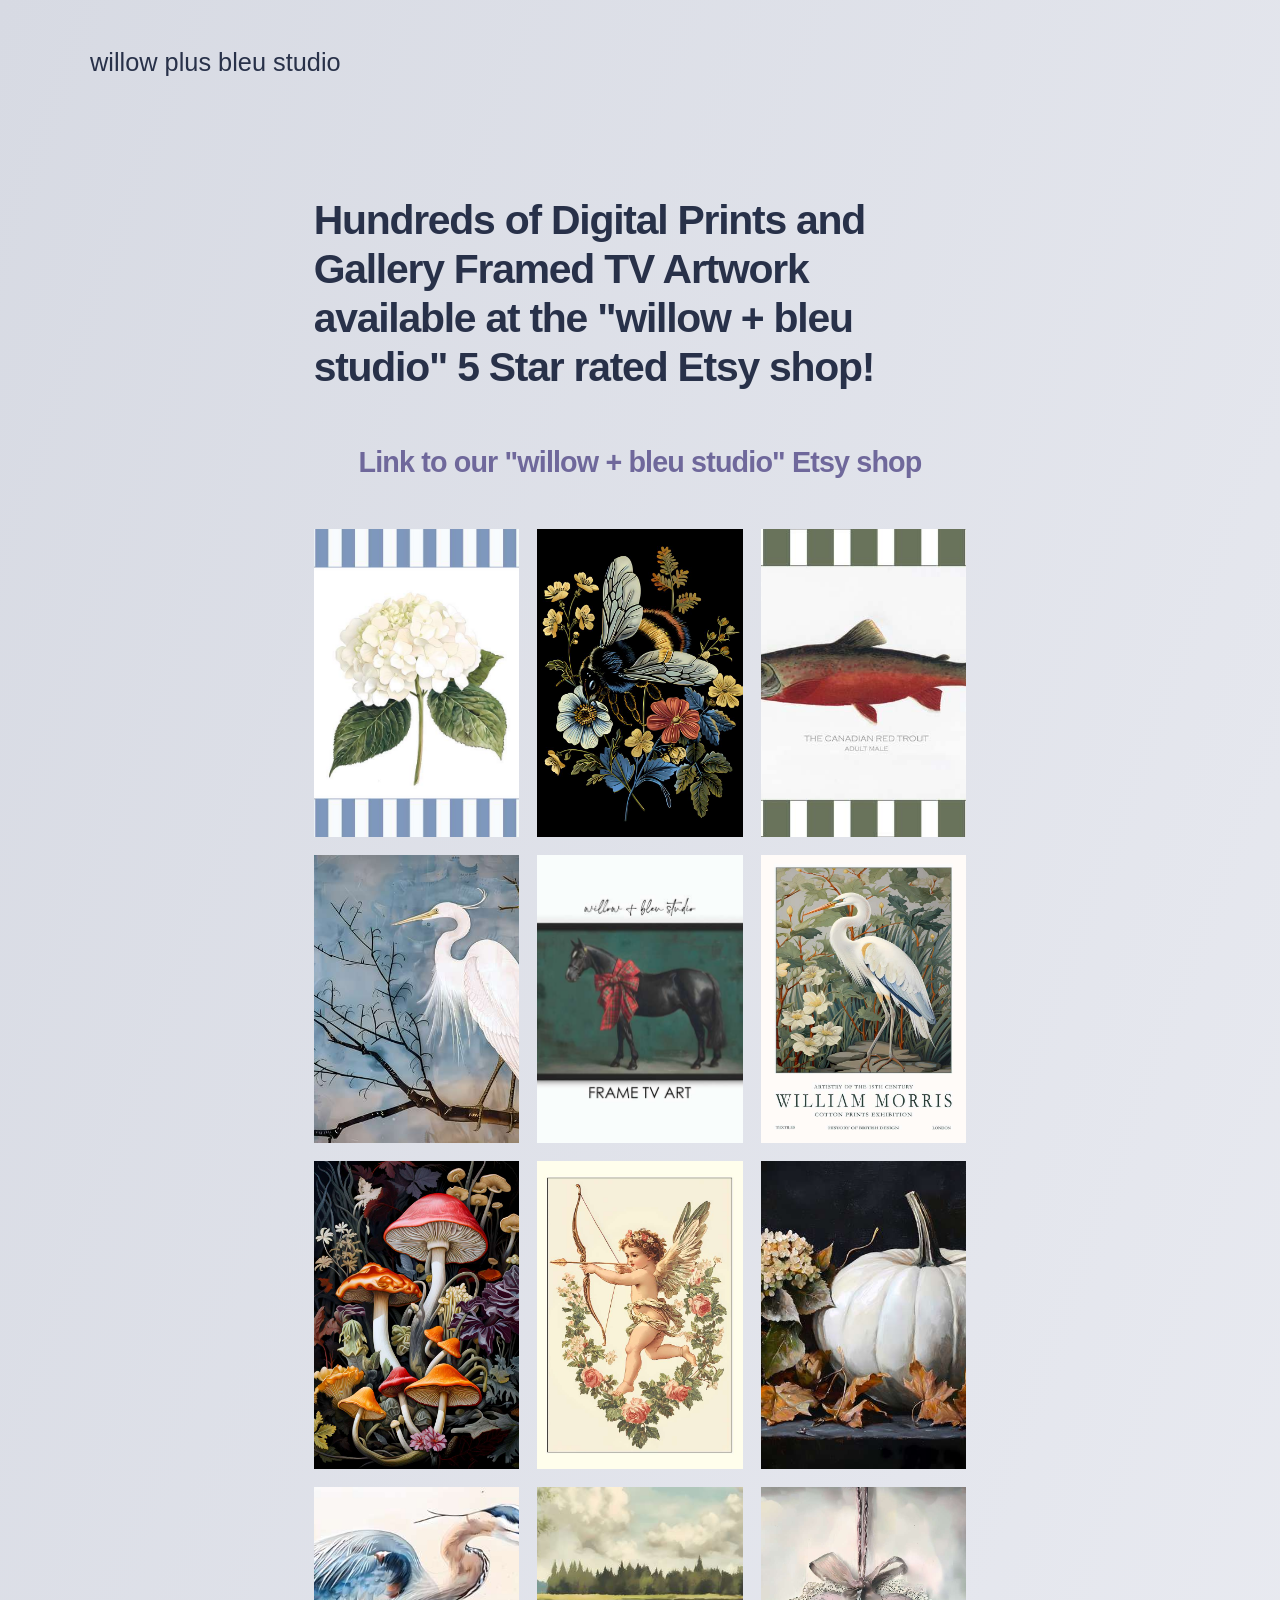
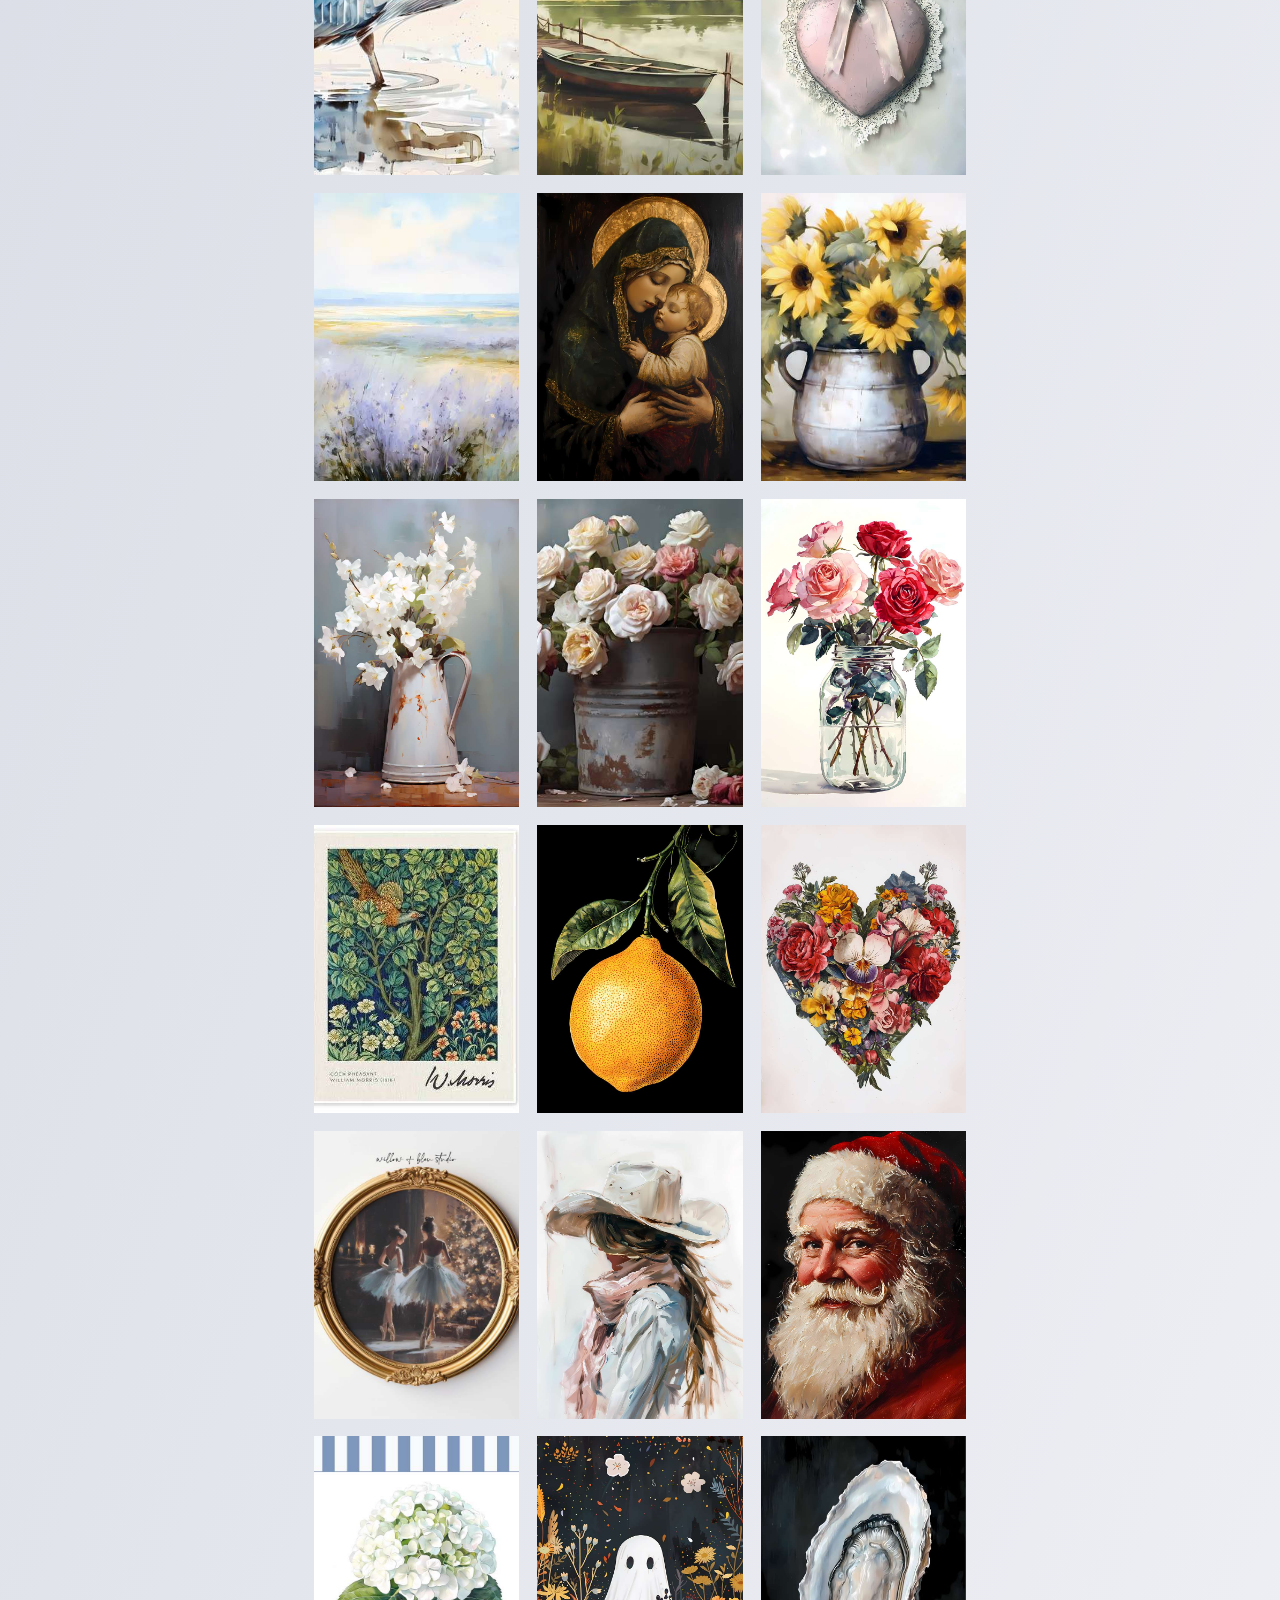
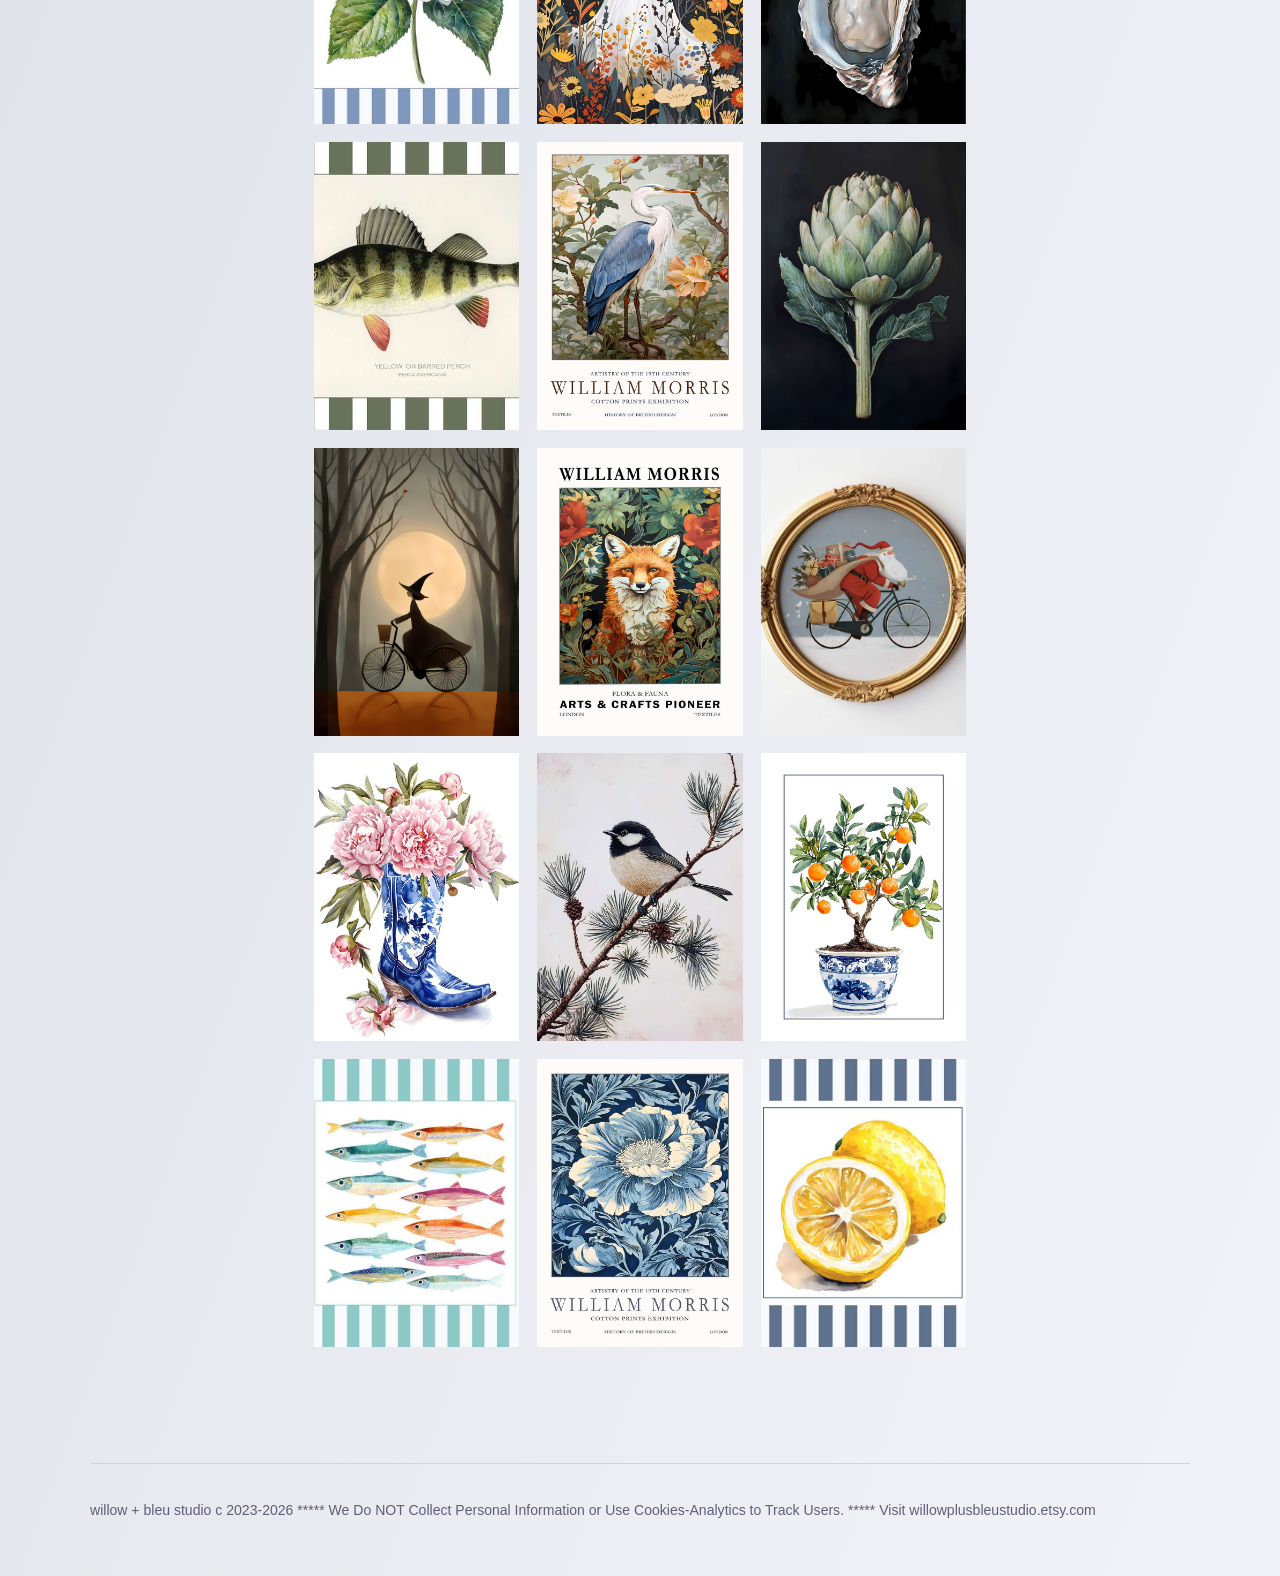
==== index.html @ 82f36c4c "Updated from Publii" ====
<!DOCTYPE html><html lang="en-us"><head><meta charset="utf-8"><meta http-equiv="X-UA-Compatible" content="IE=edge"><meta name="viewport" content="width=device-width,initial-scale=1"><title>Hundreds of Digital Prints and Gallery Framed TV Artwork available at the &quot;willow + bleu studio&quot; 5 Star rated Etsy shop!  - willow plus bleu studio</title><meta name="description" content="Willow Plus Bleu Studio creates unique digital print art inspired by vintage illustrations. Our artwork blends seasonal cozy nostalgia with modern elegance."><meta name="generator" content="Publii Open-Source CMS for Static Site"><link rel="canonical" href="https://tktllc.github.io/WillowPlusBleuStudio/"><link rel="alternate" type="application/atom+xml" href="https://tktllc.github.io/WillowPlusBleuStudio/feed.xml" title="willow plus bleu studio - RSS"><link rel="alternate" type="application/json" href="https://tktllc.github.io/WillowPlusBleuStudio/feed.json" title="willow plus bleu studio - JSON"><meta property="og:title" content="Hundreds of Digital Prints and Gallery Framed TV Artwork available at the 'willow + bleu studio' 5 Star rated Etsy shop! "><meta property="og:image" content="https://tktllc.github.io/WillowPlusBleuStudio/media/website/w-and-b-shop-icon-4-2.jpg"><meta property="og:image:width" content="1000"><meta property="og:image:height" content="1000"><meta property="og:site_name" content="willow plus bleu studio"><meta property="og:description" content="Willow Plus Bleu Studio creates unique digital print art inspired by vintage illustrations. Our artwork blends seasonal cozy nostalgia with modern elegance."><meta property="og:url" content="https://tktllc.github.io/WillowPlusBleuStudio/"><meta property="og:type" content="article"><link rel="stylesheet" href="https://tktllc.github.io/WillowPlusBleuStudio/assets/css/style.css?v=20ebf3dcac61ba83d7b054bd0a8e3e05"><script type="application/ld+json">{"@context":"http://schema.org","@type":"Article","mainEntityOfPage":{"@type":"WebPage","@id":"https://tktllc.github.io/WillowPlusBleuStudio/"},"headline":"Hundreds of Digital Prints and Gallery Framed TV Artwork available at the \"willow + bleu studio\" 5 Star rated Etsy shop! ","datePublished":"2025-07-02T09:41-06:00","dateModified":"2026-01-01T13:39-07:00","description":"Willow Plus Bleu Studio creates unique digital print art inspired by vintage illustrations. Our artwork blends seasonal cozy nostalgia with modern elegance.","author":{"@type":"Person","name":"Susan","url":"https://tktllc.github.io/WillowPlusBleuStudio/authors/susan/"},"publisher":{"@type":"Organization","name":"Susan"}}</script><noscript><style>img[loading] {
                    opacity: 1;
                }</style></noscript></head><body class="page-template"><div class="container"><header class="header"><a href="https://tktllc.github.io/WillowPlusBleuStudio/" class="logo">willow plus bleu studio</a></header><main class="main page"><article class="content"><header class="content__inner content__header"><h1 class="content__title">Hundreds of Digital Prints and Gallery Framed TV Artwork available at the &quot;willow + bleu studio&quot; 5 Star rated Etsy shop! </h1></header><div class="content__inner"><div class="content__entry"><h3 class="align-center"><a href="https://WillowPlusBleuStudio.etsy.com" target="_blank" rel="noopener noreferrer">Link to our "willow + bleu studio" Etsy shop</a></h3><div class="gallery-wrapper"><div class="gallery" data-is-empty="false" data-translation="Add images" data-columns="3"><figure class="gallery__item"><a href="https://tktllc.github.io/WillowPlusBleuStudio/media/posts/3/gallery/Botanical-Flower-Prints.jpg" data-size="12000x12000"><img loading="lazy" src="https://tktllc.github.io/WillowPlusBleuStudio/media/posts/3/gallery/Botanical-Flower-Prints-thumbnail.jpg" alt="Botanical-Flower-Prints" width="768" height="768"></a></figure><figure class="gallery__item"><a href="https://tktllc.github.io/WillowPlusBleuStudio/media/posts/3/gallery/William-Morris-Botanical-Prints.jpg" data-size="7200x10800"><img loading="lazy" src="https://tktllc.github.io/WillowPlusBleuStudio/media/posts/3/gallery/William-Morris-Botanical-Prints-thumbnail.jpg" alt="William Morris Botanical Prints" width="768" height="1152"></a></figure><figure class="gallery__item"><a href="https://tktllc.github.io/WillowPlusBleuStudio/media/posts/3/gallery/Vintage-Cabin-Trout-Prints.jpg" data-size="10800x7200"><img loading="lazy" src="https://tktllc.github.io/WillowPlusBleuStudio/media/posts/3/gallery/Vintage-Cabin-Trout-Prints-thumbnail.jpg" alt="Vintage Cabin Trout Prints" width="768" height="512"></a></figure><figure class="gallery__item"><a href="https://tktllc.github.io/WillowPlusBleuStudio/media/posts/3/gallery/Cabin-Style-Huron-Digital-Art.jpg" data-size="10800x7200"><img loading="lazy" src="https://tktllc.github.io/WillowPlusBleuStudio/media/posts/3/gallery/Cabin-Style-Huron-Digital-Art-thumbnail.jpg" alt="Cabin Style Huron Digital Art" width="768" height="512"></a></figure><figure class="gallery__item"><a href="https://tktllc.github.io/WillowPlusBleuStudio/media/posts/3/gallery/Ralph-Lauren-Equestrian-Horse-Prints-and-Gallery-Framed-TV-Artwork.jpg" data-size="5000x3766"><img loading="lazy" src="https://tktllc.github.io/WillowPlusBleuStudio/media/posts/3/gallery/Ralph-Lauren-Equestrian-Horse-Prints-and-Gallery-Framed-TV-Artwork-thumbnail.jpg" alt="Ralph Lauren Equestrian Horse Prints and Gallery Framed TV Artwork" width="768" height="578"></a></figure><figure class="gallery__item"><a href="https://tktllc.github.io/WillowPlusBleuStudio/media/posts/3/gallery/William-Morris-Huron-Bird-Prints.jpg" data-size="1500x2100"><img loading="lazy" src="https://tktllc.github.io/WillowPlusBleuStudio/media/posts/3/gallery/William-Morris-Huron-Bird-Prints-thumbnail.jpg" alt="William Morris Huron Bird Prints" width="768" height="1075"></a></figure><figure class="gallery__item"><a href="https://tktllc.github.io/WillowPlusBleuStudio/media/posts/3/gallery/Modern-Home-Mushroom-Prints.jpg" data-size="7200x10800"><img loading="lazy" src="https://tktllc.github.io/WillowPlusBleuStudio/media/posts/3/gallery/Modern-Home-Mushroom-Prints-thumbnail.jpg" alt="Modern Home Mushroom Prints" width="768" height="1152"></a></figure><figure class="gallery__item"><a href="https://tktllc.github.io/WillowPlusBleuStudio/media/posts/3/gallery/Vintage-Valentines-Day-Cupid-Print.jpg" data-size="1500x2100"><img loading="lazy" src="https://tktllc.github.io/WillowPlusBleuStudio/media/posts/3/gallery/Vintage-Valentines-Day-Cupid-Print-thumbnail.jpg" alt="Vintage Valentines Day Cupid Print" width="768" height="1075"></a></figure><figure class="gallery__item"><a href="https://tktllc.github.io/WillowPlusBleuStudio/media/posts/3/gallery/Seasonal-Fall-Nature-Prints.jpg" data-size="10800x7200"><img loading="lazy" src="https://tktllc.github.io/WillowPlusBleuStudio/media/posts/3/gallery/Seasonal-Fall-Nature-Prints-thumbnail.jpg" alt="Seasonal Fall Nature Prints" width="768" height="512"></a></figure><figure class="gallery__item"><a href="https://tktllc.github.io/WillowPlusBleuStudio/media/posts/3/gallery/Mountain-House-Style-Huron-Art-Prints.jpg" data-size="3840x2160"><img loading="lazy" src="https://tktllc.github.io/WillowPlusBleuStudio/media/posts/3/gallery/Mountain-House-Style-Huron-Art-Prints-thumbnail.jpg" alt="Mountain House Style Huron Art Prints" width="768" height="432"></a></figure><figure class="gallery__item"><a href="https://tktllc.github.io/WillowPlusBleuStudio/media/posts/3/gallery/Vintage-Landscape-Artwork.jpg" data-size="10800x7200"><img loading="lazy" src="https://tktllc.github.io/WillowPlusBleuStudio/media/posts/3/gallery/Vintage-Landscape-Artwork-thumbnail.jpg" alt="Vintage Landscape Artwork" width="768" height="512"></a></figure><figure class="gallery__item"><a href="https://tktllc.github.io/WillowPlusBleuStudio/media/posts/3/gallery/Valentines-Day-Heart-Pendent-Print.jpg" data-size="1500x2100"><img loading="lazy" src="https://tktllc.github.io/WillowPlusBleuStudio/media/posts/3/gallery/Valentines-Day-Heart-Pendent-Print-thumbnail.jpg" alt="Valentines-Day-Heart-Pendent-Print" width="768" height="1075"></a></figure><figure class="gallery__item"><a href="https://tktllc.github.io/WillowPlusBleuStudio/media/posts/3/gallery/Vintage-Landscape-Prints.jpg" data-size="10800x7200"><img loading="lazy" src="https://tktllc.github.io/WillowPlusBleuStudio/media/posts/3/gallery/Vintage-Landscape-Prints-thumbnail.jpg" alt="Vintage Landscape Prints" width="768" height="512"></a></figure><figure class="gallery__item"><a href="https://tktllc.github.io/WillowPlusBleuStudio/media/posts/3/gallery/Orthodox-Madonna-and-Child-Print.jpg" data-size="1500x2100"><img loading="lazy" src="https://tktllc.github.io/WillowPlusBleuStudio/media/posts/3/gallery/Orthodox-Madonna-and-Child-Print-thumbnail.jpg" alt="Orthodox Madonna and Child Print" width="768" height="1075"></a></figure><figure class="gallery__item"><a href="https://tktllc.github.io/WillowPlusBleuStudio/media/posts/3/gallery/Van-Gogh-Sunflower-and-Vase-Still-Life-Art.jpg" data-size="10800x7200"><img loading="lazy" src="https://tktllc.github.io/WillowPlusBleuStudio/media/posts/3/gallery/Van-Gogh-Sunflower-and-Vase-Still-Life-Art-thumbnail.jpg" alt="Van Gogh Sunflower and Vase Still Life Art" width="768" height="512"></a></figure><figure class="gallery__item"><a href="https://tktllc.github.io/WillowPlusBleuStudio/media/posts/3/gallery/Flower-and-Vase-Still-Life-Artwork.jpg" data-size="7200x10800"><img loading="lazy" src="https://tktllc.github.io/WillowPlusBleuStudio/media/posts/3/gallery/Flower-and-Vase-Still-Life-Artwork-thumbnail.jpg" alt="Flower and Vase Still Life Artwork" width="768" height="1152"></a></figure><figure class="gallery__item"><a href="https://tktllc.github.io/WillowPlusBleuStudio/media/posts/3/gallery/Scandi-Flower-Prints.jpg" data-size="10800x7200"><img loading="lazy" src="https://tktllc.github.io/WillowPlusBleuStudio/media/posts/3/gallery/Scandi-Flower-Prints-thumbnail.jpg" alt="Scandi Flower Prints" width="768" height="512"></a></figure><figure class="gallery__item"><a href="https://tktllc.github.io/WillowPlusBleuStudio/media/posts/3/gallery/Red-Rose-Valentine-Digital-Print.jpg" data-size="7200x10800"><img loading="lazy" src="https://tktllc.github.io/WillowPlusBleuStudio/media/posts/3/gallery/Red-Rose-Valentine-Digital-Print-thumbnail.jpg" alt="Red Rose Valentine Digital Print" width="768" height="1152"></a></figure><figure class="gallery__item"><a href="https://tktllc.github.io/WillowPlusBleuStudio/media/posts/3/gallery/William-Morris-Nature-Prints.JPG" data-size="366x483"><img loading="lazy" src="https://tktllc.github.io/WillowPlusBleuStudio/media/posts/3/gallery/William-Morris-Nature-Prints-thumbnail.JPG" alt="William Morris Nature Prints" width="366" height="483"></a></figure><figure class="gallery__item"><a href="https://tktllc.github.io/WillowPlusBleuStudio/media/posts/3/gallery/Modern-Lemon-Digital-Prints.jpg" data-size="1500x2100"><img loading="lazy" src="https://tktllc.github.io/WillowPlusBleuStudio/media/posts/3/gallery/Modern-Lemon-Digital-Prints-thumbnail.jpg" alt="Modern Lemon Digital Prints" width="768" height="1075"></a></figure><figure class="gallery__item"><a href="https://tktllc.github.io/WillowPlusBleuStudio/media/posts/3/gallery/Valentines-Day-Heart-Corsage-Print.jpg" data-size="1500x2100"><img loading="lazy" src="https://tktllc.github.io/WillowPlusBleuStudio/media/posts/3/gallery/Valentines-Day-Heart-Corsage-Print-thumbnail.jpg" alt="Valentines Day Heart Corsage Print" width="768" height="1075"></a></figure><figure class="gallery__item"><a href="https://tktllc.github.io/WillowPlusBleuStudio/media/posts/3/gallery/Festive-Ballet-Print-and-Gallery-Frame-TV-Artwork-Collection.jpg" data-size="4096x4096"><img loading="lazy" src="https://tktllc.github.io/WillowPlusBleuStudio/media/posts/3/gallery/Festive-Ballet-Print-and-Gallery-Frame-TV-Artwork-Collection-thumbnail.jpg" alt="Festive Ballet Print and Gallery Frame TV Artwork Collection" width="768" height="768"></a></figure><figure class="gallery__item"><a href="https://tktllc.github.io/WillowPlusBleuStudio/media/posts/3/gallery/Cowgirl-Print.jpg" data-size="1500x2100"><img loading="lazy" src="https://tktllc.github.io/WillowPlusBleuStudio/media/posts/3/gallery/Cowgirl-Print-thumbnail.jpg" alt="Cowgirl Print" width="768" height="1075"></a></figure><figure class="gallery__item"><a href="https://tktllc.github.io/WillowPlusBleuStudio/media/posts/3/gallery/Vintage-Santa-Claus-Print.jpg" data-size="1500x2100"><img loading="lazy" src="https://tktllc.github.io/WillowPlusBleuStudio/media/posts/3/gallery/Vintage-Santa-Claus-Print-thumbnail.jpg" alt="Vintage Santa Claus Print" width="768" height="1075"></a></figure><figure class="gallery__item"><a href="https://tktllc.github.io/WillowPlusBleuStudio/media/posts/3/gallery/Single-Flower-Prints.jpg" data-size="12000x12000"><img loading="lazy" src="https://tktllc.github.io/WillowPlusBleuStudio/media/posts/3/gallery/Single-Flower-Prints-thumbnail.jpg" alt="Single Flower Prints" width="768" height="768"></a></figure><figure class="gallery__item"><a href="https://tktllc.github.io/WillowPlusBleuStudio/media/posts/3/gallery/William-Morris-Style-Ghost-Print.jpg" data-size="1500x2100"><img loading="lazy" src="https://tktllc.github.io/WillowPlusBleuStudio/media/posts/3/gallery/William-Morris-Style-Ghost-Print-thumbnail.jpg" alt="William Morris Style Ghost Print" width="768" height="1075"></a></figure><figure class="gallery__item"><a href="https://tktllc.github.io/WillowPlusBleuStudio/media/posts/3/gallery/Scandi-Oyster-Print.jpg" data-size="1500x2100"><img loading="lazy" src="https://tktllc.github.io/WillowPlusBleuStudio/media/posts/3/gallery/Scandi-Oyster-Print-thumbnail.jpg" alt="Scandi Oyster Print" width="768" height="1075"></a></figure><figure class="gallery__item"><a href="https://tktllc.github.io/WillowPlusBleuStudio/media/posts/3/gallery/Cottage-Style-Digital-Fish-Prints.jpg" data-size="2100x1500"><img loading="lazy" src="https://tktllc.github.io/WillowPlusBleuStudio/media/posts/3/gallery/Cottage-Style-Digital-Fish-Prints-thumbnail.jpg" alt="Cottage-Style-Digital-Fish-Prints" width="768" height="549"></a></figure><figure class="gallery__item"><a href="https://tktllc.github.io/WillowPlusBleuStudio/media/posts/3/gallery/William-Morris-Bird-Prints.jpg" data-size="1500x2100"><img loading="lazy" src="https://tktllc.github.io/WillowPlusBleuStudio/media/posts/3/gallery/William-Morris-Bird-Prints-thumbnail.jpg" alt="William Morris Bird Prints" width="768" height="1075"></a></figure><figure class="gallery__item"><a href="https://tktllc.github.io/WillowPlusBleuStudio/media/posts/3/gallery/Minimalist-Artichoke-Print.jpg" data-size="1500x2100"><img loading="lazy" src="https://tktllc.github.io/WillowPlusBleuStudio/media/posts/3/gallery/Minimalist-Artichoke-Print-thumbnail.jpg" alt="Minimalist Artichoke Print" width="768" height="1075"></a></figure><figure class="gallery__item"><a href="https://tktllc.github.io/WillowPlusBleuStudio/media/posts/3/gallery/Modern-Halloween-Witch-on-Bike.png" data-size="9000x9000"><img loading="lazy" src="https://tktllc.github.io/WillowPlusBleuStudio/media/posts/3/gallery/Modern-Halloween-Witch-on-Bike-thumbnail.png" alt="Modern Halloween Witch on Bike" width="768" height="768"></a></figure><figure class="gallery__item"><a href="https://tktllc.github.io/WillowPlusBleuStudio/media/posts/3/gallery/William-Morris-Arts-and-Crafts-Prints.jpg" data-size="1500x2100"><img loading="lazy" src="https://tktllc.github.io/WillowPlusBleuStudio/media/posts/3/gallery/William-Morris-Arts-and-Crafts-Prints-thumbnail.jpg" alt="William Morris Arts and Crafts Prints" width="768" height="1075"></a></figure><figure class="gallery__item"><a href="https://tktllc.github.io/WillowPlusBleuStudio/media/posts/3/gallery/Cozy-Santa-and-Bike-Christmas-Print.jpg" data-size="4096x4096"><img loading="lazy" src="https://tktllc.github.io/WillowPlusBleuStudio/media/posts/3/gallery/Cozy-Santa-and-Bike-Christmas-Print-thumbnail.jpg" alt="Cozy Santa and Bike Christmas Print" width="768" height="768"></a></figure><figure class="gallery__item"><a href="https://tktllc.github.io/WillowPlusBleuStudio/media/posts/3/gallery/Cowgirl-Style-Boot-Vase-and-Flowers-Print.jpg" data-size="1500x2100"><img loading="lazy" src="https://tktllc.github.io/WillowPlusBleuStudio/media/posts/3/gallery/Cowgirl-Style-Boot-Vase-and-Flowers-Print-thumbnail.jpg" alt="Cowgirl Style Boot Vase and Flowers Print" width="768" height="1075"></a></figure><figure class="gallery__item"><a href="https://tktllc.github.io/WillowPlusBleuStudio/media/posts/3/gallery/Naturalist-Song-Bird-Prints.jpg" data-size="1500x2100"><img loading="lazy" src="https://tktllc.github.io/WillowPlusBleuStudio/media/posts/3/gallery/Naturalist-Song-Bird-Prints-thumbnail.jpg" alt="Naturalist Song Bird Prints" width="768" height="1075"></a></figure><figure class="gallery__item"><a href="https://tktllc.github.io/WillowPlusBleuStudio/media/posts/3/gallery/Citrus-Plant-Chinoiserie-Print.jpg" data-size="1500x2100"><img loading="lazy" src="https://tktllc.github.io/WillowPlusBleuStudio/media/posts/3/gallery/Citrus-Plant-Chinoiserie-Print-thumbnail.jpg" alt="Citrus Plant Chinoiserie Print" width="768" height="1075"></a></figure><figure class="gallery__item"><a href="https://tktllc.github.io/WillowPlusBleuStudio/media/posts/3/gallery/Framed-Fish-Cabin-Style-Art-Decor.jpg" data-size="12000x12000"><img loading="lazy" src="https://tktllc.github.io/WillowPlusBleuStudio/media/posts/3/gallery/Framed-Fish-Cabin-Style-Art-Decor-thumbnail.jpg" alt="Framed Fish Cabin Style Art Decor" width="768" height="768"></a></figure><figure class="gallery__item"><a href="https://tktllc.github.io/WillowPlusBleuStudio/media/posts/3/gallery/Minimalist-William-Morris-Digital-Artwork.jpg" data-size="1500x2100"><img loading="lazy" src="https://tktllc.github.io/WillowPlusBleuStudio/media/posts/3/gallery/Minimalist-William-Morris-Digital-Artwork-thumbnail.jpg" alt="Minimalist William Morris Digital Artwork" width="768" height="1075"></a></figure><figure class="gallery__item"><a href="https://tktllc.github.io/WillowPlusBleuStudio/media/posts/3/gallery/Cottage-Style-Framed-Yellow-Lemons-Print.jpg" data-size="12000x12000"><img loading="lazy" src="https://tktllc.github.io/WillowPlusBleuStudio/media/posts/3/gallery/Cottage-Style-Framed-Yellow-Lemons-Print-thumbnail.jpg" alt="Cottage Style Framed Yellow Lemons Print" width="768" height="768"></a></figure></div></div></div></div></article></main><footer class="footer"><div class="footer__left"><div class="footer__copy">willow + bleu studio c 2023-2026 ***** We Do NOT Collect Personal Information or Use Cookies-Analytics to Track Users. ***** Visit willowplusbleustudio.etsy.com</div></div><div class="footer__right"><div class="footer__social"><a href="https://www.instagram.com/willowplusbleustudio" aria-label="Instagram" class="instagram"><svg><use xlink:href="https://tktllc.github.io/WillowPlusBleuStudio/assets/svg/svg-map.svg#instagram"/></svg> </a><a href="https://www.pinterest.com/willowplusbleu" aria-label="Pinterest" class="pinterest"><svg><use xlink:href="https://tktllc.github.io/WillowPlusBleuStudio/assets/svg/svg-map.svg#pinterest"/></svg></a></div></div><button onclick="backToTopFunction()" id="backToTop" class="footer__bttop" aria-label="Back to top" title="Back to top"><svg><use xlink:href="https://tktllc.github.io/WillowPlusBleuStudio/assets/svg/svg-map.svg#toparrow"/></svg></button></footer></div><script>window.publiiThemeMenuConfig = { mobileMenuMode: 'sidebar', animationSpeed: 300, submenuWidth: 'auto', doubleClickTime: 500, mobileMenuExpandableSubmenus: true, relatedContainerForOverlayMenuSelector: '.navbar', };</script><script defer="defer" src="https://tktllc.github.io/WillowPlusBleuStudio/assets/js/scripts.min.js?v=9c5ab7a87221183f149a42b3cceb7956"></script><script>function publiiDetectLoadedImages () {
         var images = document.querySelectorAll('img[loading]:not(.is-loaded)');
         for (var i = 0; i < images.length; i++) {
            if (images[i].complete) {
               images[i].classList.add('is-loaded');
               images[i].parentNode.classList.remove('is-img-loading');
            } else {
               images[i].addEventListener('load', function () {
                  this.classList.add('is-loaded');
                  this.parentNode.classList.remove('is-img-loading');
               }, false);
            }
         }
      }
      publiiDetectLoadedImages();</script></body></html>
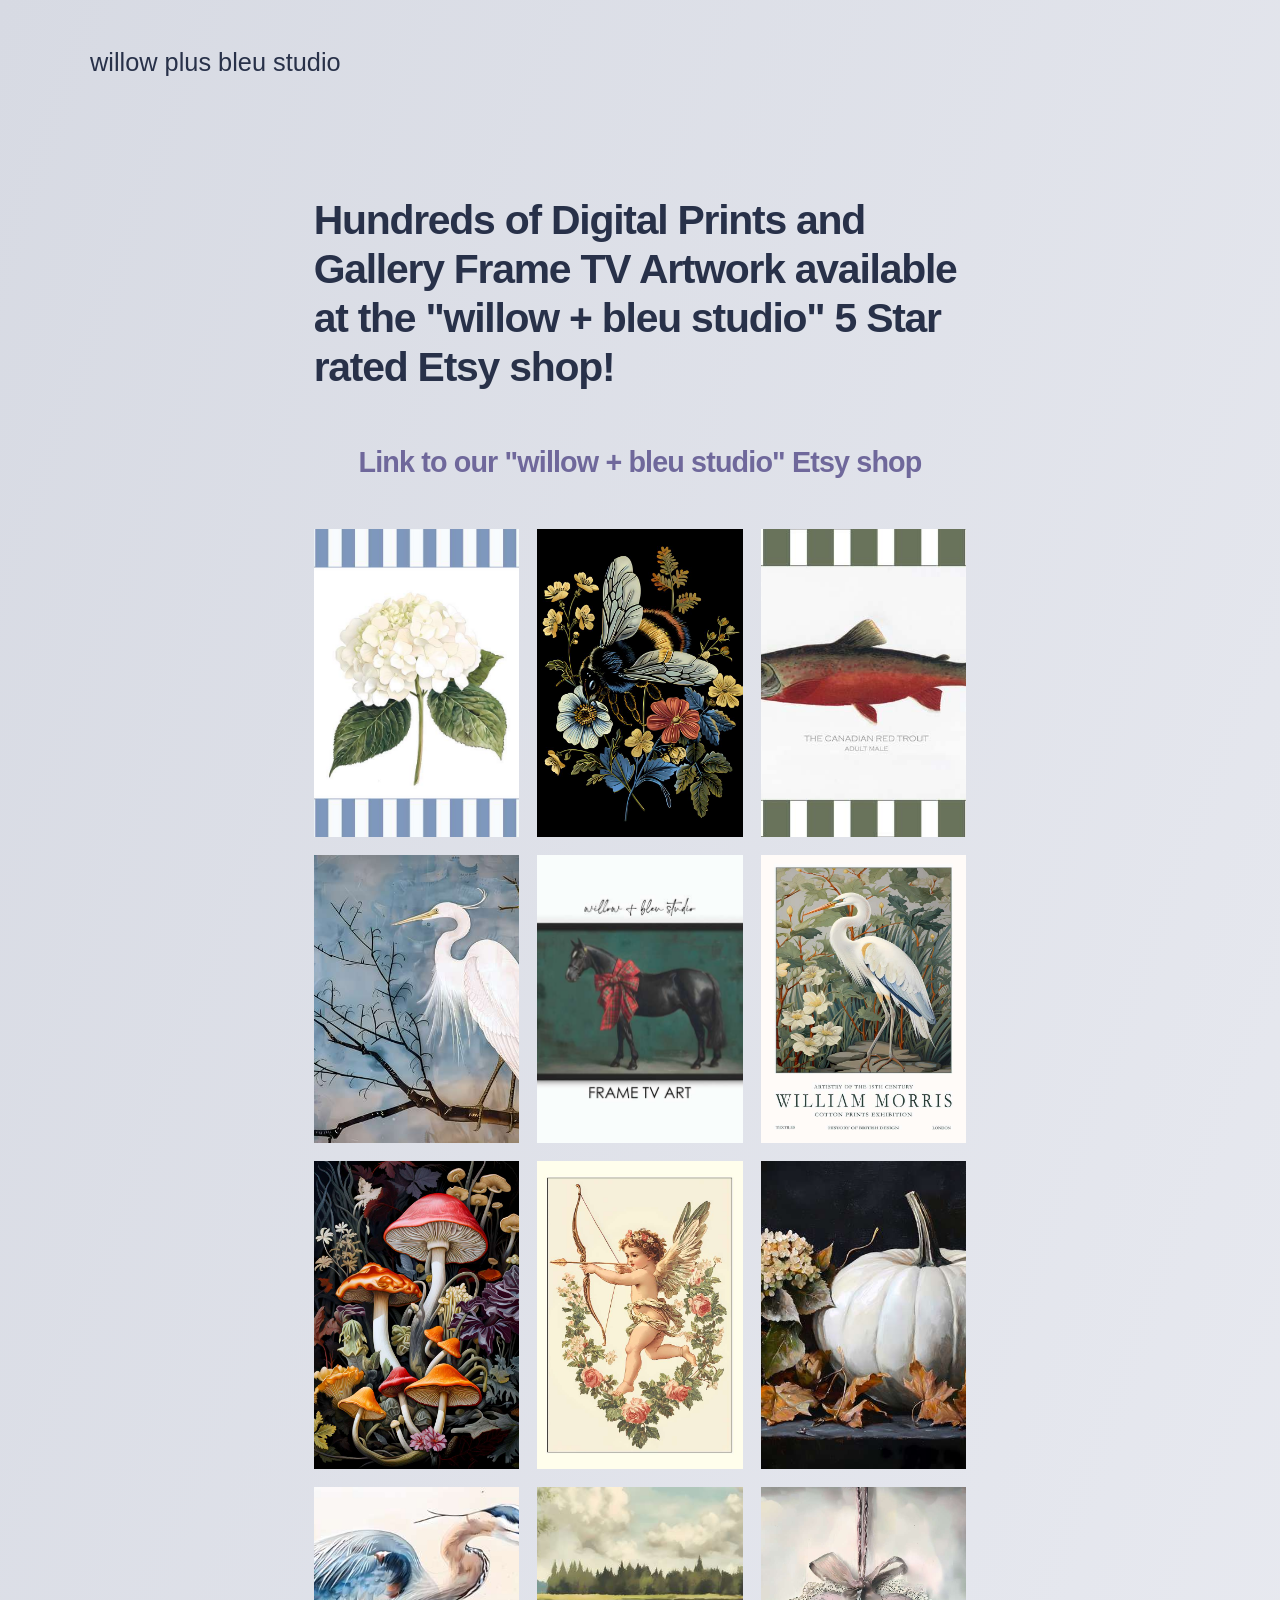
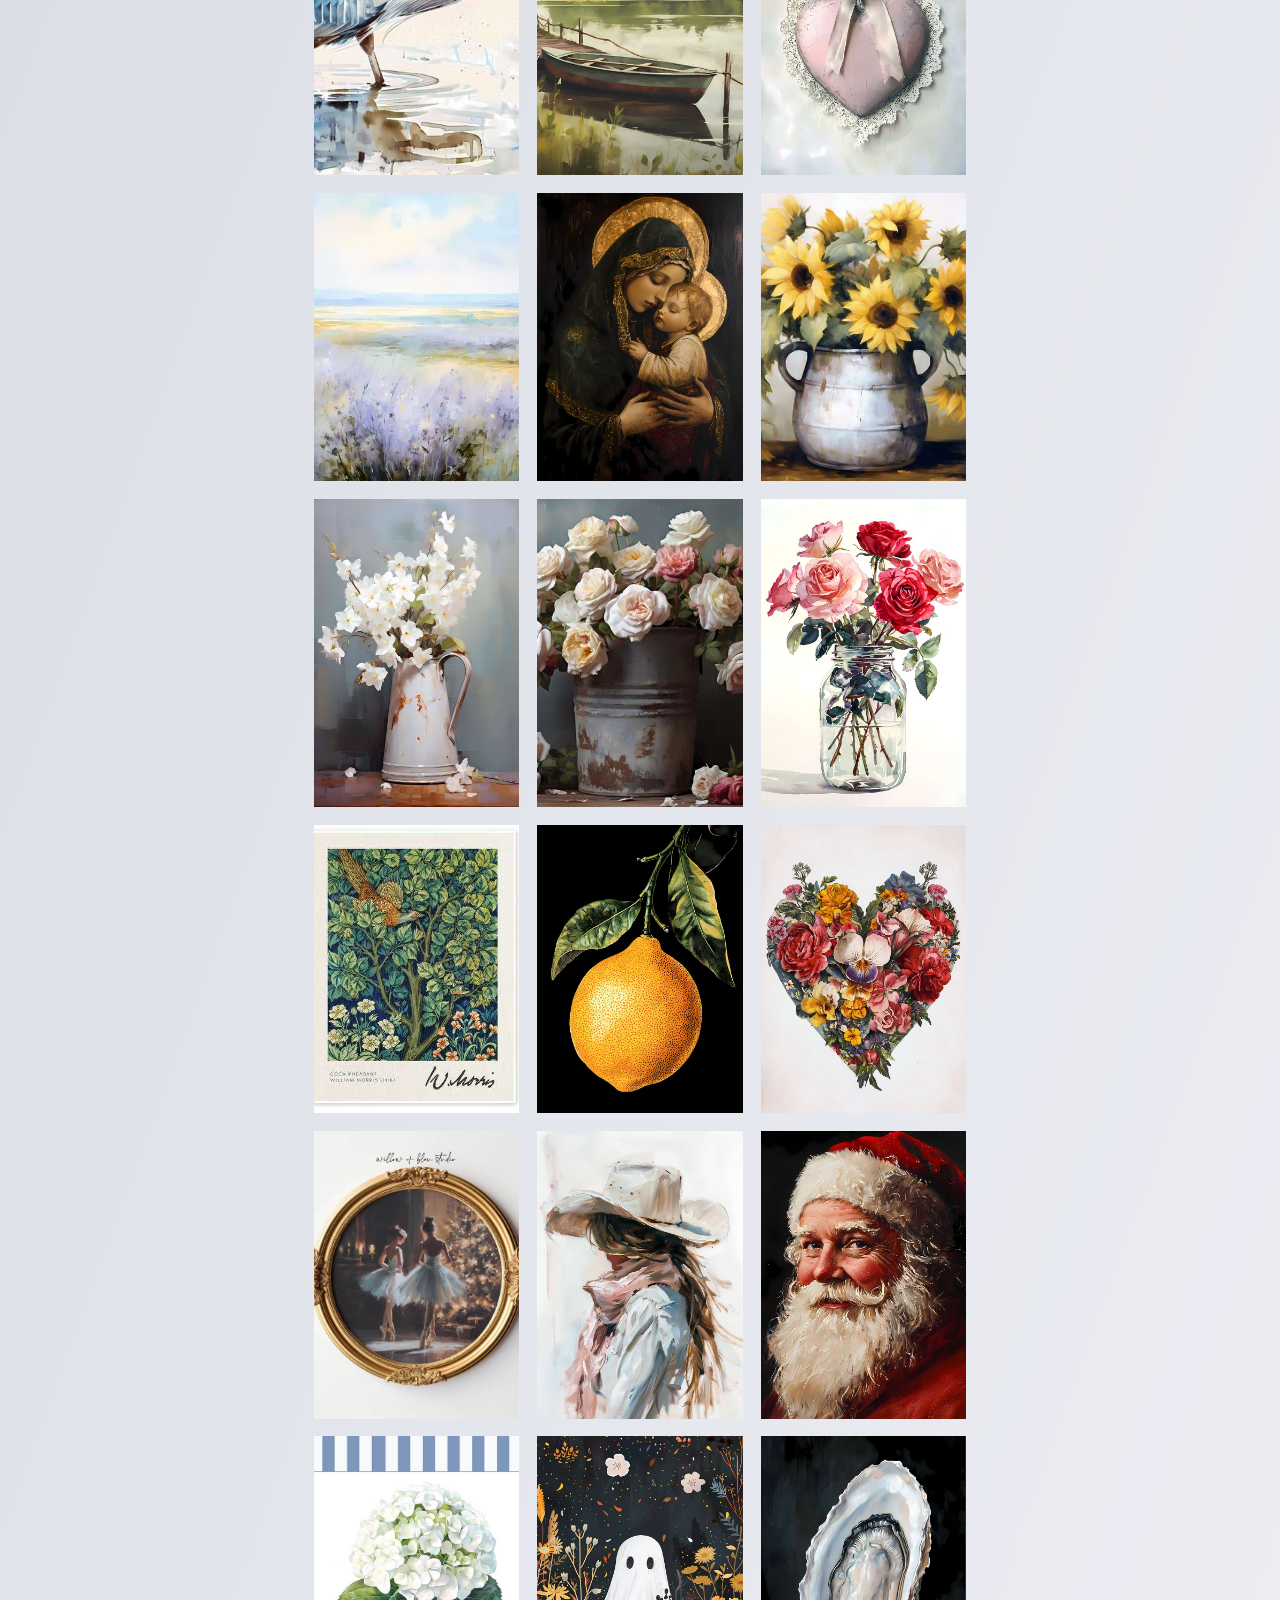
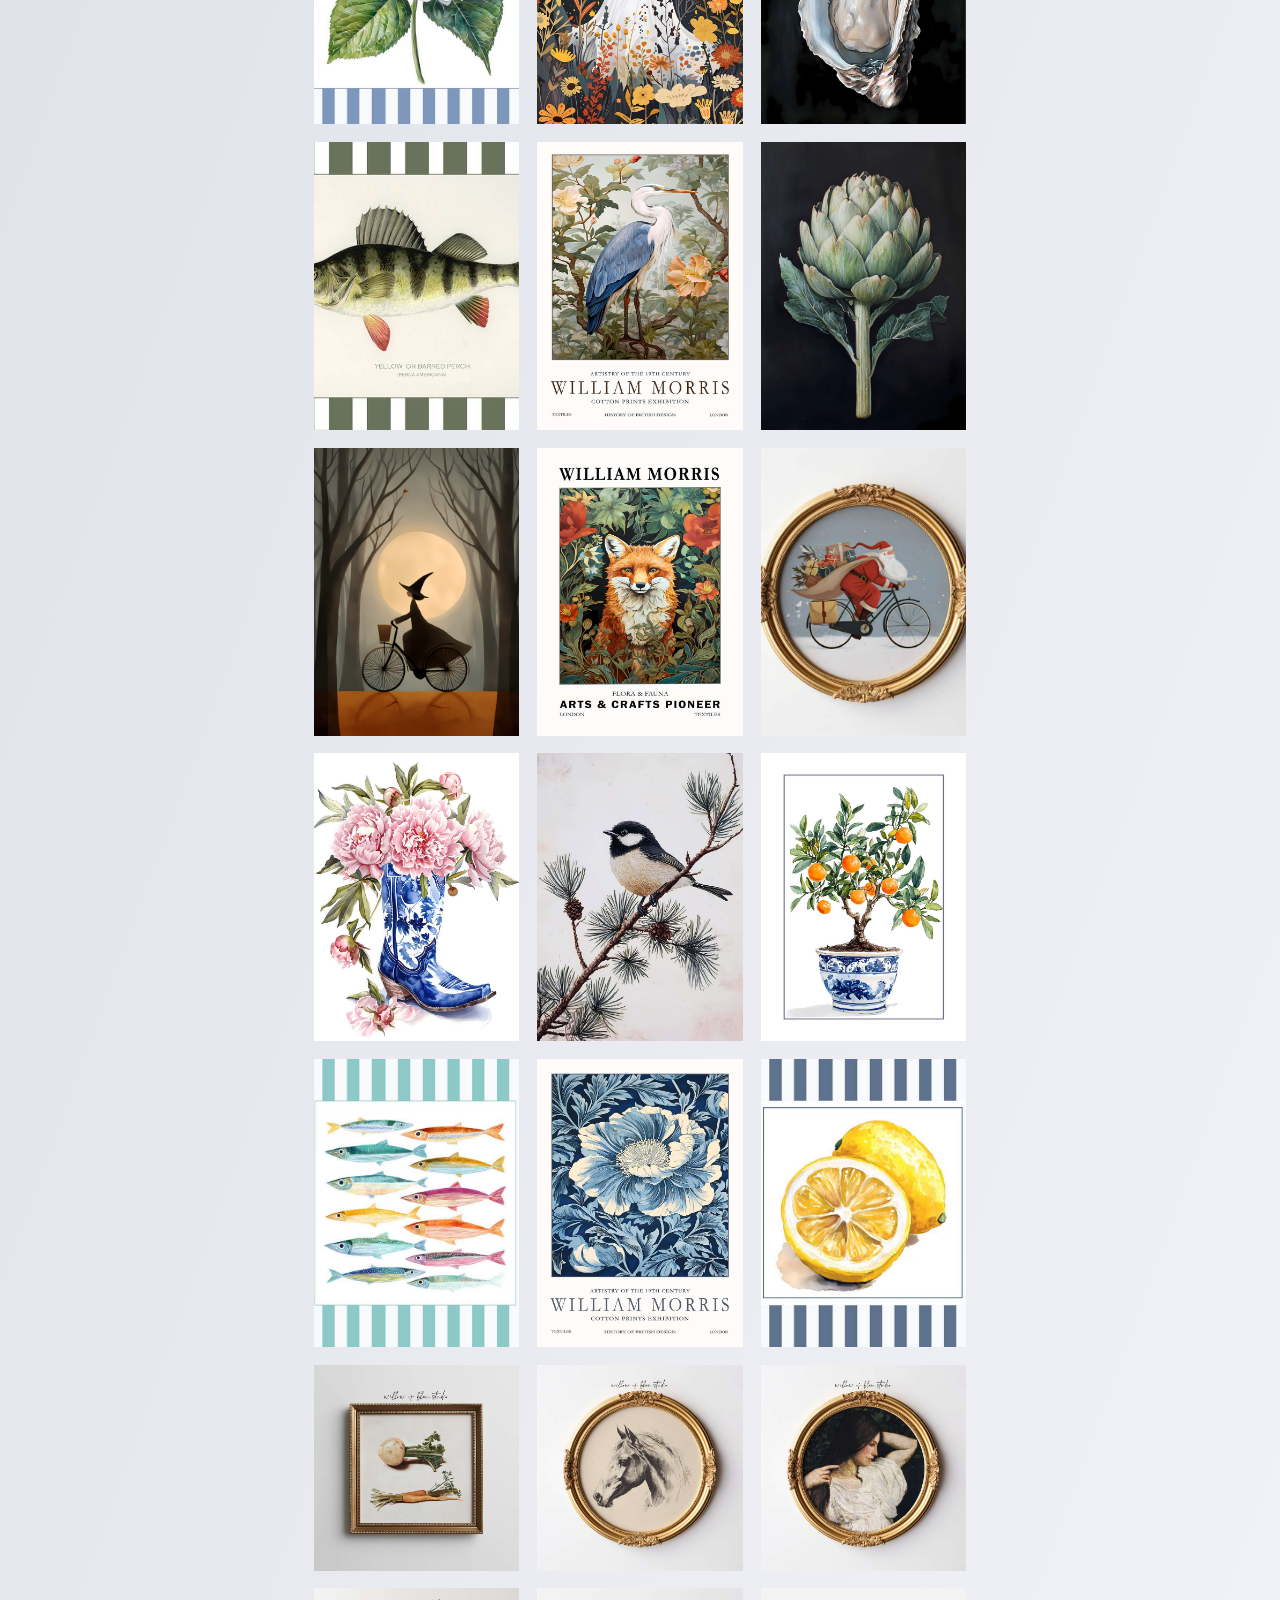
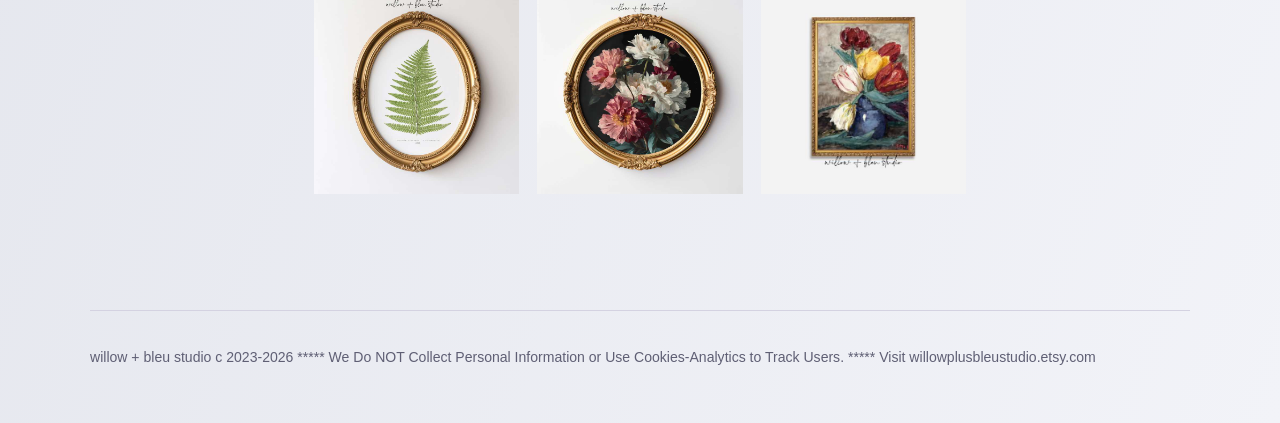
==== commit 9274c3bb: "Updated from Publii" ====
--- a/index.html
+++ b/index.html
@@ -1,6 +1,6 @@
-<!DOCTYPE html><html lang="en-us"><head><meta charset="utf-8"><meta http-equiv="X-UA-Compatible" content="IE=edge"><meta name="viewport" content="width=device-width,initial-scale=1"><title>Hundreds of Digital Prints and Gallery Framed TV Artwork available at the &quot;willow + bleu studio&quot; 5 Star rated Etsy shop!  - willow plus bleu studio</title><meta name="description" content="Willow Plus Bleu Studio creates unique digital print art inspired by vintage illustrations. Our artwork blends seasonal cozy nostalgia with modern elegance."><meta name="generator" content="Publii Open-Source CMS for Static Site"><link rel="canonical" href="https://tktllc.github.io/WillowPlusBleuStudio/"><link rel="alternate" type="application/atom+xml" href="https://tktllc.github.io/WillowPlusBleuStudio/feed.xml" title="willow plus bleu studio - RSS"><link rel="alternate" type="application/json" href="https://tktllc.github.io/WillowPlusBleuStudio/feed.json" title="willow plus bleu studio - JSON"><meta property="og:title" content="Hundreds of Digital Prints and Gallery Framed TV Artwork available at the 'willow + bleu studio' 5 Star rated Etsy shop! "><meta property="og:image" content="https://tktllc.github.io/WillowPlusBleuStudio/media/website/w-and-b-shop-icon-4-2.jpg"><meta property="og:image:width" content="1000"><meta property="og:image:height" content="1000"><meta property="og:site_name" content="willow plus bleu studio"><meta property="og:description" content="Willow Plus Bleu Studio creates unique digital print art inspired by vintage illustrations. Our artwork blends seasonal cozy nostalgia with modern elegance."><meta property="og:url" content="https://tktllc.github.io/WillowPlusBleuStudio/"><meta property="og:type" content="article"><link rel="stylesheet" href="https://tktllc.github.io/WillowPlusBleuStudio/assets/css/style.css?v=20ebf3dcac61ba83d7b054bd0a8e3e05"><script type="application/ld+json">{"@context":"http://schema.org","@type":"Article","mainEntityOfPage":{"@type":"WebPage","@id":"https://tktllc.github.io/WillowPlusBleuStudio/"},"headline":"Hundreds of Digital Prints and Gallery Framed TV Artwork available at the \"willow + bleu studio\" 5 Star rated Etsy shop! ","datePublished":"2025-07-02T09:41-06:00","dateModified":"2026-01-01T13:39-07:00","description":"Willow Plus Bleu Studio creates unique digital print art inspired by vintage illustrations. Our artwork blends seasonal cozy nostalgia with modern elegance.","author":{"@type":"Person","name":"Susan","url":"https://tktllc.github.io/WillowPlusBleuStudio/authors/susan/"},"publisher":{"@type":"Organization","name":"Susan"}}</script><noscript><style>img[loading] {
+<!DOCTYPE html><html lang="en-us"><head><meta charset="utf-8"><meta http-equiv="X-UA-Compatible" content="IE=edge"><meta name="viewport" content="width=device-width,initial-scale=1"><title>Hundreds of Digital Prints and Gallery Frame TV Artwork available at the &quot;willow + bleu studio&quot; 5 Star rated Etsy shop!  - willow plus bleu studio</title><meta name="description" content="Willow Plus Bleu Studio creates unique digital print art inspired by vintage illustrations. Our artwork blends seasonal cozy nostalgia with modern elegance."><meta name="generator" content="Publii Open-Source CMS for Static Site"><link rel="canonical" href="https://tktllc.github.io/WillowPlusBleuStudio/"><link rel="alternate" type="application/atom+xml" href="https://tktllc.github.io/WillowPlusBleuStudio/feed.xml" title="willow plus bleu studio - RSS"><link rel="alternate" type="application/json" href="https://tktllc.github.io/WillowPlusBleuStudio/feed.json" title="willow plus bleu studio - JSON"><meta property="og:title" content="Hundreds of Digital Prints and Gallery Frame TV Artwork available at the 'willow + bleu studio' 5 Star rated Etsy shop! "><meta property="og:image" content="https://tktllc.github.io/WillowPlusBleuStudio/media/website/w-and-b-shop-icon-4-2.jpg"><meta property="og:image:width" content="1000"><meta property="og:image:height" content="1000"><meta property="og:site_name" content="willow plus bleu studio"><meta property="og:description" content="Willow Plus Bleu Studio creates unique digital print art inspired by vintage illustrations. Our artwork blends seasonal cozy nostalgia with modern elegance."><meta property="og:url" content="https://tktllc.github.io/WillowPlusBleuStudio/"><meta property="og:type" content="article"><link rel="stylesheet" href="https://tktllc.github.io/WillowPlusBleuStudio/assets/css/style.css?v=20ebf3dcac61ba83d7b054bd0a8e3e05"><script type="application/ld+json">{"@context":"http://schema.org","@type":"Article","mainEntityOfPage":{"@type":"WebPage","@id":"https://tktllc.github.io/WillowPlusBleuStudio/"},"headline":"Hundreds of Digital Prints and Gallery Frame TV Artwork available at the \"willow + bleu studio\" 5 Star rated Etsy shop! ","datePublished":"2025-07-02T09:41-06:00","dateModified":"2026-03-29T10:39-06:00","description":"Willow Plus Bleu Studio creates unique digital print art inspired by vintage illustrations. Our artwork blends seasonal cozy nostalgia with modern elegance.","author":{"@type":"Person","name":"Susan","url":"https://tktllc.github.io/WillowPlusBleuStudio/authors/susan/"},"publisher":{"@type":"Organization","name":"Susan"}}</script><noscript><style>img[loading] {
                     opacity: 1;
-                }</style></noscript></head><body class="page-template"><div class="container"><header class="header"><a href="https://tktllc.github.io/WillowPlusBleuStudio/" class="logo">willow plus bleu studio</a></header><main class="main page"><article class="content"><header class="content__inner content__header"><h1 class="content__title">Hundreds of Digital Prints and Gallery Framed TV Artwork available at the &quot;willow + bleu studio&quot; 5 Star rated Etsy shop! </h1></header><div class="content__inner"><div class="content__entry"><h3 class="align-center"><a href="https://WillowPlusBleuStudio.etsy.com" target="_blank" rel="noopener noreferrer">Link to our "willow + bleu studio" Etsy shop</a></h3><div class="gallery-wrapper"><div class="gallery" data-is-empty="false" data-translation="Add images" data-columns="3"><figure class="gallery__item"><a href="https://tktllc.github.io/WillowPlusBleuStudio/media/posts/3/gallery/Botanical-Flower-Prints.jpg" data-size="12000x12000"><img loading="lazy" src="https://tktllc.github.io/WillowPlusBleuStudio/media/posts/3/gallery/Botanical-Flower-Prints-thumbnail.jpg" alt="Botanical-Flower-Prints" width="768" height="768"></a></figure><figure class="gallery__item"><a href="https://tktllc.github.io/WillowPlusBleuStudio/media/posts/3/gallery/William-Morris-Botanical-Prints.jpg" data-size="7200x10800"><img loading="lazy" src="https://tktllc.github.io/WillowPlusBleuStudio/media/posts/3/gallery/William-Morris-Botanical-Prints-thumbnail.jpg" alt="William Morris Botanical Prints" width="768" height="1152"></a></figure><figure class="gallery__item"><a href="https://tktllc.github.io/WillowPlusBleuStudio/media/posts/3/gallery/Vintage-Cabin-Trout-Prints.jpg" data-size="10800x7200"><img loading="lazy" src="https://tktllc.github.io/WillowPlusBleuStudio/media/posts/3/gallery/Vintage-Cabin-Trout-Prints-thumbnail.jpg" alt="Vintage Cabin Trout Prints" width="768" height="512"></a></figure><figure class="gallery__item"><a href="https://tktllc.github.io/WillowPlusBleuStudio/media/posts/3/gallery/Cabin-Style-Huron-Digital-Art.jpg" data-size="10800x7200"><img loading="lazy" src="https://tktllc.github.io/WillowPlusBleuStudio/media/posts/3/gallery/Cabin-Style-Huron-Digital-Art-thumbnail.jpg" alt="Cabin Style Huron Digital Art" width="768" height="512"></a></figure><figure class="gallery__item"><a href="https://tktllc.github.io/WillowPlusBleuStudio/media/posts/3/gallery/Ralph-Lauren-Equestrian-Horse-Prints-and-Gallery-Framed-TV-Artwork.jpg" data-size="5000x3766"><img loading="lazy" src="https://tktllc.github.io/WillowPlusBleuStudio/media/posts/3/gallery/Ralph-Lauren-Equestrian-Horse-Prints-and-Gallery-Framed-TV-Artwork-thumbnail.jpg" alt="Ralph Lauren Equestrian Horse Prints and Gallery Framed TV Artwork" width="768" height="578"></a></figure><figure class="gallery__item"><a href="https://tktllc.github.io/WillowPlusBleuStudio/media/posts/3/gallery/William-Morris-Huron-Bird-Prints.jpg" data-size="1500x2100"><img loading="lazy" src="https://tktllc.github.io/WillowPlusBleuStudio/media/posts/3/gallery/William-Morris-Huron-Bird-Prints-thumbnail.jpg" alt="William Morris Huron Bird Prints" width="768" height="1075"></a></figure><figure class="gallery__item"><a href="https://tktllc.github.io/WillowPlusBleuStudio/media/posts/3/gallery/Modern-Home-Mushroom-Prints.jpg" data-size="7200x10800"><img loading="lazy" src="https://tktllc.github.io/WillowPlusBleuStudio/media/posts/3/gallery/Modern-Home-Mushroom-Prints-thumbnail.jpg" alt="Modern Home Mushroom Prints" width="768" height="1152"></a></figure><figure class="gallery__item"><a href="https://tktllc.github.io/WillowPlusBleuStudio/media/posts/3/gallery/Vintage-Valentines-Day-Cupid-Print.jpg" data-size="1500x2100"><img loading="lazy" src="https://tktllc.github.io/WillowPlusBleuStudio/media/posts/3/gallery/Vintage-Valentines-Day-Cupid-Print-thumbnail.jpg" alt="Vintage Valentines Day Cupid Print" width="768" height="1075"></a></figure><figure class="gallery__item"><a href="https://tktllc.github.io/WillowPlusBleuStudio/media/posts/3/gallery/Seasonal-Fall-Nature-Prints.jpg" data-size="10800x7200"><img loading="lazy" src="https://tktllc.github.io/WillowPlusBleuStudio/media/posts/3/gallery/Seasonal-Fall-Nature-Prints-thumbnail.jpg" alt="Seasonal Fall Nature Prints" width="768" height="512"></a></figure><figure class="gallery__item"><a href="https://tktllc.github.io/WillowPlusBleuStudio/media/posts/3/gallery/Mountain-House-Style-Huron-Art-Prints.jpg" data-size="3840x2160"><img loading="lazy" src="https://tktllc.github.io/WillowPlusBleuStudio/media/posts/3/gallery/Mountain-House-Style-Huron-Art-Prints-thumbnail.jpg" alt="Mountain House Style Huron Art Prints" width="768" height="432"></a></figure><figure class="gallery__item"><a href="https://tktllc.github.io/WillowPlusBleuStudio/media/posts/3/gallery/Vintage-Landscape-Artwork.jpg" data-size="10800x7200"><img loading="lazy" src="https://tktllc.github.io/WillowPlusBleuStudio/media/posts/3/gallery/Vintage-Landscape-Artwork-thumbnail.jpg" alt="Vintage Landscape Artwork" width="768" height="512"></a></figure><figure class="gallery__item"><a href="https://tktllc.github.io/WillowPlusBleuStudio/media/posts/3/gallery/Valentines-Day-Heart-Pendent-Print.jpg" data-size="1500x2100"><img loading="lazy" src="https://tktllc.github.io/WillowPlusBleuStudio/media/posts/3/gallery/Valentines-Day-Heart-Pendent-Print-thumbnail.jpg" alt="Valentines-Day-Heart-Pendent-Print" width="768" height="1075"></a></figure><figure class="gallery__item"><a href="https://tktllc.github.io/WillowPlusBleuStudio/media/posts/3/gallery/Vintage-Landscape-Prints.jpg" data-size="10800x7200"><img loading="lazy" src="https://tktllc.github.io/WillowPlusBleuStudio/media/posts/3/gallery/Vintage-Landscape-Prints-thumbnail.jpg" alt="Vintage Landscape Prints" width="768" height="512"></a></figure><figure class="gallery__item"><a href="https://tktllc.github.io/WillowPlusBleuStudio/media/posts/3/gallery/Orthodox-Madonna-and-Child-Print.jpg" data-size="1500x2100"><img loading="lazy" src="https://tktllc.github.io/WillowPlusBleuStudio/media/posts/3/gallery/Orthodox-Madonna-and-Child-Print-thumbnail.jpg" alt="Orthodox Madonna and Child Print" width="768" height="1075"></a></figure><figure class="gallery__item"><a href="https://tktllc.github.io/WillowPlusBleuStudio/media/posts/3/gallery/Van-Gogh-Sunflower-and-Vase-Still-Life-Art.jpg" data-size="10800x7200"><img loading="lazy" src="https://tktllc.github.io/WillowPlusBleuStudio/media/posts/3/gallery/Van-Gogh-Sunflower-and-Vase-Still-Life-Art-thumbnail.jpg" alt="Van Gogh Sunflower and Vase Still Life Art" width="768" height="512"></a></figure><figure class="gallery__item"><a href="https://tktllc.github.io/WillowPlusBleuStudio/media/posts/3/gallery/Flower-and-Vase-Still-Life-Artwork.jpg" data-size="7200x10800"><img loading="lazy" src="https://tktllc.github.io/WillowPlusBleuStudio/media/posts/3/gallery/Flower-and-Vase-Still-Life-Artwork-thumbnail.jpg" alt="Flower and Vase Still Life Artwork" width="768" height="1152"></a></figure><figure class="gallery__item"><a href="https://tktllc.github.io/WillowPlusBleuStudio/media/posts/3/gallery/Scandi-Flower-Prints.jpg" data-size="10800x7200"><img loading="lazy" src="https://tktllc.github.io/WillowPlusBleuStudio/media/posts/3/gallery/Scandi-Flower-Prints-thumbnail.jpg" alt="Scandi Flower Prints" width="768" height="512"></a></figure><figure class="gallery__item"><a href="https://tktllc.github.io/WillowPlusBleuStudio/media/posts/3/gallery/Red-Rose-Valentine-Digital-Print.jpg" data-size="7200x10800"><img loading="lazy" src="https://tktllc.github.io/WillowPlusBleuStudio/media/posts/3/gallery/Red-Rose-Valentine-Digital-Print-thumbnail.jpg" alt="Red Rose Valentine Digital Print" width="768" height="1152"></a></figure><figure class="gallery__item"><a href="https://tktllc.github.io/WillowPlusBleuStudio/media/posts/3/gallery/William-Morris-Nature-Prints.JPG" data-size="366x483"><img loading="lazy" src="https://tktllc.github.io/WillowPlusBleuStudio/media/posts/3/gallery/William-Morris-Nature-Prints-thumbnail.JPG" alt="William Morris Nature Prints" width="366" height="483"></a></figure><figure class="gallery__item"><a href="https://tktllc.github.io/WillowPlusBleuStudio/media/posts/3/gallery/Modern-Lemon-Digital-Prints.jpg" data-size="1500x2100"><img loading="lazy" src="https://tktllc.github.io/WillowPlusBleuStudio/media/posts/3/gallery/Modern-Lemon-Digital-Prints-thumbnail.jpg" alt="Modern Lemon Digital Prints" width="768" height="1075"></a></figure><figure class="gallery__item"><a href="https://tktllc.github.io/WillowPlusBleuStudio/media/posts/3/gallery/Valentines-Day-Heart-Corsage-Print.jpg" data-size="1500x2100"><img loading="lazy" src="https://tktllc.github.io/WillowPlusBleuStudio/media/posts/3/gallery/Valentines-Day-Heart-Corsage-Print-thumbnail.jpg" alt="Valentines Day Heart Corsage Print" width="768" height="1075"></a></figure><figure class="gallery__item"><a href="https://tktllc.github.io/WillowPlusBleuStudio/media/posts/3/gallery/Festive-Ballet-Print-and-Gallery-Frame-TV-Artwork-Collection.jpg" data-size="4096x4096"><img loading="lazy" src="https://tktllc.github.io/WillowPlusBleuStudio/media/posts/3/gallery/Festive-Ballet-Print-and-Gallery-Frame-TV-Artwork-Collection-thumbnail.jpg" alt="Festive Ballet Print and Gallery Frame TV Artwork Collection" width="768" height="768"></a></figure><figure class="gallery__item"><a href="https://tktllc.github.io/WillowPlusBleuStudio/media/posts/3/gallery/Cowgirl-Print.jpg" data-size="1500x2100"><img loading="lazy" src="https://tktllc.github.io/WillowPlusBleuStudio/media/posts/3/gallery/Cowgirl-Print-thumbnail.jpg" alt="Cowgirl Print" width="768" height="1075"></a></figure><figure class="gallery__item"><a href="https://tktllc.github.io/WillowPlusBleuStudio/media/posts/3/gallery/Vintage-Santa-Claus-Print.jpg" data-size="1500x2100"><img loading="lazy" src="https://tktllc.github.io/WillowPlusBleuStudio/media/posts/3/gallery/Vintage-Santa-Claus-Print-thumbnail.jpg" alt="Vintage Santa Claus Print" width="768" height="1075"></a></figure><figure class="gallery__item"><a href="https://tktllc.github.io/WillowPlusBleuStudio/media/posts/3/gallery/Single-Flower-Prints.jpg" data-size="12000x12000"><img loading="lazy" src="https://tktllc.github.io/WillowPlusBleuStudio/media/posts/3/gallery/Single-Flower-Prints-thumbnail.jpg" alt="Single Flower Prints" width="768" height="768"></a></figure><figure class="gallery__item"><a href="https://tktllc.github.io/WillowPlusBleuStudio/media/posts/3/gallery/William-Morris-Style-Ghost-Print.jpg" data-size="1500x2100"><img loading="lazy" src="https://tktllc.github.io/WillowPlusBleuStudio/media/posts/3/gallery/William-Morris-Style-Ghost-Print-thumbnail.jpg" alt="William Morris Style Ghost Print" width="768" height="1075"></a></figure><figure class="gallery__item"><a href="https://tktllc.github.io/WillowPlusBleuStudio/media/posts/3/gallery/Scandi-Oyster-Print.jpg" data-size="1500x2100"><img loading="lazy" src="https://tktllc.github.io/WillowPlusBleuStudio/media/posts/3/gallery/Scandi-Oyster-Print-thumbnail.jpg" alt="Scandi Oyster Print" width="768" height="1075"></a></figure><figure class="gallery__item"><a href="https://tktllc.github.io/WillowPlusBleuStudio/media/posts/3/gallery/Cottage-Style-Digital-Fish-Prints.jpg" data-size="2100x1500"><img loading="lazy" src="https://tktllc.github.io/WillowPlusBleuStudio/media/posts/3/gallery/Cottage-Style-Digital-Fish-Prints-thumbnail.jpg" alt="Cottage-Style-Digital-Fish-Prints" width="768" height="549"></a></figure><figure class="gallery__item"><a href="https://tktllc.github.io/WillowPlusBleuStudio/media/posts/3/gallery/William-Morris-Bird-Prints.jpg" data-size="1500x2100"><img loading="lazy" src="https://tktllc.github.io/WillowPlusBleuStudio/media/posts/3/gallery/William-Morris-Bird-Prints-thumbnail.jpg" alt="William Morris Bird Prints" width="768" height="1075"></a></figure><figure class="gallery__item"><a href="https://tktllc.github.io/WillowPlusBleuStudio/media/posts/3/gallery/Minimalist-Artichoke-Print.jpg" data-size="1500x2100"><img loading="lazy" src="https://tktllc.github.io/WillowPlusBleuStudio/media/posts/3/gallery/Minimalist-Artichoke-Print-thumbnail.jpg" alt="Minimalist Artichoke Print" width="768" height="1075"></a></figure><figure class="gallery__item"><a href="https://tktllc.github.io/WillowPlusBleuStudio/media/posts/3/gallery/Modern-Halloween-Witch-on-Bike.png" data-size="9000x9000"><img loading="lazy" src="https://tktllc.github.io/WillowPlusBleuStudio/media/posts/3/gallery/Modern-Halloween-Witch-on-Bike-thumbnail.png" alt="Modern Halloween Witch on Bike" width="768" height="768"></a></figure><figure class="gallery__item"><a href="https://tktllc.github.io/WillowPlusBleuStudio/media/posts/3/gallery/William-Morris-Arts-and-Crafts-Prints.jpg" data-size="1500x2100"><img loading="lazy" src="https://tktllc.github.io/WillowPlusBleuStudio/media/posts/3/gallery/William-Morris-Arts-and-Crafts-Prints-thumbnail.jpg" alt="William Morris Arts and Crafts Prints" width="768" height="1075"></a></figure><figure class="gallery__item"><a href="https://tktllc.github.io/WillowPlusBleuStudio/media/posts/3/gallery/Cozy-Santa-and-Bike-Christmas-Print.jpg" data-size="4096x4096"><img loading="lazy" src="https://tktllc.github.io/WillowPlusBleuStudio/media/posts/3/gallery/Cozy-Santa-and-Bike-Christmas-Print-thumbnail.jpg" alt="Cozy Santa and Bike Christmas Print" width="768" height="768"></a></figure><figure class="gallery__item"><a href="https://tktllc.github.io/WillowPlusBleuStudio/media/posts/3/gallery/Cowgirl-Style-Boot-Vase-and-Flowers-Print.jpg" data-size="1500x2100"><img loading="lazy" src="https://tktllc.github.io/WillowPlusBleuStudio/media/posts/3/gallery/Cowgirl-Style-Boot-Vase-and-Flowers-Print-thumbnail.jpg" alt="Cowgirl Style Boot Vase and Flowers Print" width="768" height="1075"></a></figure><figure class="gallery__item"><a href="https://tktllc.github.io/WillowPlusBleuStudio/media/posts/3/gallery/Naturalist-Song-Bird-Prints.jpg" data-size="1500x2100"><img loading="lazy" src="https://tktllc.github.io/WillowPlusBleuStudio/media/posts/3/gallery/Naturalist-Song-Bird-Prints-thumbnail.jpg" alt="Naturalist Song Bird Prints" width="768" height="1075"></a></figure><figure class="gallery__item"><a href="https://tktllc.github.io/WillowPlusBleuStudio/media/posts/3/gallery/Citrus-Plant-Chinoiserie-Print.jpg" data-size="1500x2100"><img loading="lazy" src="https://tktllc.github.io/WillowPlusBleuStudio/media/posts/3/gallery/Citrus-Plant-Chinoiserie-Print-thumbnail.jpg" alt="Citrus Plant Chinoiserie Print" width="768" height="1075"></a></figure><figure class="gallery__item"><a href="https://tktllc.github.io/WillowPlusBleuStudio/media/posts/3/gallery/Framed-Fish-Cabin-Style-Art-Decor.jpg" data-size="12000x12000"><img loading="lazy" src="https://tktllc.github.io/WillowPlusBleuStudio/media/posts/3/gallery/Framed-Fish-Cabin-Style-Art-Decor-thumbnail.jpg" alt="Framed Fish Cabin Style Art Decor" width="768" height="768"></a></figure><figure class="gallery__item"><a href="https://tktllc.github.io/WillowPlusBleuStudio/media/posts/3/gallery/Minimalist-William-Morris-Digital-Artwork.jpg" data-size="1500x2100"><img loading="lazy" src="https://tktllc.github.io/WillowPlusBleuStudio/media/posts/3/gallery/Minimalist-William-Morris-Digital-Artwork-thumbnail.jpg" alt="Minimalist William Morris Digital Artwork" width="768" height="1075"></a></figure><figure class="gallery__item"><a href="https://tktllc.github.io/WillowPlusBleuStudio/media/posts/3/gallery/Cottage-Style-Framed-Yellow-Lemons-Print.jpg" data-size="12000x12000"><img loading="lazy" src="https://tktllc.github.io/WillowPlusBleuStudio/media/posts/3/gallery/Cottage-Style-Framed-Yellow-Lemons-Print-thumbnail.jpg" alt="Cottage Style Framed Yellow Lemons Print" width="768" height="768"></a></figure></div></div></div></div></article></main><footer class="footer"><div class="footer__left"><div class="footer__copy">willow + bleu studio c 2023-2026 ***** We Do NOT Collect Personal Information or Use Cookies-Analytics to Track Users. ***** Visit willowplusbleustudio.etsy.com</div></div><div class="footer__right"><div class="footer__social"><a href="https://www.instagram.com/willowplusbleustudio" aria-label="Instagram" class="instagram"><svg><use xlink:href="https://tktllc.github.io/WillowPlusBleuStudio/assets/svg/svg-map.svg#instagram"/></svg> </a><a href="https://www.pinterest.com/willowplusbleu" aria-label="Pinterest" class="pinterest"><svg><use xlink:href="https://tktllc.github.io/WillowPlusBleuStudio/assets/svg/svg-map.svg#pinterest"/></svg></a></div></div><button onclick="backToTopFunction()" id="backToTop" class="footer__bttop" aria-label="Back to top" title="Back to top"><svg><use xlink:href="https://tktllc.github.io/WillowPlusBleuStudio/assets/svg/svg-map.svg#toparrow"/></svg></button></footer></div><script>window.publiiThemeMenuConfig = { mobileMenuMode: 'sidebar', animationSpeed: 300, submenuWidth: 'auto', doubleClickTime: 500, mobileMenuExpandableSubmenus: true, relatedContainerForOverlayMenuSelector: '.navbar', };</script><script defer="defer" src="https://tktllc.github.io/WillowPlusBleuStudio/assets/js/scripts.min.js?v=9c5ab7a87221183f149a42b3cceb7956"></script><script>function publiiDetectLoadedImages () {
+                }</style></noscript></head><body class="page-template"><div class="container"><header class="header"><a href="https://tktllc.github.io/WillowPlusBleuStudio/" class="logo">willow plus bleu studio</a></header><main class="main page"><article class="content"><header class="content__inner content__header"><h1 class="content__title">Hundreds of Digital Prints and Gallery Frame TV Artwork available at the &quot;willow + bleu studio&quot; 5 Star rated Etsy shop! </h1></header><div class="content__inner"><div class="content__entry"><h3 class="align-center"><a href="https://WillowPlusBleuStudio.etsy.com" target="_blank" rel="noopener noreferrer">Link to our "willow + bleu studio" Etsy shop</a></h3><div class="gallery-wrapper"><div class="gallery" data-is-empty="false" data-translation="Add images" data-columns="3"><figure class="gallery__item"><a href="https://tktllc.github.io/WillowPlusBleuStudio/media/posts/3/gallery/Botanical-Flower-Prints.jpg" data-size="12000x12000"><img loading="lazy" src="https://tktllc.github.io/WillowPlusBleuStudio/media/posts/3/gallery/Botanical-Flower-Prints-thumbnail.jpg" alt="Botanical-Flower-Prints" width="768" height="768"></a></figure><figure class="gallery__item"><a href="https://tktllc.github.io/WillowPlusBleuStudio/media/posts/3/gallery/William-Morris-Botanical-Prints.jpg" data-size="7200x10800"><img loading="lazy" src="https://tktllc.github.io/WillowPlusBleuStudio/media/posts/3/gallery/William-Morris-Botanical-Prints-thumbnail.jpg" alt="William Morris Botanical Prints" width="768" height="1152"></a></figure><figure class="gallery__item"><a href="https://tktllc.github.io/WillowPlusBleuStudio/media/posts/3/gallery/Vintage-Cabin-Trout-Prints.jpg" data-size="10800x7200"><img loading="lazy" src="https://tktllc.github.io/WillowPlusBleuStudio/media/posts/3/gallery/Vintage-Cabin-Trout-Prints-thumbnail.jpg" alt="Vintage Cabin Trout Prints" width="768" height="512"></a></figure><figure class="gallery__item"><a href="https://tktllc.github.io/WillowPlusBleuStudio/media/posts/3/gallery/Cabin-Style-Huron-Digital-Art.jpg" data-size="10800x7200"><img loading="lazy" src="https://tktllc.github.io/WillowPlusBleuStudio/media/posts/3/gallery/Cabin-Style-Huron-Digital-Art-thumbnail.jpg" alt="Cabin Style Huron Digital Art" width="768" height="512"></a></figure><figure class="gallery__item"><a href="https://tktllc.github.io/WillowPlusBleuStudio/media/posts/3/gallery/Ralph-Lauren-Equestrian-Horse-Prints-and-Gallery-Framed-TV-Artwork.jpg" data-size="5000x3766"><img loading="lazy" src="https://tktllc.github.io/WillowPlusBleuStudio/media/posts/3/gallery/Ralph-Lauren-Equestrian-Horse-Prints-and-Gallery-Framed-TV-Artwork-thumbnail.jpg" alt="Ralph Lauren Equestrian Horse Prints and Gallery Framed TV Artwork" width="768" height="578"></a></figure><figure class="gallery__item"><a href="https://tktllc.github.io/WillowPlusBleuStudio/media/posts/3/gallery/William-Morris-Huron-Bird-Prints.jpg" data-size="1500x2100"><img loading="lazy" src="https://tktllc.github.io/WillowPlusBleuStudio/media/posts/3/gallery/William-Morris-Huron-Bird-Prints-thumbnail.jpg" alt="William Morris Huron Bird Prints" width="768" height="1075"></a></figure><figure class="gallery__item"><a href="https://tktllc.github.io/WillowPlusBleuStudio/media/posts/3/gallery/Modern-Home-Mushroom-Prints.jpg" data-size="7200x10800"><img loading="lazy" src="https://tktllc.github.io/WillowPlusBleuStudio/media/posts/3/gallery/Modern-Home-Mushroom-Prints-thumbnail.jpg" alt="Modern Home Mushroom Prints" width="768" height="1152"></a></figure><figure class="gallery__item"><a href="https://tktllc.github.io/WillowPlusBleuStudio/media/posts/3/gallery/Vintage-Valentines-Day-Cupid-Print.jpg" data-size="1500x2100"><img loading="lazy" src="https://tktllc.github.io/WillowPlusBleuStudio/media/posts/3/gallery/Vintage-Valentines-Day-Cupid-Print-thumbnail.jpg" alt="Vintage Valentines Day Cupid Print" width="768" height="1075"></a></figure><figure class="gallery__item"><a href="https://tktllc.github.io/WillowPlusBleuStudio/media/posts/3/gallery/Seasonal-Fall-Nature-Prints.jpg" data-size="10800x7200"><img loading="lazy" src="https://tktllc.github.io/WillowPlusBleuStudio/media/posts/3/gallery/Seasonal-Fall-Nature-Prints-thumbnail.jpg" alt="Seasonal Fall Nature Prints" width="768" height="512"></a></figure><figure class="gallery__item"><a href="https://tktllc.github.io/WillowPlusBleuStudio/media/posts/3/gallery/Mountain-House-Style-Huron-Art-Prints.jpg" data-size="3840x2160"><img loading="lazy" src="https://tktllc.github.io/WillowPlusBleuStudio/media/posts/3/gallery/Mountain-House-Style-Huron-Art-Prints-thumbnail.jpg" alt="Mountain House Style Huron Art Prints" width="768" height="432"></a></figure><figure class="gallery__item"><a href="https://tktllc.github.io/WillowPlusBleuStudio/media/posts/3/gallery/Vintage-Landscape-Artwork.jpg" data-size="10800x7200"><img loading="lazy" src="https://tktllc.github.io/WillowPlusBleuStudio/media/posts/3/gallery/Vintage-Landscape-Artwork-thumbnail.jpg" alt="Vintage Landscape Artwork" width="768" height="512"></a></figure><figure class="gallery__item"><a href="https://tktllc.github.io/WillowPlusBleuStudio/media/posts/3/gallery/Valentines-Day-Heart-Pendent-Print.jpg" data-size="1500x2100"><img loading="lazy" src="https://tktllc.github.io/WillowPlusBleuStudio/media/posts/3/gallery/Valentines-Day-Heart-Pendent-Print-thumbnail.jpg" alt="Valentines-Day-Heart-Pendent-Print" width="768" height="1075"></a></figure><figure class="gallery__item"><a href="https://tktllc.github.io/WillowPlusBleuStudio/media/posts/3/gallery/Vintage-Landscape-Prints.jpg" data-size="10800x7200"><img loading="lazy" src="https://tktllc.github.io/WillowPlusBleuStudio/media/posts/3/gallery/Vintage-Landscape-Prints-thumbnail.jpg" alt="Vintage Landscape Prints" width="768" height="512"></a></figure><figure class="gallery__item"><a href="https://tktllc.github.io/WillowPlusBleuStudio/media/posts/3/gallery/Orthodox-Madonna-and-Child-Print.jpg" data-size="1500x2100"><img loading="lazy" src="https://tktllc.github.io/WillowPlusBleuStudio/media/posts/3/gallery/Orthodox-Madonna-and-Child-Print-thumbnail.jpg" alt="Orthodox Madonna and Child Print" width="768" height="1075"></a></figure><figure class="gallery__item"><a href="https://tktllc.github.io/WillowPlusBleuStudio/media/posts/3/gallery/Van-Gogh-Sunflower-and-Vase-Still-Life-Art.jpg" data-size="10800x7200"><img loading="lazy" src="https://tktllc.github.io/WillowPlusBleuStudio/media/posts/3/gallery/Van-Gogh-Sunflower-and-Vase-Still-Life-Art-thumbnail.jpg" alt="Van Gogh Sunflower and Vase Still Life Art" width="768" height="512"></a></figure><figure class="gallery__item"><a href="https://tktllc.github.io/WillowPlusBleuStudio/media/posts/3/gallery/Flower-and-Vase-Still-Life-Artwork.jpg" data-size="7200x10800"><img loading="lazy" src="https://tktllc.github.io/WillowPlusBleuStudio/media/posts/3/gallery/Flower-and-Vase-Still-Life-Artwork-thumbnail.jpg" alt="Flower and Vase Still Life Artwork" width="768" height="1152"></a></figure><figure class="gallery__item"><a href="https://tktllc.github.io/WillowPlusBleuStudio/media/posts/3/gallery/Scandi-Flower-Prints.jpg" data-size="10800x7200"><img loading="lazy" src="https://tktllc.github.io/WillowPlusBleuStudio/media/posts/3/gallery/Scandi-Flower-Prints-thumbnail.jpg" alt="Scandi Flower Prints" width="768" height="512"></a></figure><figure class="gallery__item"><a href="https://tktllc.github.io/WillowPlusBleuStudio/media/posts/3/gallery/Red-Rose-Valentine-Digital-Print.jpg" data-size="7200x10800"><img loading="lazy" src="https://tktllc.github.io/WillowPlusBleuStudio/media/posts/3/gallery/Red-Rose-Valentine-Digital-Print-thumbnail.jpg" alt="Red Rose Valentine Digital Print" width="768" height="1152"></a></figure><figure class="gallery__item"><a href="https://tktllc.github.io/WillowPlusBleuStudio/media/posts/3/gallery/William-Morris-Nature-Prints.JPG" data-size="366x483"><img loading="lazy" src="https://tktllc.github.io/WillowPlusBleuStudio/media/posts/3/gallery/William-Morris-Nature-Prints-thumbnail.JPG" alt="William Morris Nature Prints" width="366" height="483"></a></figure><figure class="gallery__item"><a href="https://tktllc.github.io/WillowPlusBleuStudio/media/posts/3/gallery/Modern-Lemon-Digital-Prints.jpg" data-size="1500x2100"><img loading="lazy" src="https://tktllc.github.io/WillowPlusBleuStudio/media/posts/3/gallery/Modern-Lemon-Digital-Prints-thumbnail.jpg" alt="Modern Lemon Digital Prints" width="768" height="1075"></a></figure><figure class="gallery__item"><a href="https://tktllc.github.io/WillowPlusBleuStudio/media/posts/3/gallery/Valentines-Day-Heart-Corsage-Print.jpg" data-size="1500x2100"><img loading="lazy" src="https://tktllc.github.io/WillowPlusBleuStudio/media/posts/3/gallery/Valentines-Day-Heart-Corsage-Print-thumbnail.jpg" alt="Valentines Day Heart Corsage Print" width="768" height="1075"></a></figure><figure class="gallery__item"><a href="https://tktllc.github.io/WillowPlusBleuStudio/media/posts/3/gallery/Festive-Ballet-Print-and-Gallery-Frame-TV-Artwork-Collection.jpg" data-size="4096x4096"><img loading="lazy" src="https://tktllc.github.io/WillowPlusBleuStudio/media/posts/3/gallery/Festive-Ballet-Print-and-Gallery-Frame-TV-Artwork-Collection-thumbnail.jpg" alt="Festive Ballet Print and Gallery Frame TV Artwork Collection" width="768" height="768"></a></figure><figure class="gallery__item"><a href="https://tktllc.github.io/WillowPlusBleuStudio/media/posts/3/gallery/Cowgirl-Print.jpg" data-size="1500x2100"><img loading="lazy" src="https://tktllc.github.io/WillowPlusBleuStudio/media/posts/3/gallery/Cowgirl-Print-thumbnail.jpg" alt="Cowgirl Print" width="768" height="1075"></a></figure><figure class="gallery__item"><a href="https://tktllc.github.io/WillowPlusBleuStudio/media/posts/3/gallery/Vintage-Santa-Claus-Print.jpg" data-size="1500x2100"><img loading="lazy" src="https://tktllc.github.io/WillowPlusBleuStudio/media/posts/3/gallery/Vintage-Santa-Claus-Print-thumbnail.jpg" alt="Vintage Santa Claus Print" width="768" height="1075"></a></figure><figure class="gallery__item"><a href="https://tktllc.github.io/WillowPlusBleuStudio/media/posts/3/gallery/Single-Flower-Prints.jpg" data-size="12000x12000"><img loading="lazy" src="https://tktllc.github.io/WillowPlusBleuStudio/media/posts/3/gallery/Single-Flower-Prints-thumbnail.jpg" alt="Single Flower Prints" width="768" height="768"></a></figure><figure class="gallery__item"><a href="https://tktllc.github.io/WillowPlusBleuStudio/media/posts/3/gallery/William-Morris-Style-Ghost-Print.jpg" data-size="1500x2100"><img loading="lazy" src="https://tktllc.github.io/WillowPlusBleuStudio/media/posts/3/gallery/William-Morris-Style-Ghost-Print-thumbnail.jpg" alt="William Morris Style Ghost Print" width="768" height="1075"></a></figure><figure class="gallery__item"><a href="https://tktllc.github.io/WillowPlusBleuStudio/media/posts/3/gallery/Scandi-Oyster-Print.jpg" data-size="1500x2100"><img loading="lazy" src="https://tktllc.github.io/WillowPlusBleuStudio/media/posts/3/gallery/Scandi-Oyster-Print-thumbnail.jpg" alt="Scandi Oyster Print" width="768" height="1075"></a></figure><figure class="gallery__item"><a href="https://tktllc.github.io/WillowPlusBleuStudio/media/posts/3/gallery/Cottage-Style-Digital-Fish-Prints.jpg" data-size="2100x1500"><img loading="lazy" src="https://tktllc.github.io/WillowPlusBleuStudio/media/posts/3/gallery/Cottage-Style-Digital-Fish-Prints-thumbnail.jpg" alt="Cottage-Style-Digital-Fish-Prints" width="768" height="549"></a></figure><figure class="gallery__item"><a href="https://tktllc.github.io/WillowPlusBleuStudio/media/posts/3/gallery/William-Morris-Bird-Prints.jpg" data-size="1500x2100"><img loading="lazy" src="https://tktllc.github.io/WillowPlusBleuStudio/media/posts/3/gallery/William-Morris-Bird-Prints-thumbnail.jpg" alt="William Morris Bird Prints" width="768" height="1075"></a></figure><figure class="gallery__item"><a href="https://tktllc.github.io/WillowPlusBleuStudio/media/posts/3/gallery/Minimalist-Artichoke-Print.jpg" data-size="1500x2100"><img loading="lazy" src="https://tktllc.github.io/WillowPlusBleuStudio/media/posts/3/gallery/Minimalist-Artichoke-Print-thumbnail.jpg" alt="Minimalist Artichoke Print" width="768" height="1075"></a></figure><figure class="gallery__item"><a href="https://tktllc.github.io/WillowPlusBleuStudio/media/posts/3/gallery/Modern-Halloween-Witch-on-Bike.png" data-size="9000x9000"><img loading="lazy" src="https://tktllc.github.io/WillowPlusBleuStudio/media/posts/3/gallery/Modern-Halloween-Witch-on-Bike-thumbnail.png" alt="Modern Halloween Witch on Bike" width="768" height="768"></a></figure><figure class="gallery__item"><a href="https://tktllc.github.io/WillowPlusBleuStudio/media/posts/3/gallery/William-Morris-Arts-and-Crafts-Prints.jpg" data-size="1500x2100"><img loading="lazy" src="https://tktllc.github.io/WillowPlusBleuStudio/media/posts/3/gallery/William-Morris-Arts-and-Crafts-Prints-thumbnail.jpg" alt="William Morris Arts and Crafts Prints" width="768" height="1075"></a></figure><figure class="gallery__item"><a href="https://tktllc.github.io/WillowPlusBleuStudio/media/posts/3/gallery/Cozy-Santa-and-Bike-Christmas-Print.jpg" data-size="4096x4096"><img loading="lazy" src="https://tktllc.github.io/WillowPlusBleuStudio/media/posts/3/gallery/Cozy-Santa-and-Bike-Christmas-Print-thumbnail.jpg" alt="Cozy Santa and Bike Christmas Print" width="768" height="768"></a></figure><figure class="gallery__item"><a href="https://tktllc.github.io/WillowPlusBleuStudio/media/posts/3/gallery/Cowgirl-Style-Boot-Vase-and-Flowers-Print.jpg" data-size="1500x2100"><img loading="lazy" src="https://tktllc.github.io/WillowPlusBleuStudio/media/posts/3/gallery/Cowgirl-Style-Boot-Vase-and-Flowers-Print-thumbnail.jpg" alt="Cowgirl Style Boot Vase and Flowers Print" width="768" height="1075"></a></figure><figure class="gallery__item"><a href="https://tktllc.github.io/WillowPlusBleuStudio/media/posts/3/gallery/Naturalist-Song-Bird-Prints.jpg" data-size="1500x2100"><img loading="lazy" src="https://tktllc.github.io/WillowPlusBleuStudio/media/posts/3/gallery/Naturalist-Song-Bird-Prints-thumbnail.jpg" alt="Naturalist Song Bird Prints" width="768" height="1075"></a></figure><figure class="gallery__item"><a href="https://tktllc.github.io/WillowPlusBleuStudio/media/posts/3/gallery/Citrus-Plant-Chinoiserie-Print.jpg" data-size="1500x2100"><img loading="lazy" src="https://tktllc.github.io/WillowPlusBleuStudio/media/posts/3/gallery/Citrus-Plant-Chinoiserie-Print-thumbnail.jpg" alt="Citrus Plant Chinoiserie Print" width="768" height="1075"></a></figure><figure class="gallery__item"><a href="https://tktllc.github.io/WillowPlusBleuStudio/media/posts/3/gallery/Framed-Fish-Cabin-Style-Art-Decor.jpg" data-size="12000x12000"><img loading="lazy" src="https://tktllc.github.io/WillowPlusBleuStudio/media/posts/3/gallery/Framed-Fish-Cabin-Style-Art-Decor-thumbnail.jpg" alt="Framed Fish Cabin Style Art Decor" width="768" height="768"></a></figure><figure class="gallery__item"><a href="https://tktllc.github.io/WillowPlusBleuStudio/media/posts/3/gallery/Minimalist-William-Morris-Digital-Artwork.jpg" data-size="1500x2100"><img loading="lazy" src="https://tktllc.github.io/WillowPlusBleuStudio/media/posts/3/gallery/Minimalist-William-Morris-Digital-Artwork-thumbnail.jpg" alt="Minimalist William Morris Digital Artwork" width="768" height="1075"></a></figure><figure class="gallery__item"><a href="https://tktllc.github.io/WillowPlusBleuStudio/media/posts/3/gallery/Cottage-Style-Framed-Yellow-Lemons-Print.jpg" data-size="12000x12000"><img loading="lazy" src="https://tktllc.github.io/WillowPlusBleuStudio/media/posts/3/gallery/Cottage-Style-Framed-Yellow-Lemons-Print-thumbnail.jpg" alt="Cottage Style Framed Yellow Lemons Print" width="768" height="768"></a></figure><figure class="gallery__item"><a href="https://tktllc.github.io/WillowPlusBleuStudio/media/posts/3/gallery/Historic_Vegetable_Illustration.jpg" data-size="4096x4096"><img loading="lazy" src="https://tktllc.github.io/WillowPlusBleuStudio/media/posts/3/gallery/Historic_Vegetable_Illustration-thumbnail.jpg" alt="Vintage Kitchen Vegetable Wall Art" width="768" height="768"></a></figure><figure class="gallery__item"><a href="https://tktllc.github.io/WillowPlusBleuStudio/media/posts/3/gallery/Rustic_Equestrian_Wall_Art.jpg" data-size="4096x4096"><img loading="lazy" src="https://tktllc.github.io/WillowPlusBleuStudio/media/posts/3/gallery/Rustic_Equestrian_Wall_Art-thumbnail.jpg" alt="Rustic Equestrian Wall Art" width="768" height="768"></a></figure><figure class="gallery__item"><a href="https://tktllc.github.io/WillowPlusBleuStudio/media/posts/3/gallery/Romantic_Vintage_Girl_Printable.jpg" data-size="4096x4096"><img loading="lazy" src="https://tktllc.github.io/WillowPlusBleuStudio/media/posts/3/gallery/Romantic_Vintage_Girl_Printable-thumbnail.jpg" alt="Romantic Vintage Girl Printable" width="768" height="768"></a></figure><figure class="gallery__item"><a href="https://tktllc.github.io/WillowPlusBleuStudio/media/posts/3/gallery/Antique_Fern_Printable_Download.jpg" data-size="4096x4096"><img loading="lazy" src="https://tktllc.github.io/WillowPlusBleuStudio/media/posts/3/gallery/Antique_Fern_Printable_Download-thumbnail.jpg" alt="Antique Fern Printable Download" width="768" height="768"></a></figure><figure class="gallery__item"><a href="https://tktllc.github.io/WillowPlusBleuStudio/media/posts/3/gallery/English_Country_Floral_Print.jpg" data-size="4096x4096"><img loading="lazy" src="https://tktllc.github.io/WillowPlusBleuStudio/media/posts/3/gallery/English_Country_Floral_Print-thumbnail.jpg" alt="English Country Floral Print" width="768" height="768"></a></figure><figure class="gallery__item"><a href="https://tktllc.github.io/WillowPlusBleuStudio/media/posts/3/gallery/Klimt_Style_Printable_Floral_Wall_Art.jpg" data-size="4000x2667"><img loading="lazy" src="https://tktllc.github.io/WillowPlusBleuStudio/media/posts/3/gallery/Klimt_Style_Printable_Floral_Wall_Art-thumbnail.jpg" alt="Klimt Style Printable Floral Wall Art" width="768" height="512"></a></figure></div></div></div></div></article></main><footer class="footer"><div class="footer__left"><div class="footer__copy">willow + bleu studio c 2023-2026 ***** We Do NOT Collect Personal Information or Use Cookies-Analytics to Track Users. ***** Visit willowplusbleustudio.etsy.com</div></div><div class="footer__right"><div class="footer__social"><a href="https://www.instagram.com/willowplusbleustudio" aria-label="Instagram" class="instagram"><svg><use xlink:href="https://tktllc.github.io/WillowPlusBleuStudio/assets/svg/svg-map.svg#instagram"/></svg> </a><a href="https://www.pinterest.com/willowplusbleu" aria-label="Pinterest" class="pinterest"><svg><use xlink:href="https://tktllc.github.io/WillowPlusBleuStudio/assets/svg/svg-map.svg#pinterest"/></svg></a></div></div><button onclick="backToTopFunction()" id="backToTop" class="footer__bttop" aria-label="Back to top" title="Back to top"><svg><use xlink:href="https://tktllc.github.io/WillowPlusBleuStudio/assets/svg/svg-map.svg#toparrow"/></svg></button></footer></div><script>window.publiiThemeMenuConfig = { mobileMenuMode: 'sidebar', animationSpeed: 300, submenuWidth: 'auto', doubleClickTime: 500, mobileMenuExpandableSubmenus: true, relatedContainerForOverlayMenuSelector: '.navbar', };</script><script defer="defer" src="https://tktllc.github.io/WillowPlusBleuStudio/assets/js/scripts.min.js?v=9c5ab7a87221183f149a42b3cceb7956"></script><script>function publiiDetectLoadedImages () {
          var images = document.querySelectorAll('img[loading]:not(.is-loaded)');
          for (var i = 0; i < images.length; i++) {
             if (images[i].complete) {
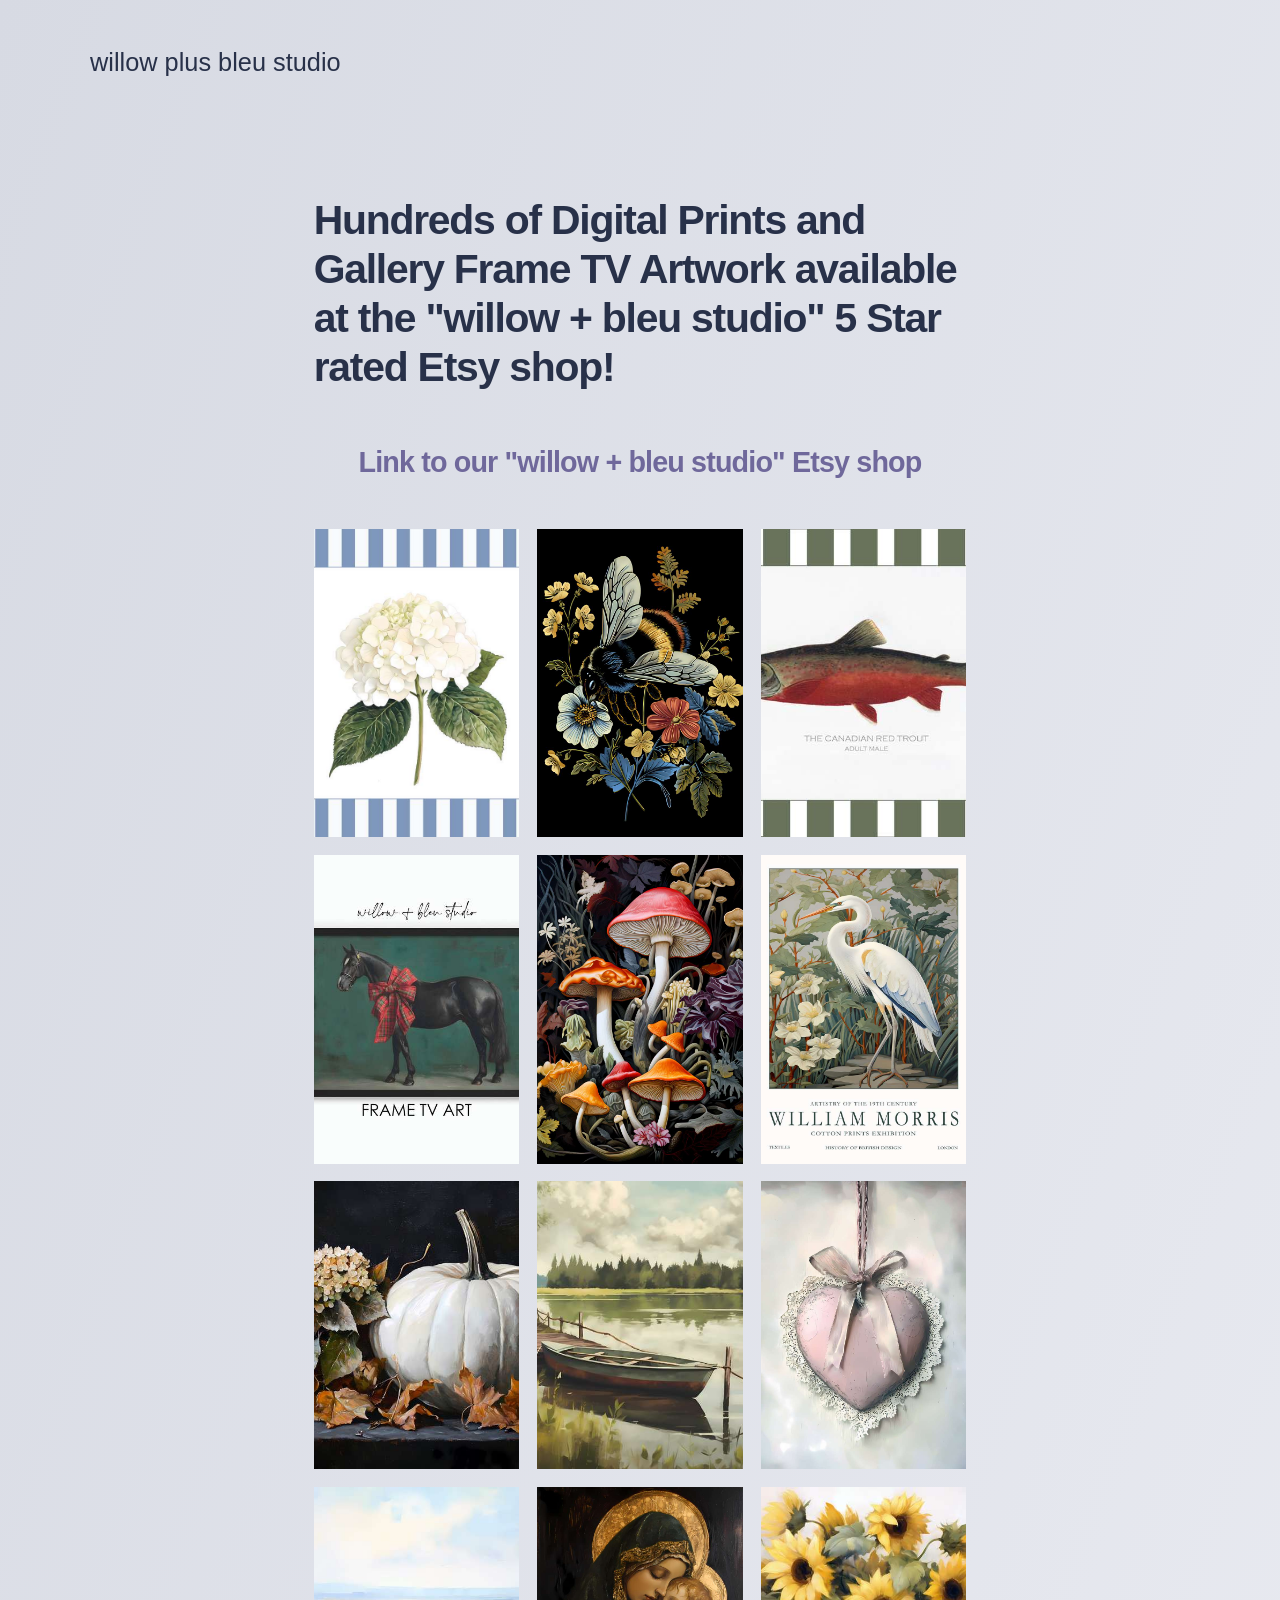
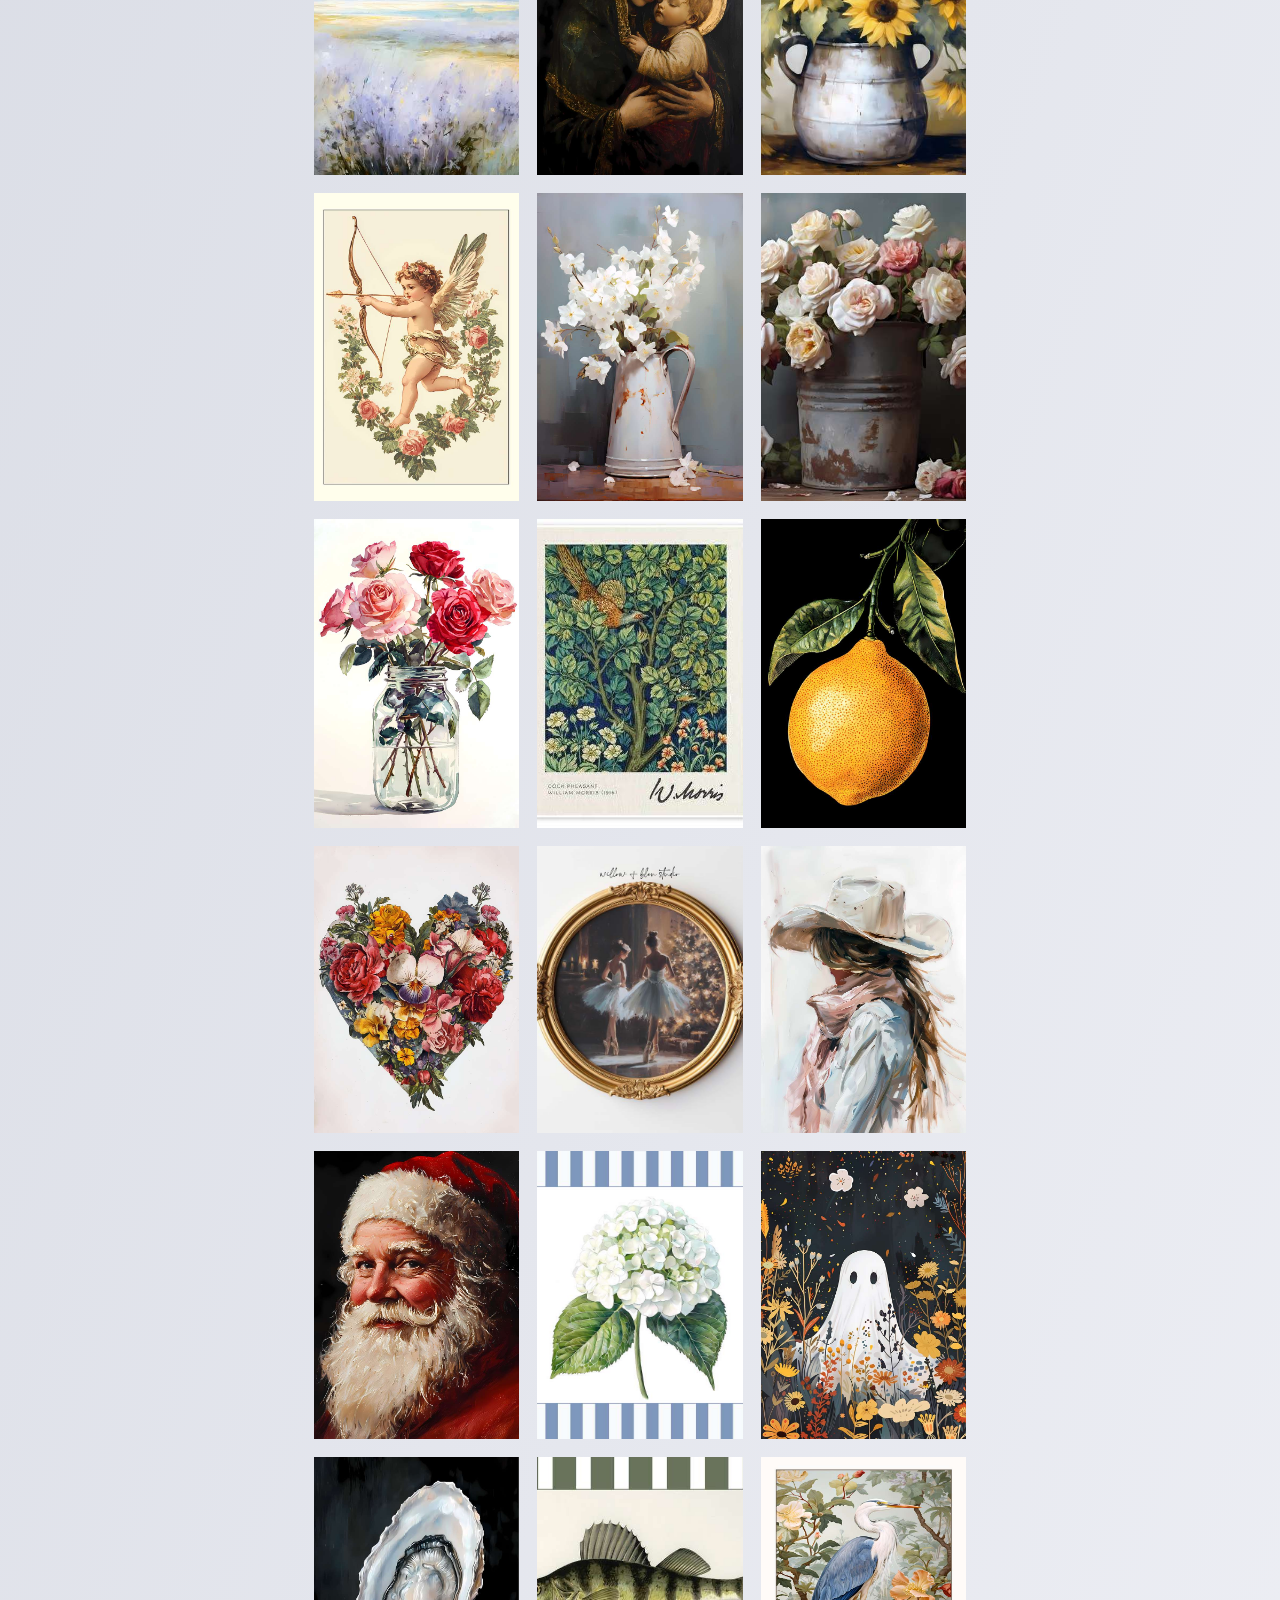
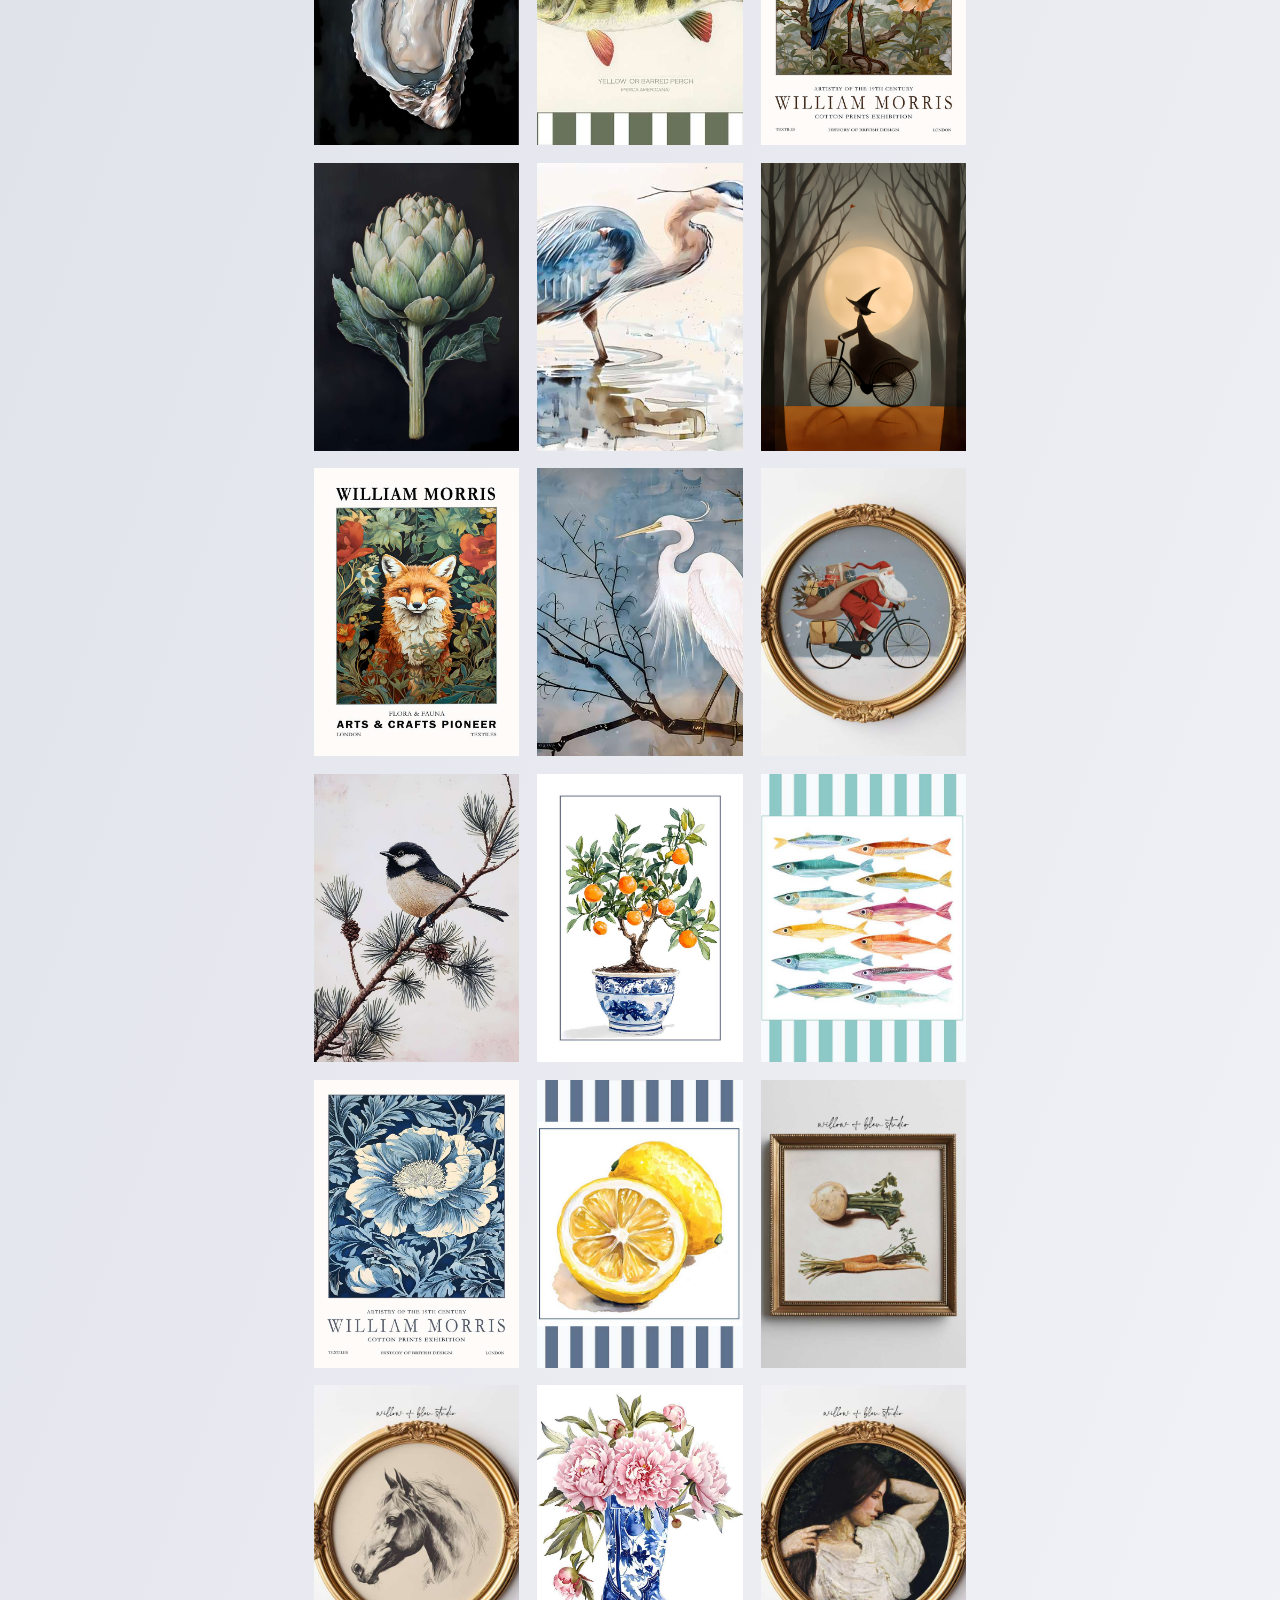
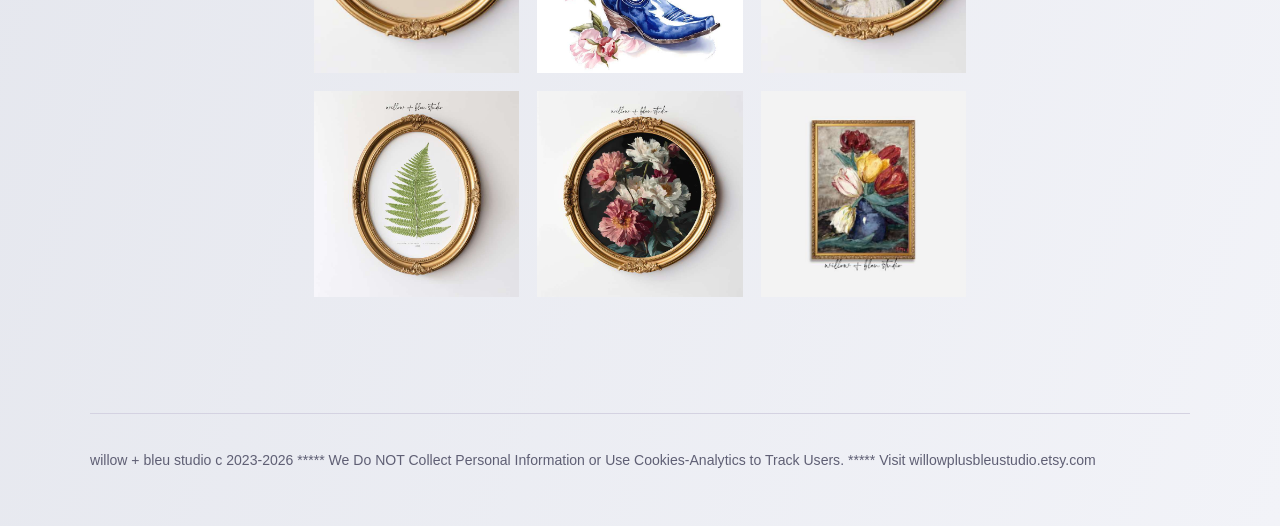
==== commit 1e6ebb7e: "Updated from Publii" ====
--- a/index.html
+++ b/index.html
@@ -1,6 +1,6 @@
-<!DOCTYPE html><html lang="en-us"><head><meta charset="utf-8"><meta http-equiv="X-UA-Compatible" content="IE=edge"><meta name="viewport" content="width=device-width,initial-scale=1"><title>Hundreds of Digital Prints and Gallery Frame TV Artwork available at the &quot;willow + bleu studio&quot; 5 Star rated Etsy shop!  - willow plus bleu studio</title><meta name="description" content="Willow Plus Bleu Studio creates unique digital print art inspired by vintage illustrations. Our artwork blends seasonal cozy nostalgia with modern elegance."><meta name="generator" content="Publii Open-Source CMS for Static Site"><link rel="canonical" href="https://tktllc.github.io/WillowPlusBleuStudio/"><link rel="alternate" type="application/atom+xml" href="https://tktllc.github.io/WillowPlusBleuStudio/feed.xml" title="willow plus bleu studio - RSS"><link rel="alternate" type="application/json" href="https://tktllc.github.io/WillowPlusBleuStudio/feed.json" title="willow plus bleu studio - JSON"><meta property="og:title" content="Hundreds of Digital Prints and Gallery Frame TV Artwork available at the 'willow + bleu studio' 5 Star rated Etsy shop! "><meta property="og:image" content="https://tktllc.github.io/WillowPlusBleuStudio/media/website/w-and-b-shop-icon-4-2.jpg"><meta property="og:image:width" content="1000"><meta property="og:image:height" content="1000"><meta property="og:site_name" content="willow plus bleu studio"><meta property="og:description" content="Willow Plus Bleu Studio creates unique digital print art inspired by vintage illustrations. Our artwork blends seasonal cozy nostalgia with modern elegance."><meta property="og:url" content="https://tktllc.github.io/WillowPlusBleuStudio/"><meta property="og:type" content="article"><link rel="stylesheet" href="https://tktllc.github.io/WillowPlusBleuStudio/assets/css/style.css?v=20ebf3dcac61ba83d7b054bd0a8e3e05"><script type="application/ld+json">{"@context":"http://schema.org","@type":"Article","mainEntityOfPage":{"@type":"WebPage","@id":"https://tktllc.github.io/WillowPlusBleuStudio/"},"headline":"Hundreds of Digital Prints and Gallery Frame TV Artwork available at the \"willow + bleu studio\" 5 Star rated Etsy shop! ","datePublished":"2025-07-02T09:41-06:00","dateModified":"2026-03-29T10:39-06:00","description":"Willow Plus Bleu Studio creates unique digital print art inspired by vintage illustrations. Our artwork blends seasonal cozy nostalgia with modern elegance.","author":{"@type":"Person","name":"Susan","url":"https://tktllc.github.io/WillowPlusBleuStudio/authors/susan/"},"publisher":{"@type":"Organization","name":"Susan"}}</script><noscript><style>img[loading] {
+<!DOCTYPE html><html lang="en-us"><head><meta charset="utf-8"><meta http-equiv="X-UA-Compatible" content="IE=edge"><meta name="viewport" content="width=device-width,initial-scale=1"><title>Hundreds of Digital Prints and Gallery Frame TV Artwork available at the &quot;willow + bleu studio&quot; 5 Star rated Etsy shop!  - willow plus bleu studio</title><meta name="description" content="Willow Plus Bleu Studio creates unique digital print art inspired by vintage illustrations. Our artwork blends seasonal cozy nostalgia with modern elegance."><meta name="generator" content="Publii Open-Source CMS for Static Site"><link rel="canonical" href="https://tktllc.github.io/WillowPlusBleuStudio/"><link rel="alternate" type="application/atom+xml" href="https://tktllc.github.io/WillowPlusBleuStudio/feed.xml" title="willow plus bleu studio - RSS"><link rel="alternate" type="application/json" href="https://tktllc.github.io/WillowPlusBleuStudio/feed.json" title="willow plus bleu studio - JSON"><meta property="og:title" content="Hundreds of Digital Prints and Gallery Frame TV Artwork available at the 'willow + bleu studio' 5 Star rated Etsy shop! "><meta property="og:image" content="https://tktllc.github.io/WillowPlusBleuStudio/media/website/w-and-b-shop-icon-4-2.jpg"><meta property="og:image:width" content="1000"><meta property="og:image:height" content="1000"><meta property="og:site_name" content="willow plus bleu studio"><meta property="og:description" content="Willow Plus Bleu Studio creates unique digital print art inspired by vintage illustrations. Our artwork blends seasonal cozy nostalgia with modern elegance."><meta property="og:url" content="https://tktllc.github.io/WillowPlusBleuStudio/"><meta property="og:type" content="article"><link rel="stylesheet" href="https://tktllc.github.io/WillowPlusBleuStudio/assets/css/style.css?v=20ebf3dcac61ba83d7b054bd0a8e3e05"><script type="application/ld+json">{"@context":"http://schema.org","@type":"Article","mainEntityOfPage":{"@type":"WebPage","@id":"https://tktllc.github.io/WillowPlusBleuStudio/"},"headline":"Hundreds of Digital Prints and Gallery Frame TV Artwork available at the \"willow + bleu studio\" 5 Star rated Etsy shop! ","datePublished":"2025-07-02T09:41-06:00","dateModified":"2026-05-27T09:37-06:00","description":"Willow Plus Bleu Studio creates unique digital print art inspired by vintage illustrations. Our artwork blends seasonal cozy nostalgia with modern elegance.","author":{"@type":"Person","name":"Susan","url":"https://tktllc.github.io/WillowPlusBleuStudio/authors/susan/"},"publisher":{"@type":"Organization","name":"Susan"}}</script><noscript><style>img[loading] {
                     opacity: 1;
-                }</style></noscript></head><body class="page-template"><div class="container"><header class="header"><a href="https://tktllc.github.io/WillowPlusBleuStudio/" class="logo">willow plus bleu studio</a></header><main class="main page"><article class="content"><header class="content__inner content__header"><h1 class="content__title">Hundreds of Digital Prints and Gallery Frame TV Artwork available at the &quot;willow + bleu studio&quot; 5 Star rated Etsy shop! </h1></header><div class="content__inner"><div class="content__entry"><h3 class="align-center"><a href="https://WillowPlusBleuStudio.etsy.com" target="_blank" rel="noopener noreferrer">Link to our "willow + bleu studio" Etsy shop</a></h3><div class="gallery-wrapper"><div class="gallery" data-is-empty="false" data-translation="Add images" data-columns="3"><figure class="gallery__item"><a href="https://tktllc.github.io/WillowPlusBleuStudio/media/posts/3/gallery/Botanical-Flower-Prints.jpg" data-size="12000x12000"><img loading="lazy" src="https://tktllc.github.io/WillowPlusBleuStudio/media/posts/3/gallery/Botanical-Flower-Prints-thumbnail.jpg" alt="Botanical-Flower-Prints" width="768" height="768"></a></figure><figure class="gallery__item"><a href="https://tktllc.github.io/WillowPlusBleuStudio/media/posts/3/gallery/William-Morris-Botanical-Prints.jpg" data-size="7200x10800"><img loading="lazy" src="https://tktllc.github.io/WillowPlusBleuStudio/media/posts/3/gallery/William-Morris-Botanical-Prints-thumbnail.jpg" alt="William Morris Botanical Prints" width="768" height="1152"></a></figure><figure class="gallery__item"><a href="https://tktllc.github.io/WillowPlusBleuStudio/media/posts/3/gallery/Vintage-Cabin-Trout-Prints.jpg" data-size="10800x7200"><img loading="lazy" src="https://tktllc.github.io/WillowPlusBleuStudio/media/posts/3/gallery/Vintage-Cabin-Trout-Prints-thumbnail.jpg" alt="Vintage Cabin Trout Prints" width="768" height="512"></a></figure><figure class="gallery__item"><a href="https://tktllc.github.io/WillowPlusBleuStudio/media/posts/3/gallery/Cabin-Style-Huron-Digital-Art.jpg" data-size="10800x7200"><img loading="lazy" src="https://tktllc.github.io/WillowPlusBleuStudio/media/posts/3/gallery/Cabin-Style-Huron-Digital-Art-thumbnail.jpg" alt="Cabin Style Huron Digital Art" width="768" height="512"></a></figure><figure class="gallery__item"><a href="https://tktllc.github.io/WillowPlusBleuStudio/media/posts/3/gallery/Ralph-Lauren-Equestrian-Horse-Prints-and-Gallery-Framed-TV-Artwork.jpg" data-size="5000x3766"><img loading="lazy" src="https://tktllc.github.io/WillowPlusBleuStudio/media/posts/3/gallery/Ralph-Lauren-Equestrian-Horse-Prints-and-Gallery-Framed-TV-Artwork-thumbnail.jpg" alt="Ralph Lauren Equestrian Horse Prints and Gallery Framed TV Artwork" width="768" height="578"></a></figure><figure class="gallery__item"><a href="https://tktllc.github.io/WillowPlusBleuStudio/media/posts/3/gallery/William-Morris-Huron-Bird-Prints.jpg" data-size="1500x2100"><img loading="lazy" src="https://tktllc.github.io/WillowPlusBleuStudio/media/posts/3/gallery/William-Morris-Huron-Bird-Prints-thumbnail.jpg" alt="William Morris Huron Bird Prints" width="768" height="1075"></a></figure><figure class="gallery__item"><a href="https://tktllc.github.io/WillowPlusBleuStudio/media/posts/3/gallery/Modern-Home-Mushroom-Prints.jpg" data-size="7200x10800"><img loading="lazy" src="https://tktllc.github.io/WillowPlusBleuStudio/media/posts/3/gallery/Modern-Home-Mushroom-Prints-thumbnail.jpg" alt="Modern Home Mushroom Prints" width="768" height="1152"></a></figure><figure class="gallery__item"><a href="https://tktllc.github.io/WillowPlusBleuStudio/media/posts/3/gallery/Vintage-Valentines-Day-Cupid-Print.jpg" data-size="1500x2100"><img loading="lazy" src="https://tktllc.github.io/WillowPlusBleuStudio/media/posts/3/gallery/Vintage-Valentines-Day-Cupid-Print-thumbnail.jpg" alt="Vintage Valentines Day Cupid Print" width="768" height="1075"></a></figure><figure class="gallery__item"><a href="https://tktllc.github.io/WillowPlusBleuStudio/media/posts/3/gallery/Seasonal-Fall-Nature-Prints.jpg" data-size="10800x7200"><img loading="lazy" src="https://tktllc.github.io/WillowPlusBleuStudio/media/posts/3/gallery/Seasonal-Fall-Nature-Prints-thumbnail.jpg" alt="Seasonal Fall Nature Prints" width="768" height="512"></a></figure><figure class="gallery__item"><a href="https://tktllc.github.io/WillowPlusBleuStudio/media/posts/3/gallery/Mountain-House-Style-Huron-Art-Prints.jpg" data-size="3840x2160"><img loading="lazy" src="https://tktllc.github.io/WillowPlusBleuStudio/media/posts/3/gallery/Mountain-House-Style-Huron-Art-Prints-thumbnail.jpg" alt="Mountain House Style Huron Art Prints" width="768" height="432"></a></figure><figure class="gallery__item"><a href="https://tktllc.github.io/WillowPlusBleuStudio/media/posts/3/gallery/Vintage-Landscape-Artwork.jpg" data-size="10800x7200"><img loading="lazy" src="https://tktllc.github.io/WillowPlusBleuStudio/media/posts/3/gallery/Vintage-Landscape-Artwork-thumbnail.jpg" alt="Vintage Landscape Artwork" width="768" height="512"></a></figure><figure class="gallery__item"><a href="https://tktllc.github.io/WillowPlusBleuStudio/media/posts/3/gallery/Valentines-Day-Heart-Pendent-Print.jpg" data-size="1500x2100"><img loading="lazy" src="https://tktllc.github.io/WillowPlusBleuStudio/media/posts/3/gallery/Valentines-Day-Heart-Pendent-Print-thumbnail.jpg" alt="Valentines-Day-Heart-Pendent-Print" width="768" height="1075"></a></figure><figure class="gallery__item"><a href="https://tktllc.github.io/WillowPlusBleuStudio/media/posts/3/gallery/Vintage-Landscape-Prints.jpg" data-size="10800x7200"><img loading="lazy" src="https://tktllc.github.io/WillowPlusBleuStudio/media/posts/3/gallery/Vintage-Landscape-Prints-thumbnail.jpg" alt="Vintage Landscape Prints" width="768" height="512"></a></figure><figure class="gallery__item"><a href="https://tktllc.github.io/WillowPlusBleuStudio/media/posts/3/gallery/Orthodox-Madonna-and-Child-Print.jpg" data-size="1500x2100"><img loading="lazy" src="https://tktllc.github.io/WillowPlusBleuStudio/media/posts/3/gallery/Orthodox-Madonna-and-Child-Print-thumbnail.jpg" alt="Orthodox Madonna and Child Print" width="768" height="1075"></a></figure><figure class="gallery__item"><a href="https://tktllc.github.io/WillowPlusBleuStudio/media/posts/3/gallery/Van-Gogh-Sunflower-and-Vase-Still-Life-Art.jpg" data-size="10800x7200"><img loading="lazy" src="https://tktllc.github.io/WillowPlusBleuStudio/media/posts/3/gallery/Van-Gogh-Sunflower-and-Vase-Still-Life-Art-thumbnail.jpg" alt="Van Gogh Sunflower and Vase Still Life Art" width="768" height="512"></a></figure><figure class="gallery__item"><a href="https://tktllc.github.io/WillowPlusBleuStudio/media/posts/3/gallery/Flower-and-Vase-Still-Life-Artwork.jpg" data-size="7200x10800"><img loading="lazy" src="https://tktllc.github.io/WillowPlusBleuStudio/media/posts/3/gallery/Flower-and-Vase-Still-Life-Artwork-thumbnail.jpg" alt="Flower and Vase Still Life Artwork" width="768" height="1152"></a></figure><figure class="gallery__item"><a href="https://tktllc.github.io/WillowPlusBleuStudio/media/posts/3/gallery/Scandi-Flower-Prints.jpg" data-size="10800x7200"><img loading="lazy" src="https://tktllc.github.io/WillowPlusBleuStudio/media/posts/3/gallery/Scandi-Flower-Prints-thumbnail.jpg" alt="Scandi Flower Prints" width="768" height="512"></a></figure><figure class="gallery__item"><a href="https://tktllc.github.io/WillowPlusBleuStudio/media/posts/3/gallery/Red-Rose-Valentine-Digital-Print.jpg" data-size="7200x10800"><img loading="lazy" src="https://tktllc.github.io/WillowPlusBleuStudio/media/posts/3/gallery/Red-Rose-Valentine-Digital-Print-thumbnail.jpg" alt="Red Rose Valentine Digital Print" width="768" height="1152"></a></figure><figure class="gallery__item"><a href="https://tktllc.github.io/WillowPlusBleuStudio/media/posts/3/gallery/William-Morris-Nature-Prints.JPG" data-size="366x483"><img loading="lazy" src="https://tktllc.github.io/WillowPlusBleuStudio/media/posts/3/gallery/William-Morris-Nature-Prints-thumbnail.JPG" alt="William Morris Nature Prints" width="366" height="483"></a></figure><figure class="gallery__item"><a href="https://tktllc.github.io/WillowPlusBleuStudio/media/posts/3/gallery/Modern-Lemon-Digital-Prints.jpg" data-size="1500x2100"><img loading="lazy" src="https://tktllc.github.io/WillowPlusBleuStudio/media/posts/3/gallery/Modern-Lemon-Digital-Prints-thumbnail.jpg" alt="Modern Lemon Digital Prints" width="768" height="1075"></a></figure><figure class="gallery__item"><a href="https://tktllc.github.io/WillowPlusBleuStudio/media/posts/3/gallery/Valentines-Day-Heart-Corsage-Print.jpg" data-size="1500x2100"><img loading="lazy" src="https://tktllc.github.io/WillowPlusBleuStudio/media/posts/3/gallery/Valentines-Day-Heart-Corsage-Print-thumbnail.jpg" alt="Valentines Day Heart Corsage Print" width="768" height="1075"></a></figure><figure class="gallery__item"><a href="https://tktllc.github.io/WillowPlusBleuStudio/media/posts/3/gallery/Festive-Ballet-Print-and-Gallery-Frame-TV-Artwork-Collection.jpg" data-size="4096x4096"><img loading="lazy" src="https://tktllc.github.io/WillowPlusBleuStudio/media/posts/3/gallery/Festive-Ballet-Print-and-Gallery-Frame-TV-Artwork-Collection-thumbnail.jpg" alt="Festive Ballet Print and Gallery Frame TV Artwork Collection" width="768" height="768"></a></figure><figure class="gallery__item"><a href="https://tktllc.github.io/WillowPlusBleuStudio/media/posts/3/gallery/Cowgirl-Print.jpg" data-size="1500x2100"><img loading="lazy" src="https://tktllc.github.io/WillowPlusBleuStudio/media/posts/3/gallery/Cowgirl-Print-thumbnail.jpg" alt="Cowgirl Print" width="768" height="1075"></a></figure><figure class="gallery__item"><a href="https://tktllc.github.io/WillowPlusBleuStudio/media/posts/3/gallery/Vintage-Santa-Claus-Print.jpg" data-size="1500x2100"><img loading="lazy" src="https://tktllc.github.io/WillowPlusBleuStudio/media/posts/3/gallery/Vintage-Santa-Claus-Print-thumbnail.jpg" alt="Vintage Santa Claus Print" width="768" height="1075"></a></figure><figure class="gallery__item"><a href="https://tktllc.github.io/WillowPlusBleuStudio/media/posts/3/gallery/Single-Flower-Prints.jpg" data-size="12000x12000"><img loading="lazy" src="https://tktllc.github.io/WillowPlusBleuStudio/media/posts/3/gallery/Single-Flower-Prints-thumbnail.jpg" alt="Single Flower Prints" width="768" height="768"></a></figure><figure class="gallery__item"><a href="https://tktllc.github.io/WillowPlusBleuStudio/media/posts/3/gallery/William-Morris-Style-Ghost-Print.jpg" data-size="1500x2100"><img loading="lazy" src="https://tktllc.github.io/WillowPlusBleuStudio/media/posts/3/gallery/William-Morris-Style-Ghost-Print-thumbnail.jpg" alt="William Morris Style Ghost Print" width="768" height="1075"></a></figure><figure class="gallery__item"><a href="https://tktllc.github.io/WillowPlusBleuStudio/media/posts/3/gallery/Scandi-Oyster-Print.jpg" data-size="1500x2100"><img loading="lazy" src="https://tktllc.github.io/WillowPlusBleuStudio/media/posts/3/gallery/Scandi-Oyster-Print-thumbnail.jpg" alt="Scandi Oyster Print" width="768" height="1075"></a></figure><figure class="gallery__item"><a href="https://tktllc.github.io/WillowPlusBleuStudio/media/posts/3/gallery/Cottage-Style-Digital-Fish-Prints.jpg" data-size="2100x1500"><img loading="lazy" src="https://tktllc.github.io/WillowPlusBleuStudio/media/posts/3/gallery/Cottage-Style-Digital-Fish-Prints-thumbnail.jpg" alt="Cottage-Style-Digital-Fish-Prints" width="768" height="549"></a></figure><figure class="gallery__item"><a href="https://tktllc.github.io/WillowPlusBleuStudio/media/posts/3/gallery/William-Morris-Bird-Prints.jpg" data-size="1500x2100"><img loading="lazy" src="https://tktllc.github.io/WillowPlusBleuStudio/media/posts/3/gallery/William-Morris-Bird-Prints-thumbnail.jpg" alt="William Morris Bird Prints" width="768" height="1075"></a></figure><figure class="gallery__item"><a href="https://tktllc.github.io/WillowPlusBleuStudio/media/posts/3/gallery/Minimalist-Artichoke-Print.jpg" data-size="1500x2100"><img loading="lazy" src="https://tktllc.github.io/WillowPlusBleuStudio/media/posts/3/gallery/Minimalist-Artichoke-Print-thumbnail.jpg" alt="Minimalist Artichoke Print" width="768" height="1075"></a></figure><figure class="gallery__item"><a href="https://tktllc.github.io/WillowPlusBleuStudio/media/posts/3/gallery/Modern-Halloween-Witch-on-Bike.png" data-size="9000x9000"><img loading="lazy" src="https://tktllc.github.io/WillowPlusBleuStudio/media/posts/3/gallery/Modern-Halloween-Witch-on-Bike-thumbnail.png" alt="Modern Halloween Witch on Bike" width="768" height="768"></a></figure><figure class="gallery__item"><a href="https://tktllc.github.io/WillowPlusBleuStudio/media/posts/3/gallery/William-Morris-Arts-and-Crafts-Prints.jpg" data-size="1500x2100"><img loading="lazy" src="https://tktllc.github.io/WillowPlusBleuStudio/media/posts/3/gallery/William-Morris-Arts-and-Crafts-Prints-thumbnail.jpg" alt="William Morris Arts and Crafts Prints" width="768" height="1075"></a></figure><figure class="gallery__item"><a href="https://tktllc.github.io/WillowPlusBleuStudio/media/posts/3/gallery/Cozy-Santa-and-Bike-Christmas-Print.jpg" data-size="4096x4096"><img loading="lazy" src="https://tktllc.github.io/WillowPlusBleuStudio/media/posts/3/gallery/Cozy-Santa-and-Bike-Christmas-Print-thumbnail.jpg" alt="Cozy Santa and Bike Christmas Print" width="768" height="768"></a></figure><figure class="gallery__item"><a href="https://tktllc.github.io/WillowPlusBleuStudio/media/posts/3/gallery/Cowgirl-Style-Boot-Vase-and-Flowers-Print.jpg" data-size="1500x2100"><img loading="lazy" src="https://tktllc.github.io/WillowPlusBleuStudio/media/posts/3/gallery/Cowgirl-Style-Boot-Vase-and-Flowers-Print-thumbnail.jpg" alt="Cowgirl Style Boot Vase and Flowers Print" width="768" height="1075"></a></figure><figure class="gallery__item"><a href="https://tktllc.github.io/WillowPlusBleuStudio/media/posts/3/gallery/Naturalist-Song-Bird-Prints.jpg" data-size="1500x2100"><img loading="lazy" src="https://tktllc.github.io/WillowPlusBleuStudio/media/posts/3/gallery/Naturalist-Song-Bird-Prints-thumbnail.jpg" alt="Naturalist Song Bird Prints" width="768" height="1075"></a></figure><figure class="gallery__item"><a href="https://tktllc.github.io/WillowPlusBleuStudio/media/posts/3/gallery/Citrus-Plant-Chinoiserie-Print.jpg" data-size="1500x2100"><img loading="lazy" src="https://tktllc.github.io/WillowPlusBleuStudio/media/posts/3/gallery/Citrus-Plant-Chinoiserie-Print-thumbnail.jpg" alt="Citrus Plant Chinoiserie Print" width="768" height="1075"></a></figure><figure class="gallery__item"><a href="https://tktllc.github.io/WillowPlusBleuStudio/media/posts/3/gallery/Framed-Fish-Cabin-Style-Art-Decor.jpg" data-size="12000x12000"><img loading="lazy" src="https://tktllc.github.io/WillowPlusBleuStudio/media/posts/3/gallery/Framed-Fish-Cabin-Style-Art-Decor-thumbnail.jpg" alt="Framed Fish Cabin Style Art Decor" width="768" height="768"></a></figure><figure class="gallery__item"><a href="https://tktllc.github.io/WillowPlusBleuStudio/media/posts/3/gallery/Minimalist-William-Morris-Digital-Artwork.jpg" data-size="1500x2100"><img loading="lazy" src="https://tktllc.github.io/WillowPlusBleuStudio/media/posts/3/gallery/Minimalist-William-Morris-Digital-Artwork-thumbnail.jpg" alt="Minimalist William Morris Digital Artwork" width="768" height="1075"></a></figure><figure class="gallery__item"><a href="https://tktllc.github.io/WillowPlusBleuStudio/media/posts/3/gallery/Cottage-Style-Framed-Yellow-Lemons-Print.jpg" data-size="12000x12000"><img loading="lazy" src="https://tktllc.github.io/WillowPlusBleuStudio/media/posts/3/gallery/Cottage-Style-Framed-Yellow-Lemons-Print-thumbnail.jpg" alt="Cottage Style Framed Yellow Lemons Print" width="768" height="768"></a></figure><figure class="gallery__item"><a href="https://tktllc.github.io/WillowPlusBleuStudio/media/posts/3/gallery/Historic_Vegetable_Illustration.jpg" data-size="4096x4096"><img loading="lazy" src="https://tktllc.github.io/WillowPlusBleuStudio/media/posts/3/gallery/Historic_Vegetable_Illustration-thumbnail.jpg" alt="Vintage Kitchen Vegetable Wall Art" width="768" height="768"></a></figure><figure class="gallery__item"><a href="https://tktllc.github.io/WillowPlusBleuStudio/media/posts/3/gallery/Rustic_Equestrian_Wall_Art.jpg" data-size="4096x4096"><img loading="lazy" src="https://tktllc.github.io/WillowPlusBleuStudio/media/posts/3/gallery/Rustic_Equestrian_Wall_Art-thumbnail.jpg" alt="Rustic Equestrian Wall Art" width="768" height="768"></a></figure><figure class="gallery__item"><a href="https://tktllc.github.io/WillowPlusBleuStudio/media/posts/3/gallery/Romantic_Vintage_Girl_Printable.jpg" data-size="4096x4096"><img loading="lazy" src="https://tktllc.github.io/WillowPlusBleuStudio/media/posts/3/gallery/Romantic_Vintage_Girl_Printable-thumbnail.jpg" alt="Romantic Vintage Girl Printable" width="768" height="768"></a></figure><figure class="gallery__item"><a href="https://tktllc.github.io/WillowPlusBleuStudio/media/posts/3/gallery/Antique_Fern_Printable_Download.jpg" data-size="4096x4096"><img loading="lazy" src="https://tktllc.github.io/WillowPlusBleuStudio/media/posts/3/gallery/Antique_Fern_Printable_Download-thumbnail.jpg" alt="Antique Fern Printable Download" width="768" height="768"></a></figure><figure class="gallery__item"><a href="https://tktllc.github.io/WillowPlusBleuStudio/media/posts/3/gallery/English_Country_Floral_Print.jpg" data-size="4096x4096"><img loading="lazy" src="https://tktllc.github.io/WillowPlusBleuStudio/media/posts/3/gallery/English_Country_Floral_Print-thumbnail.jpg" alt="English Country Floral Print" width="768" height="768"></a></figure><figure class="gallery__item"><a href="https://tktllc.github.io/WillowPlusBleuStudio/media/posts/3/gallery/Klimt_Style_Printable_Floral_Wall_Art.jpg" data-size="4000x2667"><img loading="lazy" src="https://tktllc.github.io/WillowPlusBleuStudio/media/posts/3/gallery/Klimt_Style_Printable_Floral_Wall_Art-thumbnail.jpg" alt="Klimt Style Printable Floral Wall Art" width="768" height="512"></a></figure></div></div></div></div></article></main><footer class="footer"><div class="footer__left"><div class="footer__copy">willow + bleu studio c 2023-2026 ***** We Do NOT Collect Personal Information or Use Cookies-Analytics to Track Users. ***** Visit willowplusbleustudio.etsy.com</div></div><div class="footer__right"><div class="footer__social"><a href="https://www.instagram.com/willowplusbleustudio" aria-label="Instagram" class="instagram"><svg><use xlink:href="https://tktllc.github.io/WillowPlusBleuStudio/assets/svg/svg-map.svg#instagram"/></svg> </a><a href="https://www.pinterest.com/willowplusbleu" aria-label="Pinterest" class="pinterest"><svg><use xlink:href="https://tktllc.github.io/WillowPlusBleuStudio/assets/svg/svg-map.svg#pinterest"/></svg></a></div></div><button onclick="backToTopFunction()" id="backToTop" class="footer__bttop" aria-label="Back to top" title="Back to top"><svg><use xlink:href="https://tktllc.github.io/WillowPlusBleuStudio/assets/svg/svg-map.svg#toparrow"/></svg></button></footer></div><script>window.publiiThemeMenuConfig = { mobileMenuMode: 'sidebar', animationSpeed: 300, submenuWidth: 'auto', doubleClickTime: 500, mobileMenuExpandableSubmenus: true, relatedContainerForOverlayMenuSelector: '.navbar', };</script><script defer="defer" src="https://tktllc.github.io/WillowPlusBleuStudio/assets/js/scripts.min.js?v=9c5ab7a87221183f149a42b3cceb7956"></script><script>function publiiDetectLoadedImages () {
+                }</style></noscript></head><body class="page-template"><div class="container"><header class="header"><a href="https://tktllc.github.io/WillowPlusBleuStudio/" class="logo">willow plus bleu studio</a></header><main class="main page"><article class="content"><header class="content__inner content__header"><h1 class="content__title">Hundreds of Digital Prints and Gallery Frame TV Artwork available at the &quot;willow + bleu studio&quot; 5 Star rated Etsy shop! </h1></header><div class="content__inner"><div class="content__entry"><h3 class="align-center"><a href="https://WillowPlusBleuStudio.etsy.com" target="_blank" rel="noopener noreferrer">Link to our "willow + bleu studio" Etsy shop</a></h3><div class="gallery-wrapper"><div class="gallery" data-is-empty="false" data-translation="Add images" data-columns="3"><figure class="gallery__item"><a href="https://tktllc.github.io/WillowPlusBleuStudio/media/posts/3/gallery/Botanical-Flower-Prints.jpg" data-size="12000x12000"><img loading="lazy" src="https://tktllc.github.io/WillowPlusBleuStudio/media/posts/3/gallery/Botanical-Flower-Prints-thumbnail.jpg" alt="Botanical Flower Prints" width="768" height="768"></a></figure><figure class="gallery__item"><a href="https://tktllc.github.io/WillowPlusBleuStudio/media/posts/3/gallery/William-Morris-Botanical-Prints.jpg" data-size="7200x10800"><img loading="lazy" src="https://tktllc.github.io/WillowPlusBleuStudio/media/posts/3/gallery/William-Morris-Botanical-Prints-thumbnail.jpg" alt="William Morris Botanical Prints" width="768" height="1152"></a></figure><figure class="gallery__item"><a href="https://tktllc.github.io/WillowPlusBleuStudio/media/posts/3/gallery/Vintage-Cabin-Trout-Prints.jpg" data-size="10800x7200"><img loading="lazy" src="https://tktllc.github.io/WillowPlusBleuStudio/media/posts/3/gallery/Vintage-Cabin-Trout-Prints-thumbnail.jpg" alt="Vintage Cabin Trout Prints" width="768" height="512"></a></figure><figure class="gallery__item"><a href="https://tktllc.github.io/WillowPlusBleuStudio/media/posts/3/gallery/Ralph-Lauren-Equestrian-Horse-Prints-and-Gallery-Framed-TV-Artwork.jpg" data-size="5000x3766"><img loading="lazy" src="https://tktllc.github.io/WillowPlusBleuStudio/media/posts/3/gallery/Ralph-Lauren-Equestrian-Horse-Prints-and-Gallery-Framed-TV-Artwork-thumbnail.jpg" alt="Ralph Lauren Equestrian Horse Prints and Gallery Framed TV Artwork" width="768" height="578"></a></figure><figure class="gallery__item"><a href="https://tktllc.github.io/WillowPlusBleuStudio/media/posts/3/gallery/Modern-Home-Mushroom-Prints.jpg" data-size="7200x10800"><img loading="lazy" src="https://tktllc.github.io/WillowPlusBleuStudio/media/posts/3/gallery/Modern-Home-Mushroom-Prints-thumbnail.jpg" alt="Modern Home Mushroom Prints" width="768" height="1152"></a></figure><figure class="gallery__item"><a href="https://tktllc.github.io/WillowPlusBleuStudio/media/posts/3/gallery/William-Morris-Heron-Bird-Prints.jpg" data-size="1500x2100"><img loading="lazy" src="https://tktllc.github.io/WillowPlusBleuStudio/media/posts/3/gallery/William-Morris-Heron-Bird-Prints-thumbnail.jpg" alt="William Morris Heron Bird Print" width="768" height="1075"></a></figure><figure class="gallery__item"><a href="https://tktllc.github.io/WillowPlusBleuStudio/media/posts/3/gallery/Seasonal-Fall-Nature-Prints.jpg" data-size="10800x7200"><img loading="lazy" src="https://tktllc.github.io/WillowPlusBleuStudio/media/posts/3/gallery/Seasonal-Fall-Nature-Prints-thumbnail.jpg" alt="Seasonal Fall Nature Prints" width="768" height="512"></a></figure><figure class="gallery__item"><a href="https://tktllc.github.io/WillowPlusBleuStudio/media/posts/3/gallery/Vintage-Landscape-Artwork.jpg" data-size="10800x7200"><img loading="lazy" src="https://tktllc.github.io/WillowPlusBleuStudio/media/posts/3/gallery/Vintage-Landscape-Artwork-thumbnail.jpg" alt="Vintage Landscape Artwork" width="768" height="512"></a></figure><figure class="gallery__item"><a href="https://tktllc.github.io/WillowPlusBleuStudio/media/posts/3/gallery/Valentines-Day-Heart-Pendent-Print.jpg" data-size="1500x2100"><img loading="lazy" src="https://tktllc.github.io/WillowPlusBleuStudio/media/posts/3/gallery/Valentines-Day-Heart-Pendent-Print-thumbnail.jpg" alt="Valentines Day Heart Pendent Print" width="768" height="1075"></a></figure><figure class="gallery__item"><a href="https://tktllc.github.io/WillowPlusBleuStudio/media/posts/3/gallery/Vintage-Landscape-Prints.jpg" data-size="10800x7200"><img loading="lazy" src="https://tktllc.github.io/WillowPlusBleuStudio/media/posts/3/gallery/Vintage-Landscape-Prints-thumbnail.jpg" alt="Vintage Landscape Prints" width="768" height="512"></a></figure><figure class="gallery__item"><a href="https://tktllc.github.io/WillowPlusBleuStudio/media/posts/3/gallery/Orthodox-Madonna-and-Child-Print.jpg" data-size="1500x2100"><img loading="lazy" src="https://tktllc.github.io/WillowPlusBleuStudio/media/posts/3/gallery/Orthodox-Madonna-and-Child-Print-thumbnail.jpg" alt="Orthodox Madonna and Child Print" width="768" height="1075"></a></figure><figure class="gallery__item"><a href="https://tktllc.github.io/WillowPlusBleuStudio/media/posts/3/gallery/Van-Gogh-Sunflower-and-Vase-Still-Life-Art.jpg" data-size="10800x7200"><img loading="lazy" src="https://tktllc.github.io/WillowPlusBleuStudio/media/posts/3/gallery/Van-Gogh-Sunflower-and-Vase-Still-Life-Art-thumbnail.jpg" alt="Van Gogh Sunflower and Vase Still Life Art" width="768" height="512"></a></figure><figure class="gallery__item"><a href="https://tktllc.github.io/WillowPlusBleuStudio/media/posts/3/gallery/Vintage-Valentines-Day-Cupid-Print.jpg" data-size="1500x2100"><img loading="lazy" src="https://tktllc.github.io/WillowPlusBleuStudio/media/posts/3/gallery/Vintage-Valentines-Day-Cupid-Print-thumbnail.jpg" alt="Vintage Valentines Day Cupid Print" width="768" height="1075"></a></figure><figure class="gallery__item"><a href="https://tktllc.github.io/WillowPlusBleuStudio/media/posts/3/gallery/Flower-and-Vase-Still-Life-Artwork.jpg" data-size="7200x10800"><img loading="lazy" src="https://tktllc.github.io/WillowPlusBleuStudio/media/posts/3/gallery/Flower-and-Vase-Still-Life-Artwork-thumbnail.jpg" alt="Flower and Vase Still Life Artwork" width="768" height="1152"></a></figure><figure class="gallery__item"><a href="https://tktllc.github.io/WillowPlusBleuStudio/media/posts/3/gallery/Scandi-Flower-Prints.jpg" data-size="10800x7200"><img loading="lazy" src="https://tktllc.github.io/WillowPlusBleuStudio/media/posts/3/gallery/Scandi-Flower-Prints-thumbnail.jpg" alt="Scandi Flower Prints" width="768" height="512"></a></figure><figure class="gallery__item"><a href="https://tktllc.github.io/WillowPlusBleuStudio/media/posts/3/gallery/Red-Rose-Valentine-Digital-Print.jpg" data-size="7200x10800"><img loading="lazy" src="https://tktllc.github.io/WillowPlusBleuStudio/media/posts/3/gallery/Red-Rose-Valentine-Digital-Print-thumbnail.jpg" alt="Red Rose Valentine Digital Print" width="768" height="1152"></a></figure><figure class="gallery__item"><a href="https://tktllc.github.io/WillowPlusBleuStudio/media/posts/3/gallery/William-Morris-Nature-Prints.JPG" data-size="366x483"><img loading="lazy" src="https://tktllc.github.io/WillowPlusBleuStudio/media/posts/3/gallery/William-Morris-Nature-Prints-thumbnail.JPG" alt="William Morris Nature Prints" width="366" height="483"></a></figure><figure class="gallery__item"><a href="https://tktllc.github.io/WillowPlusBleuStudio/media/posts/3/gallery/Modern-Lemon-Digital-Prints.jpg" data-size="1500x2100"><img loading="lazy" src="https://tktllc.github.io/WillowPlusBleuStudio/media/posts/3/gallery/Modern-Lemon-Digital-Prints-thumbnail.jpg" alt="Modern Lemon Digital Prints" width="768" height="1075"></a></figure><figure class="gallery__item"><a href="https://tktllc.github.io/WillowPlusBleuStudio/media/posts/3/gallery/Valentines-Day-Heart-Corsage-Print.jpg" data-size="1500x2100"><img loading="lazy" src="https://tktllc.github.io/WillowPlusBleuStudio/media/posts/3/gallery/Valentines-Day-Heart-Corsage-Print-thumbnail.jpg" alt="Valentines Day Heart Corsage Print" width="768" height="1075"></a></figure><figure class="gallery__item"><a href="https://tktllc.github.io/WillowPlusBleuStudio/media/posts/3/gallery/Festive-Ballet-Print-and-Gallery-Frame-TV-Artwork-Collection.jpg" data-size="4096x4096"><img loading="lazy" src="https://tktllc.github.io/WillowPlusBleuStudio/media/posts/3/gallery/Festive-Ballet-Print-and-Gallery-Frame-TV-Artwork-Collection-thumbnail.jpg" alt="Festive Ballet Print and Gallery Frame TV Artwork Collection" width="768" height="768"></a></figure><figure class="gallery__item"><a href="https://tktllc.github.io/WillowPlusBleuStudio/media/posts/3/gallery/Cowgirl-Print.jpg" data-size="1500x2100"><img loading="lazy" src="https://tktllc.github.io/WillowPlusBleuStudio/media/posts/3/gallery/Cowgirl-Print-thumbnail.jpg" alt="Arts and Crafts Cowgirl Print" width="768" height="1075"></a></figure><figure class="gallery__item"><a href="https://tktllc.github.io/WillowPlusBleuStudio/media/posts/3/gallery/Vintage-Santa-Claus-Print.jpg" data-size="1500x2100"><img loading="lazy" src="https://tktllc.github.io/WillowPlusBleuStudio/media/posts/3/gallery/Vintage-Santa-Claus-Print-thumbnail.jpg" alt="Vintage Santa Claus Print" width="768" height="1075"></a></figure><figure class="gallery__item"><a href="https://tktllc.github.io/WillowPlusBleuStudio/media/posts/3/gallery/Single-Flower-Prints.jpg" data-size="12000x12000"><img loading="lazy" src="https://tktllc.github.io/WillowPlusBleuStudio/media/posts/3/gallery/Single-Flower-Prints-thumbnail.jpg" alt="Single Flower Prints" width="768" height="768"></a></figure><figure class="gallery__item"><a href="https://tktllc.github.io/WillowPlusBleuStudio/media/posts/3/gallery/William-Morris-Style-Ghost-Print.jpg" data-size="1500x2100"><img loading="lazy" src="https://tktllc.github.io/WillowPlusBleuStudio/media/posts/3/gallery/William-Morris-Style-Ghost-Print-thumbnail.jpg" alt="William Morris Style Ghost Print" width="768" height="1075"></a></figure><figure class="gallery__item"><a href="https://tktllc.github.io/WillowPlusBleuStudio/media/posts/3/gallery/Scandi-Oyster-Print.jpg" data-size="1500x2100"><img loading="lazy" src="https://tktllc.github.io/WillowPlusBleuStudio/media/posts/3/gallery/Scandi-Oyster-Print-thumbnail.jpg" alt="Scandi Oyster Print" width="768" height="1075"></a></figure><figure class="gallery__item"><a href="https://tktllc.github.io/WillowPlusBleuStudio/media/posts/3/gallery/Cottage-Style-Digital-Fish-Prints.jpg" data-size="2100x1500"><img loading="lazy" src="https://tktllc.github.io/WillowPlusBleuStudio/media/posts/3/gallery/Cottage-Style-Digital-Fish-Prints-thumbnail.jpg" alt="Cottage Style Digital Fish Prints" width="768" height="549"></a></figure><figure class="gallery__item"><a href="https://tktllc.github.io/WillowPlusBleuStudio/media/posts/3/gallery/William-Morris-Bird-Prints.jpg" data-size="1500x2100"><img loading="lazy" src="https://tktllc.github.io/WillowPlusBleuStudio/media/posts/3/gallery/William-Morris-Bird-Prints-thumbnail.jpg" alt="William Morris Bird Prints" width="768" height="1075"></a></figure><figure class="gallery__item"><a href="https://tktllc.github.io/WillowPlusBleuStudio/media/posts/3/gallery/Minimalist-Artichoke-Print.jpg" data-size="1500x2100"><img loading="lazy" src="https://tktllc.github.io/WillowPlusBleuStudio/media/posts/3/gallery/Minimalist-Artichoke-Print-thumbnail.jpg" alt="Minimalist Artichoke Print" width="768" height="1075"></a></figure><figure class="gallery__item"><a href="https://tktllc.github.io/WillowPlusBleuStudio/media/posts/3/gallery/Mountain-House-Style-Heron-Art-Prints.jpg" data-size="3840x2160"><img loading="lazy" src="https://tktllc.github.io/WillowPlusBleuStudio/media/posts/3/gallery/Mountain-House-Style-Heron-Art-Prints-thumbnail.jpg" alt="Mountain House Style Heron Art Prints" width="768" height="432"></a></figure><figure class="gallery__item"><a href="https://tktllc.github.io/WillowPlusBleuStudio/media/posts/3/gallery/Modern-Halloween-Witch-on-Bike.png" data-size="9000x9000"><img loading="lazy" src="https://tktllc.github.io/WillowPlusBleuStudio/media/posts/3/gallery/Modern-Halloween-Witch-on-Bike-thumbnail.png" alt="Modern Halloween Witch on Bike" width="768" height="768"></a></figure><figure class="gallery__item"><a href="https://tktllc.github.io/WillowPlusBleuStudio/media/posts/3/gallery/William-Morris-Arts-and-Crafts-Prints.jpg" data-size="1500x2100"><img loading="lazy" src="https://tktllc.github.io/WillowPlusBleuStudio/media/posts/3/gallery/William-Morris-Arts-and-Crafts-Prints-thumbnail.jpg" alt="William Morris Arts and Crafts Prints" width="768" height="1075"></a></figure><figure class="gallery__item"><a href="https://tktllc.github.io/WillowPlusBleuStudio/media/posts/3/gallery/Cabin-Style-Heron-Digital-Art.jpg" data-size="10800x7200"><img loading="lazy" src="https://tktllc.github.io/WillowPlusBleuStudio/media/posts/3/gallery/Cabin-Style-Heron-Digital-Art-thumbnail.jpg" alt="Cabin Style Heron Digital Art" width="768" height="512"></a></figure><figure class="gallery__item"><a href="https://tktllc.github.io/WillowPlusBleuStudio/media/posts/3/gallery/Cozy-Santa-and-Bike-Christmas-Print.jpg" data-size="4096x4096"><img loading="lazy" src="https://tktllc.github.io/WillowPlusBleuStudio/media/posts/3/gallery/Cozy-Santa-and-Bike-Christmas-Print-thumbnail.jpg" alt="Cozy Santa and Bike Christmas Print" width="768" height="768"></a></figure><figure class="gallery__item"><a href="https://tktllc.github.io/WillowPlusBleuStudio/media/posts/3/gallery/Naturalist-Song-Bird-Prints.jpg" data-size="1500x2100"><img loading="lazy" src="https://tktllc.github.io/WillowPlusBleuStudio/media/posts/3/gallery/Naturalist-Song-Bird-Prints-thumbnail.jpg" alt="Naturalist Song Bird Prints" width="768" height="1075"></a></figure><figure class="gallery__item"><a href="https://tktllc.github.io/WillowPlusBleuStudio/media/posts/3/gallery/Citrus-Plant-Chinoiserie-Print.jpg" data-size="1500x2100"><img loading="lazy" src="https://tktllc.github.io/WillowPlusBleuStudio/media/posts/3/gallery/Citrus-Plant-Chinoiserie-Print-thumbnail.jpg" alt="Citrus Plant Chinoiserie Print" width="768" height="1075"></a></figure><figure class="gallery__item"><a href="https://tktllc.github.io/WillowPlusBleuStudio/media/posts/3/gallery/Framed-Fish-Cabin-Style-Art-Decor.jpg" data-size="12000x12000"><img loading="lazy" src="https://tktllc.github.io/WillowPlusBleuStudio/media/posts/3/gallery/Framed-Fish-Cabin-Style-Art-Decor-thumbnail.jpg" alt="Framed Fish Cabin Style Art Decor" width="768" height="768"></a></figure><figure class="gallery__item"><a href="https://tktllc.github.io/WillowPlusBleuStudio/media/posts/3/gallery/Minimalist-William-Morris-Digital-Artwork.jpg" data-size="1500x2100"><img loading="lazy" src="https://tktllc.github.io/WillowPlusBleuStudio/media/posts/3/gallery/Minimalist-William-Morris-Digital-Artwork-thumbnail.jpg" alt="Minimalist William Morris Digital Artwork" width="768" height="1075"></a></figure><figure class="gallery__item"><a href="https://tktllc.github.io/WillowPlusBleuStudio/media/posts/3/gallery/Cottage-Style-Framed-Yellow-Lemons-Print.jpg" data-size="12000x12000"><img loading="lazy" src="https://tktllc.github.io/WillowPlusBleuStudio/media/posts/3/gallery/Cottage-Style-Framed-Yellow-Lemons-Print-thumbnail.jpg" alt="Cottage Style Framed Yellow Lemons Print" width="768" height="768"></a></figure><figure class="gallery__item"><a href="https://tktllc.github.io/WillowPlusBleuStudio/media/posts/3/gallery/Historic_Vegetable_Illustration.jpg" data-size="4096x4096"><img loading="lazy" src="https://tktllc.github.io/WillowPlusBleuStudio/media/posts/3/gallery/Historic_Vegetable_Illustration-thumbnail.jpg" alt="Vintage Kitchen Vegetable Wall Art" width="768" height="768"></a></figure><figure class="gallery__item"><a href="https://tktllc.github.io/WillowPlusBleuStudio/media/posts/3/gallery/Rustic_Equestrian_Wall_Art.jpg" data-size="4096x4096"><img loading="lazy" src="https://tktllc.github.io/WillowPlusBleuStudio/media/posts/3/gallery/Rustic_Equestrian_Wall_Art-thumbnail.jpg" alt="Rustic Equestrian Wall Art" width="768" height="768"></a></figure><figure class="gallery__item"><a href="https://tktllc.github.io/WillowPlusBleuStudio/media/posts/3/gallery/Chinoiserie-Style-Boot-Vase-and-Flowers-Print-thumbnail-2.jpg" data-size="768x1075"><img loading="lazy" src="https://tktllc.github.io/WillowPlusBleuStudio/media/posts/3/gallery/Chinoiserie-Style-Boot-Vase-and-Flowers-Print-thumbnail-2-thumbnail.jpg" alt="Chinoiserie Boot Print" width="768" height="1075"></a></figure><figure class="gallery__item"><a href="https://tktllc.github.io/WillowPlusBleuStudio/media/posts/3/gallery/Romantic_Vintage_Girl_Printable.jpg" data-size="4096x4096"><img loading="lazy" src="https://tktllc.github.io/WillowPlusBleuStudio/media/posts/3/gallery/Romantic_Vintage_Girl_Printable-thumbnail.jpg" alt="Romantic Vintage Girl Digital Print" width="768" height="768"></a></figure><figure class="gallery__item"><a href="https://tktllc.github.io/WillowPlusBleuStudio/media/posts/3/gallery/Antique_Fern_Printable_Download.jpg" data-size="4096x4096"><img loading="lazy" src="https://tktllc.github.io/WillowPlusBleuStudio/media/posts/3/gallery/Antique_Fern_Printable_Download-thumbnail.jpg" alt="Antique Fern Printable Download" width="768" height="768"></a></figure><figure class="gallery__item"><a href="https://tktllc.github.io/WillowPlusBleuStudio/media/posts/3/gallery/English_Country_Floral_Print.jpg" data-size="4096x4096"><img loading="lazy" src="https://tktllc.github.io/WillowPlusBleuStudio/media/posts/3/gallery/English_Country_Floral_Print-thumbnail.jpg" alt="English Country Floral Print" width="768" height="768"></a></figure><figure class="gallery__item"><a href="https://tktllc.github.io/WillowPlusBleuStudio/media/posts/3/gallery/Klimt_Style_Printable_Floral_Wall_Art.jpg" data-size="4000x2667"><img loading="lazy" src="https://tktllc.github.io/WillowPlusBleuStudio/media/posts/3/gallery/Klimt_Style_Printable_Floral_Wall_Art-thumbnail.jpg" alt="Klimt Style Printable Floral Wall Art" width="768" height="512"></a></figure></div></div></div></div></article></main><footer class="footer"><div class="footer__left"><div class="footer__copy">willow + bleu studio c 2023-2026 ***** We Do NOT Collect Personal Information or Use Cookies-Analytics to Track Users. ***** Visit willowplusbleustudio.etsy.com</div></div><div class="footer__right"><div class="footer__social"><a href="https://www.instagram.com/willowplusbleustudio" aria-label="Instagram" class="instagram"><svg><use xlink:href="https://tktllc.github.io/WillowPlusBleuStudio/assets/svg/svg-map.svg#instagram"/></svg> </a><a href="https://www.pinterest.com/willowplusbleu" aria-label="Pinterest" class="pinterest"><svg><use xlink:href="https://tktllc.github.io/WillowPlusBleuStudio/assets/svg/svg-map.svg#pinterest"/></svg></a></div></div><button onclick="backToTopFunction()" id="backToTop" class="footer__bttop" aria-label="Back to top" title="Back to top"><svg><use xlink:href="https://tktllc.github.io/WillowPlusBleuStudio/assets/svg/svg-map.svg#toparrow"/></svg></button></footer></div><script>window.publiiThemeMenuConfig = { mobileMenuMode: 'sidebar', animationSpeed: 300, submenuWidth: 'auto', doubleClickTime: 500, mobileMenuExpandableSubmenus: true, relatedContainerForOverlayMenuSelector: '.navbar', };</script><script defer="defer" src="https://tktllc.github.io/WillowPlusBleuStudio/assets/js/scripts.min.js?v=9c5ab7a87221183f149a42b3cceb7956"></script><script>function publiiDetectLoadedImages () {
          var images = document.querySelectorAll('img[loading]:not(.is-loaded)');
          for (var i = 0; i < images.length; i++) {
             if (images[i].complete) {
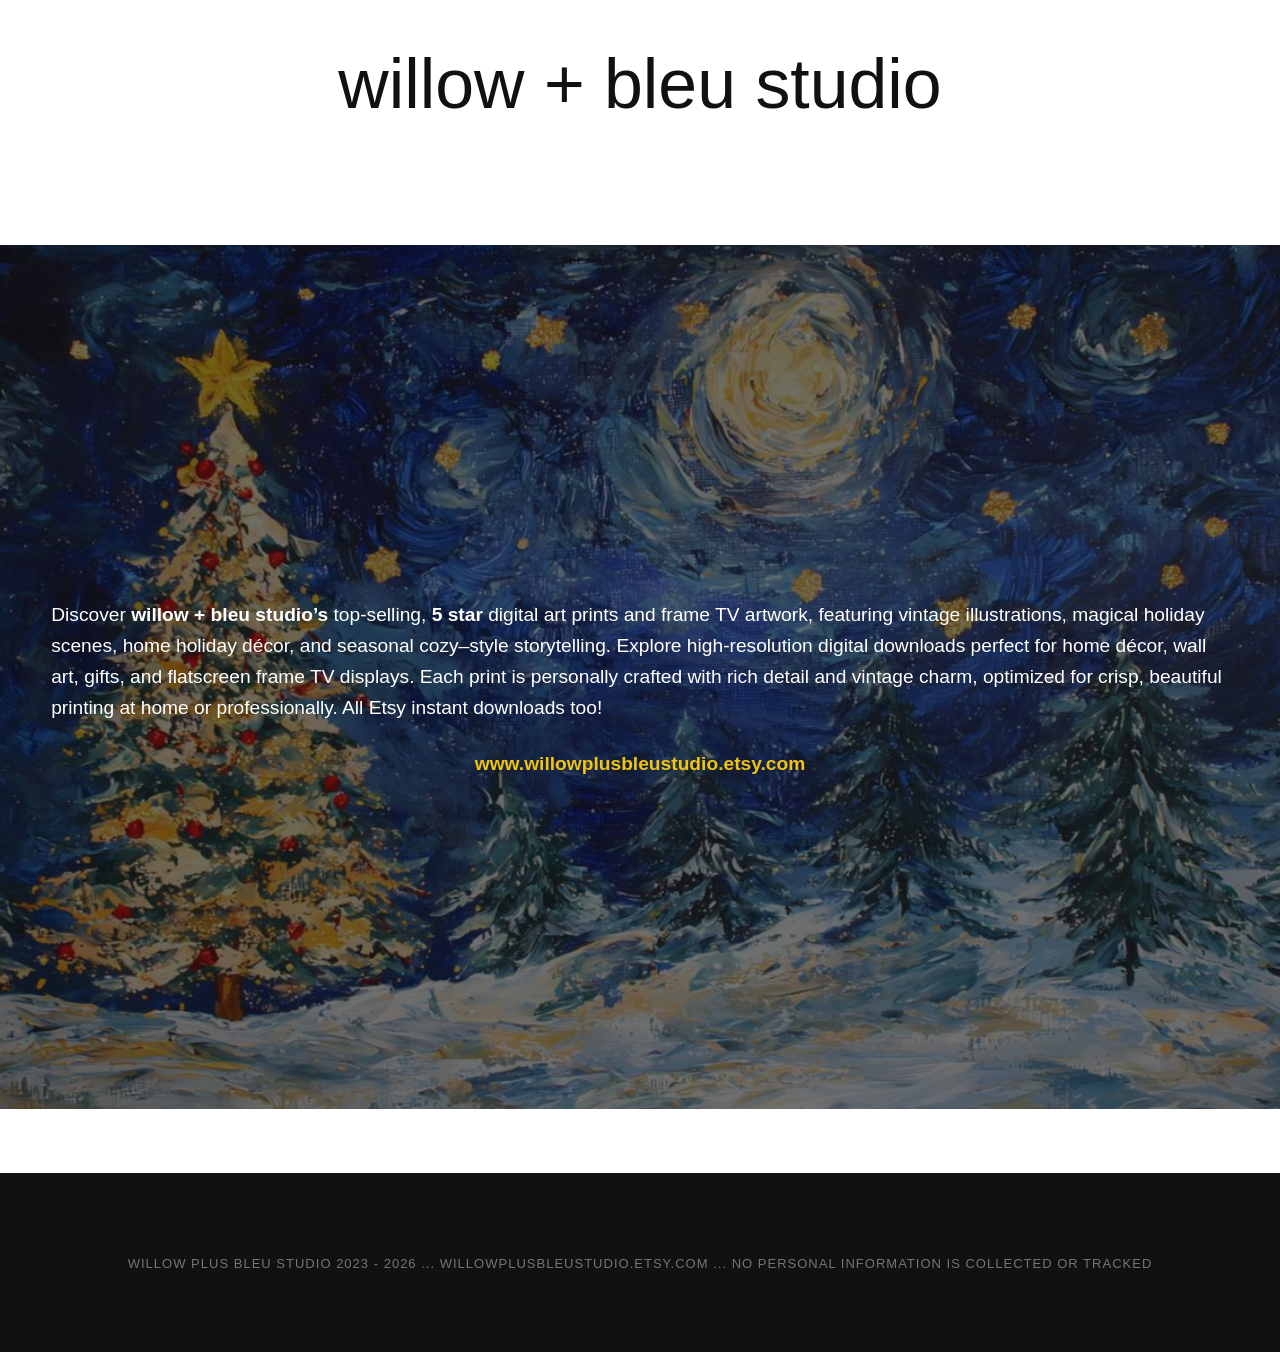
==== commit 79ff7361: "Updated from Publii" ====
--- a/index.html
+++ b/index.html
@@ -1,17 +1,20 @@
-<!DOCTYPE html><html lang="en-us"><head><meta charset="utf-8"><meta http-equiv="X-UA-Compatible" content="IE=edge"><meta name="viewport" content="width=device-width,initial-scale=1"><title>Hundreds of Digital Prints and Gallery Frame TV Artwork available at the &quot;willow + bleu studio&quot; 5 Star rated Etsy shop!  - willow plus bleu studio</title><meta name="description" content="Willow Plus Bleu Studio creates unique digital print art inspired by vintage illustrations. Our artwork blends seasonal cozy nostalgia with modern elegance."><meta name="generator" content="Publii Open-Source CMS for Static Site"><link rel="canonical" href="https://tktllc.github.io/WillowPlusBleuStudio/"><link rel="alternate" type="application/atom+xml" href="https://tktllc.github.io/WillowPlusBleuStudio/feed.xml" title="willow plus bleu studio - RSS"><link rel="alternate" type="application/json" href="https://tktllc.github.io/WillowPlusBleuStudio/feed.json" title="willow plus bleu studio - JSON"><meta property="og:title" content="Hundreds of Digital Prints and Gallery Frame TV Artwork available at the 'willow + bleu studio' 5 Star rated Etsy shop! "><meta property="og:image" content="https://tktllc.github.io/WillowPlusBleuStudio/media/website/w-and-b-shop-icon-4-2.jpg"><meta property="og:image:width" content="1000"><meta property="og:image:height" content="1000"><meta property="og:site_name" content="willow plus bleu studio"><meta property="og:description" content="Willow Plus Bleu Studio creates unique digital print art inspired by vintage illustrations. Our artwork blends seasonal cozy nostalgia with modern elegance."><meta property="og:url" content="https://tktllc.github.io/WillowPlusBleuStudio/"><meta property="og:type" content="article"><link rel="stylesheet" href="https://tktllc.github.io/WillowPlusBleuStudio/assets/css/style.css?v=20ebf3dcac61ba83d7b054bd0a8e3e05"><script type="application/ld+json">{"@context":"http://schema.org","@type":"Article","mainEntityOfPage":{"@type":"WebPage","@id":"https://tktllc.github.io/WillowPlusBleuStudio/"},"headline":"Hundreds of Digital Prints and Gallery Frame TV Artwork available at the \"willow + bleu studio\" 5 Star rated Etsy shop! ","datePublished":"2025-07-02T09:41-06:00","dateModified":"2026-05-27T09:37-06:00","description":"Willow Plus Bleu Studio creates unique digital print art inspired by vintage illustrations. Our artwork blends seasonal cozy nostalgia with modern elegance.","author":{"@type":"Person","name":"Susan","url":"https://tktllc.github.io/WillowPlusBleuStudio/authors/susan/"},"publisher":{"@type":"Organization","name":"Susan"}}</script><noscript><style>img[loading] {
+<!DOCTYPE html><html lang="en-us"><head><meta charset="utf-8"><meta http-equiv="X-UA-Compatible" content="IE=edge"><meta name="viewport" content="width=device-width,initial-scale=1"><title>willow + bleu studio</title><meta name="description" content="At Willow Plus Bleu Studio, we create unique digital print art inspired by vintage illustration. Our artwork blends heartwarming nostalgia with modern elegance."><meta name="generator" content="Publii Open-Source CMS for Static Site"><script defer="defer" type="text/javascript" data-domain="" src="https://plausible.io/js/plausible.js"></script><script>window.plausible = window.plausible || function() { (window.plausible.q = window.plausible.q || []).push(arguments) }</script><link rel="canonical" href="https://tktllc.github.io/WillowPlusBleuStudio/"><link rel="alternate" type="application/atom+xml" href="https://tktllc.github.io/WillowPlusBleuStudio/feed.xml" title="willow + bleu studio  - RSS"><link rel="alternate" type="application/json" href="https://tktllc.github.io/WillowPlusBleuStudio/feed.json" title="willow + bleu studio  - JSON"><meta property="og:title" content="willow + bleu studio "><meta property="og:site_name" content="willow + bleu studio "><meta property="og:description" content="At Willow Plus Bleu Studio, we create unique digital print art inspired by vintage illustration. Our artwork blends heartwarming nostalgia with modern elegance."><meta property="og:url" content="https://tktllc.github.io/WillowPlusBleuStudio/"><meta property="og:type" content="website"><link rel="stylesheet" href="https://tktllc.github.io/WillowPlusBleuStudio/assets/css/style.css?v&#x3D;8a32c0a61778856f8f256d623408d44a"><script type="application/ld+json">{"@context":"http://schema.org","@type":"Organization","name":"willow + bleu studio ","url":"https://tktllc.github.io/WillowPlusBleuStudio/"}</script><noscript><style>img[loading] {
                     opacity: 1;
-                }</style></noscript></head><body class="page-template"><div class="container"><header class="header"><a href="https://tktllc.github.io/WillowPlusBleuStudio/" class="logo">willow plus bleu studio</a></header><main class="main page"><article class="content"><header class="content__inner content__header"><h1 class="content__title">Hundreds of Digital Prints and Gallery Frame TV Artwork available at the &quot;willow + bleu studio&quot; 5 Star rated Etsy shop! </h1></header><div class="content__inner"><div class="content__entry"><h3 class="align-center"><a href="https://WillowPlusBleuStudio.etsy.com" target="_blank" rel="noopener noreferrer">Link to our "willow + bleu studio" Etsy shop</a></h3><div class="gallery-wrapper"><div class="gallery" data-is-empty="false" data-translation="Add images" data-columns="3"><figure class="gallery__item"><a href="https://tktllc.github.io/WillowPlusBleuStudio/media/posts/3/gallery/Botanical-Flower-Prints.jpg" data-size="12000x12000"><img loading="lazy" src="https://tktllc.github.io/WillowPlusBleuStudio/media/posts/3/gallery/Botanical-Flower-Prints-thumbnail.jpg" alt="Botanical Flower Prints" width="768" height="768"></a></figure><figure class="gallery__item"><a href="https://tktllc.github.io/WillowPlusBleuStudio/media/posts/3/gallery/William-Morris-Botanical-Prints.jpg" data-size="7200x10800"><img loading="lazy" src="https://tktllc.github.io/WillowPlusBleuStudio/media/posts/3/gallery/William-Morris-Botanical-Prints-thumbnail.jpg" alt="William Morris Botanical Prints" width="768" height="1152"></a></figure><figure class="gallery__item"><a href="https://tktllc.github.io/WillowPlusBleuStudio/media/posts/3/gallery/Vintage-Cabin-Trout-Prints.jpg" data-size="10800x7200"><img loading="lazy" src="https://tktllc.github.io/WillowPlusBleuStudio/media/posts/3/gallery/Vintage-Cabin-Trout-Prints-thumbnail.jpg" alt="Vintage Cabin Trout Prints" width="768" height="512"></a></figure><figure class="gallery__item"><a href="https://tktllc.github.io/WillowPlusBleuStudio/media/posts/3/gallery/Ralph-Lauren-Equestrian-Horse-Prints-and-Gallery-Framed-TV-Artwork.jpg" data-size="5000x3766"><img loading="lazy" src="https://tktllc.github.io/WillowPlusBleuStudio/media/posts/3/gallery/Ralph-Lauren-Equestrian-Horse-Prints-and-Gallery-Framed-TV-Artwork-thumbnail.jpg" alt="Ralph Lauren Equestrian Horse Prints and Gallery Framed TV Artwork" width="768" height="578"></a></figure><figure class="gallery__item"><a href="https://tktllc.github.io/WillowPlusBleuStudio/media/posts/3/gallery/Modern-Home-Mushroom-Prints.jpg" data-size="7200x10800"><img loading="lazy" src="https://tktllc.github.io/WillowPlusBleuStudio/media/posts/3/gallery/Modern-Home-Mushroom-Prints-thumbnail.jpg" alt="Modern Home Mushroom Prints" width="768" height="1152"></a></figure><figure class="gallery__item"><a href="https://tktllc.github.io/WillowPlusBleuStudio/media/posts/3/gallery/William-Morris-Heron-Bird-Prints.jpg" data-size="1500x2100"><img loading="lazy" src="https://tktllc.github.io/WillowPlusBleuStudio/media/posts/3/gallery/William-Morris-Heron-Bird-Prints-thumbnail.jpg" alt="William Morris Heron Bird Print" width="768" height="1075"></a></figure><figure class="gallery__item"><a href="https://tktllc.github.io/WillowPlusBleuStudio/media/posts/3/gallery/Seasonal-Fall-Nature-Prints.jpg" data-size="10800x7200"><img loading="lazy" src="https://tktllc.github.io/WillowPlusBleuStudio/media/posts/3/gallery/Seasonal-Fall-Nature-Prints-thumbnail.jpg" alt="Seasonal Fall Nature Prints" width="768" height="512"></a></figure><figure class="gallery__item"><a href="https://tktllc.github.io/WillowPlusBleuStudio/media/posts/3/gallery/Vintage-Landscape-Artwork.jpg" data-size="10800x7200"><img loading="lazy" src="https://tktllc.github.io/WillowPlusBleuStudio/media/posts/3/gallery/Vintage-Landscape-Artwork-thumbnail.jpg" alt="Vintage Landscape Artwork" width="768" height="512"></a></figure><figure class="gallery__item"><a href="https://tktllc.github.io/WillowPlusBleuStudio/media/posts/3/gallery/Valentines-Day-Heart-Pendent-Print.jpg" data-size="1500x2100"><img loading="lazy" src="https://tktllc.github.io/WillowPlusBleuStudio/media/posts/3/gallery/Valentines-Day-Heart-Pendent-Print-thumbnail.jpg" alt="Valentines Day Heart Pendent Print" width="768" height="1075"></a></figure><figure class="gallery__item"><a href="https://tktllc.github.io/WillowPlusBleuStudio/media/posts/3/gallery/Vintage-Landscape-Prints.jpg" data-size="10800x7200"><img loading="lazy" src="https://tktllc.github.io/WillowPlusBleuStudio/media/posts/3/gallery/Vintage-Landscape-Prints-thumbnail.jpg" alt="Vintage Landscape Prints" width="768" height="512"></a></figure><figure class="gallery__item"><a href="https://tktllc.github.io/WillowPlusBleuStudio/media/posts/3/gallery/Orthodox-Madonna-and-Child-Print.jpg" data-size="1500x2100"><img loading="lazy" src="https://tktllc.github.io/WillowPlusBleuStudio/media/posts/3/gallery/Orthodox-Madonna-and-Child-Print-thumbnail.jpg" alt="Orthodox Madonna and Child Print" width="768" height="1075"></a></figure><figure class="gallery__item"><a href="https://tktllc.github.io/WillowPlusBleuStudio/media/posts/3/gallery/Van-Gogh-Sunflower-and-Vase-Still-Life-Art.jpg" data-size="10800x7200"><img loading="lazy" src="https://tktllc.github.io/WillowPlusBleuStudio/media/posts/3/gallery/Van-Gogh-Sunflower-and-Vase-Still-Life-Art-thumbnail.jpg" alt="Van Gogh Sunflower and Vase Still Life Art" width="768" height="512"></a></figure><figure class="gallery__item"><a href="https://tktllc.github.io/WillowPlusBleuStudio/media/posts/3/gallery/Vintage-Valentines-Day-Cupid-Print.jpg" data-size="1500x2100"><img loading="lazy" src="https://tktllc.github.io/WillowPlusBleuStudio/media/posts/3/gallery/Vintage-Valentines-Day-Cupid-Print-thumbnail.jpg" alt="Vintage Valentines Day Cupid Print" width="768" height="1075"></a></figure><figure class="gallery__item"><a href="https://tktllc.github.io/WillowPlusBleuStudio/media/posts/3/gallery/Flower-and-Vase-Still-Life-Artwork.jpg" data-size="7200x10800"><img loading="lazy" src="https://tktllc.github.io/WillowPlusBleuStudio/media/posts/3/gallery/Flower-and-Vase-Still-Life-Artwork-thumbnail.jpg" alt="Flower and Vase Still Life Artwork" width="768" height="1152"></a></figure><figure class="gallery__item"><a href="https://tktllc.github.io/WillowPlusBleuStudio/media/posts/3/gallery/Scandi-Flower-Prints.jpg" data-size="10800x7200"><img loading="lazy" src="https://tktllc.github.io/WillowPlusBleuStudio/media/posts/3/gallery/Scandi-Flower-Prints-thumbnail.jpg" alt="Scandi Flower Prints" width="768" height="512"></a></figure><figure class="gallery__item"><a href="https://tktllc.github.io/WillowPlusBleuStudio/media/posts/3/gallery/Red-Rose-Valentine-Digital-Print.jpg" data-size="7200x10800"><img loading="lazy" src="https://tktllc.github.io/WillowPlusBleuStudio/media/posts/3/gallery/Red-Rose-Valentine-Digital-Print-thumbnail.jpg" alt="Red Rose Valentine Digital Print" width="768" height="1152"></a></figure><figure class="gallery__item"><a href="https://tktllc.github.io/WillowPlusBleuStudio/media/posts/3/gallery/William-Morris-Nature-Prints.JPG" data-size="366x483"><img loading="lazy" src="https://tktllc.github.io/WillowPlusBleuStudio/media/posts/3/gallery/William-Morris-Nature-Prints-thumbnail.JPG" alt="William Morris Nature Prints" width="366" height="483"></a></figure><figure class="gallery__item"><a href="https://tktllc.github.io/WillowPlusBleuStudio/media/posts/3/gallery/Modern-Lemon-Digital-Prints.jpg" data-size="1500x2100"><img loading="lazy" src="https://tktllc.github.io/WillowPlusBleuStudio/media/posts/3/gallery/Modern-Lemon-Digital-Prints-thumbnail.jpg" alt="Modern Lemon Digital Prints" width="768" height="1075"></a></figure><figure class="gallery__item"><a href="https://tktllc.github.io/WillowPlusBleuStudio/media/posts/3/gallery/Valentines-Day-Heart-Corsage-Print.jpg" data-size="1500x2100"><img loading="lazy" src="https://tktllc.github.io/WillowPlusBleuStudio/media/posts/3/gallery/Valentines-Day-Heart-Corsage-Print-thumbnail.jpg" alt="Valentines Day Heart Corsage Print" width="768" height="1075"></a></figure><figure class="gallery__item"><a href="https://tktllc.github.io/WillowPlusBleuStudio/media/posts/3/gallery/Festive-Ballet-Print-and-Gallery-Frame-TV-Artwork-Collection.jpg" data-size="4096x4096"><img loading="lazy" src="https://tktllc.github.io/WillowPlusBleuStudio/media/posts/3/gallery/Festive-Ballet-Print-and-Gallery-Frame-TV-Artwork-Collection-thumbnail.jpg" alt="Festive Ballet Print and Gallery Frame TV Artwork Collection" width="768" height="768"></a></figure><figure class="gallery__item"><a href="https://tktllc.github.io/WillowPlusBleuStudio/media/posts/3/gallery/Cowgirl-Print.jpg" data-size="1500x2100"><img loading="lazy" src="https://tktllc.github.io/WillowPlusBleuStudio/media/posts/3/gallery/Cowgirl-Print-thumbnail.jpg" alt="Arts and Crafts Cowgirl Print" width="768" height="1075"></a></figure><figure class="gallery__item"><a href="https://tktllc.github.io/WillowPlusBleuStudio/media/posts/3/gallery/Vintage-Santa-Claus-Print.jpg" data-size="1500x2100"><img loading="lazy" src="https://tktllc.github.io/WillowPlusBleuStudio/media/posts/3/gallery/Vintage-Santa-Claus-Print-thumbnail.jpg" alt="Vintage Santa Claus Print" width="768" height="1075"></a></figure><figure class="gallery__item"><a href="https://tktllc.github.io/WillowPlusBleuStudio/media/posts/3/gallery/Single-Flower-Prints.jpg" data-size="12000x12000"><img loading="lazy" src="https://tktllc.github.io/WillowPlusBleuStudio/media/posts/3/gallery/Single-Flower-Prints-thumbnail.jpg" alt="Single Flower Prints" width="768" height="768"></a></figure><figure class="gallery__item"><a href="https://tktllc.github.io/WillowPlusBleuStudio/media/posts/3/gallery/William-Morris-Style-Ghost-Print.jpg" data-size="1500x2100"><img loading="lazy" src="https://tktllc.github.io/WillowPlusBleuStudio/media/posts/3/gallery/William-Morris-Style-Ghost-Print-thumbnail.jpg" alt="William Morris Style Ghost Print" width="768" height="1075"></a></figure><figure class="gallery__item"><a href="https://tktllc.github.io/WillowPlusBleuStudio/media/posts/3/gallery/Scandi-Oyster-Print.jpg" data-size="1500x2100"><img loading="lazy" src="https://tktllc.github.io/WillowPlusBleuStudio/media/posts/3/gallery/Scandi-Oyster-Print-thumbnail.jpg" alt="Scandi Oyster Print" width="768" height="1075"></a></figure><figure class="gallery__item"><a href="https://tktllc.github.io/WillowPlusBleuStudio/media/posts/3/gallery/Cottage-Style-Digital-Fish-Prints.jpg" data-size="2100x1500"><img loading="lazy" src="https://tktllc.github.io/WillowPlusBleuStudio/media/posts/3/gallery/Cottage-Style-Digital-Fish-Prints-thumbnail.jpg" alt="Cottage Style Digital Fish Prints" width="768" height="549"></a></figure><figure class="gallery__item"><a href="https://tktllc.github.io/WillowPlusBleuStudio/media/posts/3/gallery/William-Morris-Bird-Prints.jpg" data-size="1500x2100"><img loading="lazy" src="https://tktllc.github.io/WillowPlusBleuStudio/media/posts/3/gallery/William-Morris-Bird-Prints-thumbnail.jpg" alt="William Morris Bird Prints" width="768" height="1075"></a></figure><figure class="gallery__item"><a href="https://tktllc.github.io/WillowPlusBleuStudio/media/posts/3/gallery/Minimalist-Artichoke-Print.jpg" data-size="1500x2100"><img loading="lazy" src="https://tktllc.github.io/WillowPlusBleuStudio/media/posts/3/gallery/Minimalist-Artichoke-Print-thumbnail.jpg" alt="Minimalist Artichoke Print" width="768" height="1075"></a></figure><figure class="gallery__item"><a href="https://tktllc.github.io/WillowPlusBleuStudio/media/posts/3/gallery/Mountain-House-Style-Heron-Art-Prints.jpg" data-size="3840x2160"><img loading="lazy" src="https://tktllc.github.io/WillowPlusBleuStudio/media/posts/3/gallery/Mountain-House-Style-Heron-Art-Prints-thumbnail.jpg" alt="Mountain House Style Heron Art Prints" width="768" height="432"></a></figure><figure class="gallery__item"><a href="https://tktllc.github.io/WillowPlusBleuStudio/media/posts/3/gallery/Modern-Halloween-Witch-on-Bike.png" data-size="9000x9000"><img loading="lazy" src="https://tktllc.github.io/WillowPlusBleuStudio/media/posts/3/gallery/Modern-Halloween-Witch-on-Bike-thumbnail.png" alt="Modern Halloween Witch on Bike" width="768" height="768"></a></figure><figure class="gallery__item"><a href="https://tktllc.github.io/WillowPlusBleuStudio/media/posts/3/gallery/William-Morris-Arts-and-Crafts-Prints.jpg" data-size="1500x2100"><img loading="lazy" src="https://tktllc.github.io/WillowPlusBleuStudio/media/posts/3/gallery/William-Morris-Arts-and-Crafts-Prints-thumbnail.jpg" alt="William Morris Arts and Crafts Prints" width="768" height="1075"></a></figure><figure class="gallery__item"><a href="https://tktllc.github.io/WillowPlusBleuStudio/media/posts/3/gallery/Cabin-Style-Heron-Digital-Art.jpg" data-size="10800x7200"><img loading="lazy" src="https://tktllc.github.io/WillowPlusBleuStudio/media/posts/3/gallery/Cabin-Style-Heron-Digital-Art-thumbnail.jpg" alt="Cabin Style Heron Digital Art" width="768" height="512"></a></figure><figure class="gallery__item"><a href="https://tktllc.github.io/WillowPlusBleuStudio/media/posts/3/gallery/Cozy-Santa-and-Bike-Christmas-Print.jpg" data-size="4096x4096"><img loading="lazy" src="https://tktllc.github.io/WillowPlusBleuStudio/media/posts/3/gallery/Cozy-Santa-and-Bike-Christmas-Print-thumbnail.jpg" alt="Cozy Santa and Bike Christmas Print" width="768" height="768"></a></figure><figure class="gallery__item"><a href="https://tktllc.github.io/WillowPlusBleuStudio/media/posts/3/gallery/Naturalist-Song-Bird-Prints.jpg" data-size="1500x2100"><img loading="lazy" src="https://tktllc.github.io/WillowPlusBleuStudio/media/posts/3/gallery/Naturalist-Song-Bird-Prints-thumbnail.jpg" alt="Naturalist Song Bird Prints" width="768" height="1075"></a></figure><figure class="gallery__item"><a href="https://tktllc.github.io/WillowPlusBleuStudio/media/posts/3/gallery/Citrus-Plant-Chinoiserie-Print.jpg" data-size="1500x2100"><img loading="lazy" src="https://tktllc.github.io/WillowPlusBleuStudio/media/posts/3/gallery/Citrus-Plant-Chinoiserie-Print-thumbnail.jpg" alt="Citrus Plant Chinoiserie Print" width="768" height="1075"></a></figure><figure class="gallery__item"><a href="https://tktllc.github.io/WillowPlusBleuStudio/media/posts/3/gallery/Framed-Fish-Cabin-Style-Art-Decor.jpg" data-size="12000x12000"><img loading="lazy" src="https://tktllc.github.io/WillowPlusBleuStudio/media/posts/3/gallery/Framed-Fish-Cabin-Style-Art-Decor-thumbnail.jpg" alt="Framed Fish Cabin Style Art Decor" width="768" height="768"></a></figure><figure class="gallery__item"><a href="https://tktllc.github.io/WillowPlusBleuStudio/media/posts/3/gallery/Minimalist-William-Morris-Digital-Artwork.jpg" data-size="1500x2100"><img loading="lazy" src="https://tktllc.github.io/WillowPlusBleuStudio/media/posts/3/gallery/Minimalist-William-Morris-Digital-Artwork-thumbnail.jpg" alt="Minimalist William Morris Digital Artwork" width="768" height="1075"></a></figure><figure class="gallery__item"><a href="https://tktllc.github.io/WillowPlusBleuStudio/media/posts/3/gallery/Cottage-Style-Framed-Yellow-Lemons-Print.jpg" data-size="12000x12000"><img loading="lazy" src="https://tktllc.github.io/WillowPlusBleuStudio/media/posts/3/gallery/Cottage-Style-Framed-Yellow-Lemons-Print-thumbnail.jpg" alt="Cottage Style Framed Yellow Lemons Print" width="768" height="768"></a></figure><figure class="gallery__item"><a href="https://tktllc.github.io/WillowPlusBleuStudio/media/posts/3/gallery/Historic_Vegetable_Illustration.jpg" data-size="4096x4096"><img loading="lazy" src="https://tktllc.github.io/WillowPlusBleuStudio/media/posts/3/gallery/Historic_Vegetable_Illustration-thumbnail.jpg" alt="Vintage Kitchen Vegetable Wall Art" width="768" height="768"></a></figure><figure class="gallery__item"><a href="https://tktllc.github.io/WillowPlusBleuStudio/media/posts/3/gallery/Rustic_Equestrian_Wall_Art.jpg" data-size="4096x4096"><img loading="lazy" src="https://tktllc.github.io/WillowPlusBleuStudio/media/posts/3/gallery/Rustic_Equestrian_Wall_Art-thumbnail.jpg" alt="Rustic Equestrian Wall Art" width="768" height="768"></a></figure><figure class="gallery__item"><a href="https://tktllc.github.io/WillowPlusBleuStudio/media/posts/3/gallery/Chinoiserie-Style-Boot-Vase-and-Flowers-Print-thumbnail-2.jpg" data-size="768x1075"><img loading="lazy" src="https://tktllc.github.io/WillowPlusBleuStudio/media/posts/3/gallery/Chinoiserie-Style-Boot-Vase-and-Flowers-Print-thumbnail-2-thumbnail.jpg" alt="Chinoiserie Boot Print" width="768" height="1075"></a></figure><figure class="gallery__item"><a href="https://tktllc.github.io/WillowPlusBleuStudio/media/posts/3/gallery/Romantic_Vintage_Girl_Printable.jpg" data-size="4096x4096"><img loading="lazy" src="https://tktllc.github.io/WillowPlusBleuStudio/media/posts/3/gallery/Romantic_Vintage_Girl_Printable-thumbnail.jpg" alt="Romantic Vintage Girl Digital Print" width="768" height="768"></a></figure><figure class="gallery__item"><a href="https://tktllc.github.io/WillowPlusBleuStudio/media/posts/3/gallery/Antique_Fern_Printable_Download.jpg" data-size="4096x4096"><img loading="lazy" src="https://tktllc.github.io/WillowPlusBleuStudio/media/posts/3/gallery/Antique_Fern_Printable_Download-thumbnail.jpg" alt="Antique Fern Printable Download" width="768" height="768"></a></figure><figure class="gallery__item"><a href="https://tktllc.github.io/WillowPlusBleuStudio/media/posts/3/gallery/English_Country_Floral_Print.jpg" data-size="4096x4096"><img loading="lazy" src="https://tktllc.github.io/WillowPlusBleuStudio/media/posts/3/gallery/English_Country_Floral_Print-thumbnail.jpg" alt="English Country Floral Print" width="768" height="768"></a></figure><figure class="gallery__item"><a href="https://tktllc.github.io/WillowPlusBleuStudio/media/posts/3/gallery/Klimt_Style_Printable_Floral_Wall_Art.jpg" data-size="4000x2667"><img loading="lazy" src="https://tktllc.github.io/WillowPlusBleuStudio/media/posts/3/gallery/Klimt_Style_Printable_Floral_Wall_Art-thumbnail.jpg" alt="Klimt Style Printable Floral Wall Art" width="768" height="512"></a></figure></div></div></div></div></article></main><footer class="footer"><div class="footer__left"><div class="footer__copy">willow + bleu studio c 2023-2026 ***** We Do NOT Collect Personal Information or Use Cookies-Analytics to Track Users. ***** Visit willowplusbleustudio.etsy.com</div></div><div class="footer__right"><div class="footer__social"><a href="https://www.instagram.com/willowplusbleustudio" aria-label="Instagram" class="instagram"><svg><use xlink:href="https://tktllc.github.io/WillowPlusBleuStudio/assets/svg/svg-map.svg#instagram"/></svg> </a><a href="https://www.pinterest.com/willowplusbleu" aria-label="Pinterest" class="pinterest"><svg><use xlink:href="https://tktllc.github.io/WillowPlusBleuStudio/assets/svg/svg-map.svg#pinterest"/></svg></a></div></div><button onclick="backToTopFunction()" id="backToTop" class="footer__bttop" aria-label="Back to top" title="Back to top"><svg><use xlink:href="https://tktllc.github.io/WillowPlusBleuStudio/assets/svg/svg-map.svg#toparrow"/></svg></button></footer></div><script>window.publiiThemeMenuConfig = { mobileMenuMode: 'sidebar', animationSpeed: 300, submenuWidth: 'auto', doubleClickTime: 500, mobileMenuExpandableSubmenus: true, relatedContainerForOverlayMenuSelector: '.navbar', };</script><script defer="defer" src="https://tktllc.github.io/WillowPlusBleuStudio/assets/js/scripts.min.js?v=9c5ab7a87221183f149a42b3cceb7956"></script><script>function publiiDetectLoadedImages () {
-         var images = document.querySelectorAll('img[loading]:not(.is-loaded)');
-         for (var i = 0; i < images.length; i++) {
+                }</style></noscript></head><body class="home-template"><div class="container"><header class="top" id="js-top"><div><a class="logo" href="https://tktllc.github.io/WillowPlusBleuStudio/">willow + bleu studio</a></div></header><main><div class="hero hero--full"><header class="hero__header"><p class="align-left">Discover <strong>willow + bleu studio’s</strong> top-selling, <span style="color: #f1c40f;"><strong>5 star</strong></span> digital art prints and frame TV artwork, featuring vintage illustrations, magical holiday scenes, home holiday décor, and seasonal cozy–style storytelling. Explore high-resolution digital downloads perfect for home décor, wall art, gifts, and flatscreen frame TV displays. Each print is personally crafted with rich detail and vintage charm, optimized for crisp, beautiful printing at home or professionally. All Etsy instant downloads too!</p><p><strong><span style="color: #f1c40f;"><a href="http://www.willowplusbleustudio.etsy.com" title="Willow + Bleu Studio 5 Star Shop" style="color: #f1c40f;">www.willowplusbleustudio.etsy.com</a></span></strong></p></header><figure class="hero__image"><img src="https://tktllc.github.io/WillowPlusBleuStudio/media/website/FRTVCHL108-16x9-ratio-frame-tv-art-2.jpg" srcset="https://tktllc.github.io/WillowPlusBleuStudio/media/website/responsive/FRTVCHL108-16x9-ratio-frame-tv-art-2-xs.jpg 300w, https://tktllc.github.io/WillowPlusBleuStudio/media/website/responsive/FRTVCHL108-16x9-ratio-frame-tv-art-2-sm.jpg 480w, https://tktllc.github.io/WillowPlusBleuStudio/media/website/responsive/FRTVCHL108-16x9-ratio-frame-tv-art-2-md.jpg 768w, https://tktllc.github.io/WillowPlusBleuStudio/media/website/responsive/FRTVCHL108-16x9-ratio-frame-tv-art-2-lg.jpg 1024w, https://tktllc.github.io/WillowPlusBleuStudio/media/website/responsive/FRTVCHL108-16x9-ratio-frame-tv-art-2-xl.jpg 1360w, https://tktllc.github.io/WillowPlusBleuStudio/media/website/responsive/FRTVCHL108-16x9-ratio-frame-tv-art-2-2xl.jpg 1600w" sizes="100vw" loading="eager" width="3840" height="2160" alt="Traditional Christmas wall decor , Nostalgic Christmas illustration , Vintage-inspired Christmas prints , Cozy Christmas home decor , Retro Christmas digital art , Ralph Lauren Equestrian Christmas , Norman Rockwell Americana , Nativity Scene , Three Kings"></figure></div><div class="l-grid l-grid--0"></div></main></div><footer class="footer"><div class="footer__wrapper"><div class="footer__copyright"><p>Willow Plus Bleu Studio 2023 - 2026 ... WillowPlusBleuStudio.Etsy.Com ... No Personal Information is Collected or Tracked</p></div><button onclick="backToTopFunction()" id="backToTop" class="footer__bttop" aria-label="Back to top" title="Back to top"><svg><use xlink:href="https://tktllc.github.io/WillowPlusBleuStudio/assets/svg/svg-map.svg#toparrow"/></svg></button></div></footer><script>window.publiiThemeMenuConfig = {    
+        mobileMenuMode: 'sidebar',
+        animationSpeed: 300,
+        submenuWidth: 'auto',
+        doubleClickTime: 500,
+        mobileMenuExpandableSubmenus: true, 
+        relatedContainerForOverlayMenuSelector: '.top',
+   };</script><script defer="defer" src="https://tktllc.github.io/WillowPlusBleuStudio/assets/js/scripts.min.js?v&#x3D;e2bc0e7d7ff60ea78ee920470cf8c8a1"></script><script>var images = document.querySelectorAll('img[loading]');
+
+        for (var i = 0; i < images.length; i++) {
             if (images[i].complete) {
-               images[i].classList.add('is-loaded');
-               images[i].parentNode.classList.remove('is-img-loading');
+                images[i].classList.add('is-loaded');
             } else {
-               images[i].addEventListener('load', function () {
-                  this.classList.add('is-loaded');
-                  this.parentNode.classList.remove('is-img-loading');
-               }, false);
+                images[i].addEventListener('load', function () {
+                    this.classList.add('is-loaded');
+                }, false);
             }
-         }
-      }
-      publiiDetectLoadedImages();</script></body></html>+        }</script></body></html>
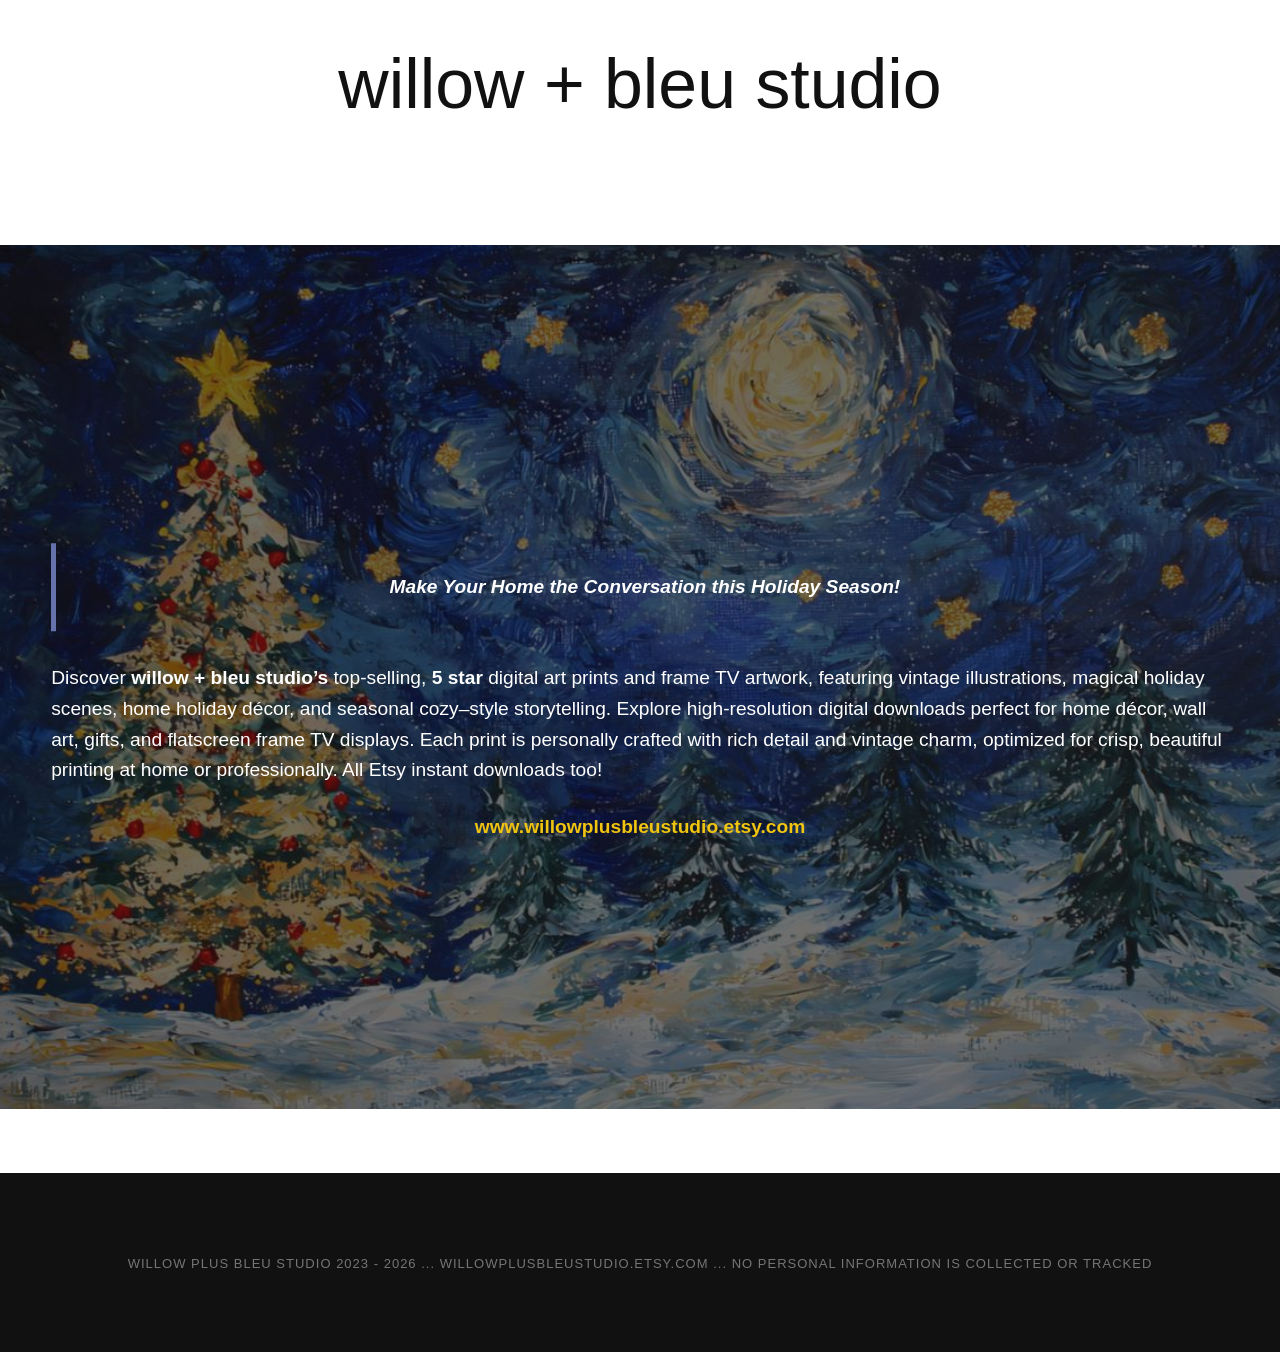
==== commit 751ce949: "Updated from Publii" ====
--- a/index.html
+++ b/index.html
@@ -1,6 +1,6 @@
 <!DOCTYPE html><html lang="en-us"><head><meta charset="utf-8"><meta http-equiv="X-UA-Compatible" content="IE=edge"><meta name="viewport" content="width=device-width,initial-scale=1"><title>willow + bleu studio</title><meta name="description" content="At Willow Plus Bleu Studio, we create unique digital print art inspired by vintage illustration. Our artwork blends heartwarming nostalgia with modern elegance."><meta name="generator" content="Publii Open-Source CMS for Static Site"><script defer="defer" type="text/javascript" data-domain="" src="https://plausible.io/js/plausible.js"></script><script>window.plausible = window.plausible || function() { (window.plausible.q = window.plausible.q || []).push(arguments) }</script><link rel="canonical" href="https://tktllc.github.io/WillowPlusBleuStudio/"><link rel="alternate" type="application/atom+xml" href="https://tktllc.github.io/WillowPlusBleuStudio/feed.xml" title="willow + bleu studio  - RSS"><link rel="alternate" type="application/json" href="https://tktllc.github.io/WillowPlusBleuStudio/feed.json" title="willow + bleu studio  - JSON"><meta property="og:title" content="willow + bleu studio "><meta property="og:site_name" content="willow + bleu studio "><meta property="og:description" content="At Willow Plus Bleu Studio, we create unique digital print art inspired by vintage illustration. Our artwork blends heartwarming nostalgia with modern elegance."><meta property="og:url" content="https://tktllc.github.io/WillowPlusBleuStudio/"><meta property="og:type" content="website"><link rel="stylesheet" href="https://tktllc.github.io/WillowPlusBleuStudio/assets/css/style.css?v&#x3D;8a32c0a61778856f8f256d623408d44a"><script type="application/ld+json">{"@context":"http://schema.org","@type":"Organization","name":"willow + bleu studio ","url":"https://tktllc.github.io/WillowPlusBleuStudio/"}</script><noscript><style>img[loading] {
                     opacity: 1;
-                }</style></noscript></head><body class="home-template"><div class="container"><header class="top" id="js-top"><div><a class="logo" href="https://tktllc.github.io/WillowPlusBleuStudio/">willow + bleu studio</a></div></header><main><div class="hero hero--full"><header class="hero__header"><p class="align-left">Discover <strong>willow + bleu studio’s</strong> top-selling, <span style="color: #f1c40f;"><strong>5 star</strong></span> digital art prints and frame TV artwork, featuring vintage illustrations, magical holiday scenes, home holiday décor, and seasonal cozy–style storytelling. Explore high-resolution digital downloads perfect for home décor, wall art, gifts, and flatscreen frame TV displays. Each print is personally crafted with rich detail and vintage charm, optimized for crisp, beautiful printing at home or professionally. All Etsy instant downloads too!</p><p><strong><span style="color: #f1c40f;"><a href="http://www.willowplusbleustudio.etsy.com" title="Willow + Bleu Studio 5 Star Shop" style="color: #f1c40f;">www.willowplusbleustudio.etsy.com</a></span></strong></p></header><figure class="hero__image"><img src="https://tktllc.github.io/WillowPlusBleuStudio/media/website/FRTVCHL108-16x9-ratio-frame-tv-art-2.jpg" srcset="https://tktllc.github.io/WillowPlusBleuStudio/media/website/responsive/FRTVCHL108-16x9-ratio-frame-tv-art-2-xs.jpg 300w, https://tktllc.github.io/WillowPlusBleuStudio/media/website/responsive/FRTVCHL108-16x9-ratio-frame-tv-art-2-sm.jpg 480w, https://tktllc.github.io/WillowPlusBleuStudio/media/website/responsive/FRTVCHL108-16x9-ratio-frame-tv-art-2-md.jpg 768w, https://tktllc.github.io/WillowPlusBleuStudio/media/website/responsive/FRTVCHL108-16x9-ratio-frame-tv-art-2-lg.jpg 1024w, https://tktllc.github.io/WillowPlusBleuStudio/media/website/responsive/FRTVCHL108-16x9-ratio-frame-tv-art-2-xl.jpg 1360w, https://tktllc.github.io/WillowPlusBleuStudio/media/website/responsive/FRTVCHL108-16x9-ratio-frame-tv-art-2-2xl.jpg 1600w" sizes="100vw" loading="eager" width="3840" height="2160" alt="Traditional Christmas wall decor , Nostalgic Christmas illustration , Vintage-inspired Christmas prints , Cozy Christmas home decor , Retro Christmas digital art , Ralph Lauren Equestrian Christmas , Norman Rockwell Americana , Nativity Scene , Three Kings"></figure></div><div class="l-grid l-grid--0"></div></main></div><footer class="footer"><div class="footer__wrapper"><div class="footer__copyright"><p>Willow Plus Bleu Studio 2023 - 2026 ... WillowPlusBleuStudio.Etsy.Com ... No Personal Information is Collected or Tracked</p></div><button onclick="backToTopFunction()" id="backToTop" class="footer__bttop" aria-label="Back to top" title="Back to top"><svg><use xlink:href="https://tktllc.github.io/WillowPlusBleuStudio/assets/svg/svg-map.svg#toparrow"/></svg></button></div></footer><script>window.publiiThemeMenuConfig = {    
+                }</style></noscript></head><body class="home-template"><div class="container"><header class="top" id="js-top"><div><a class="logo" href="https://tktllc.github.io/WillowPlusBleuStudio/">willow + bleu studio</a></div></header><main><div class="hero hero--full"><header class="hero__header"><blockquote><p class="align-center"><span style="color: rgb(241, 196, 15);"><strong>Make Your Home the Conversation this Holiday Season!</strong></span></p></blockquote><p class="align-left">Discover <strong>willow + bleu studio’s</strong> top-selling, <span style="color: #f1c40f;"><strong>5 star</strong></span> digital art prints and frame TV artwork, featuring vintage illustrations, magical holiday scenes, home holiday décor, and seasonal cozy–style storytelling. Explore high-resolution digital downloads perfect for home décor, wall art, gifts, and flatscreen frame TV displays. Each print is personally crafted with rich detail and vintage charm, optimized for crisp, beautiful printing at home or professionally. All Etsy instant downloads too!</p><p><strong><span style="color: #f1c40f;"><a href="http://www.willowplusbleustudio.etsy.com" title="Willow + Bleu Studio 5 Star Shop" style="color: #f1c40f;">www.willowplusbleustudio.etsy.com</a></span></strong></p></header><figure class="hero__image"><img src="https://tktllc.github.io/WillowPlusBleuStudio/media/website/FRTVCHL108-16x9-ratio-frame-tv-art-2.jpg" srcset="https://tktllc.github.io/WillowPlusBleuStudio/media/website/responsive/FRTVCHL108-16x9-ratio-frame-tv-art-2-xs.jpg 300w, https://tktllc.github.io/WillowPlusBleuStudio/media/website/responsive/FRTVCHL108-16x9-ratio-frame-tv-art-2-sm.jpg 480w, https://tktllc.github.io/WillowPlusBleuStudio/media/website/responsive/FRTVCHL108-16x9-ratio-frame-tv-art-2-md.jpg 768w, https://tktllc.github.io/WillowPlusBleuStudio/media/website/responsive/FRTVCHL108-16x9-ratio-frame-tv-art-2-lg.jpg 1024w, https://tktllc.github.io/WillowPlusBleuStudio/media/website/responsive/FRTVCHL108-16x9-ratio-frame-tv-art-2-xl.jpg 1360w, https://tktllc.github.io/WillowPlusBleuStudio/media/website/responsive/FRTVCHL108-16x9-ratio-frame-tv-art-2-2xl.jpg 1600w" sizes="100vw" loading="eager" width="3840" height="2160" alt="Traditional Christmas wall decor , Nostalgic Christmas illustration , Vintage-inspired Christmas prints , Cozy Christmas home decor , Retro Christmas digital art , Ralph Lauren Equestrian Christmas , Norman Rockwell Americana , Nativity Scene , Three Kings"></figure></div><div class="l-grid l-grid--0"></div></main></div><footer class="footer"><div class="footer__wrapper"><div class="footer__copyright"><p>Willow Plus Bleu Studio 2023 - 2026 ... WillowPlusBleuStudio.Etsy.Com ... No Personal Information is Collected or Tracked</p></div><button onclick="backToTopFunction()" id="backToTop" class="footer__bttop" aria-label="Back to top" title="Back to top"><svg><use xlink:href="https://tktllc.github.io/WillowPlusBleuStudio/assets/svg/svg-map.svg#toparrow"/></svg></button></div></footer><script>window.publiiThemeMenuConfig = {    
         mobileMenuMode: 'sidebar',
         animationSpeed: 300,
         submenuWidth: 'auto',
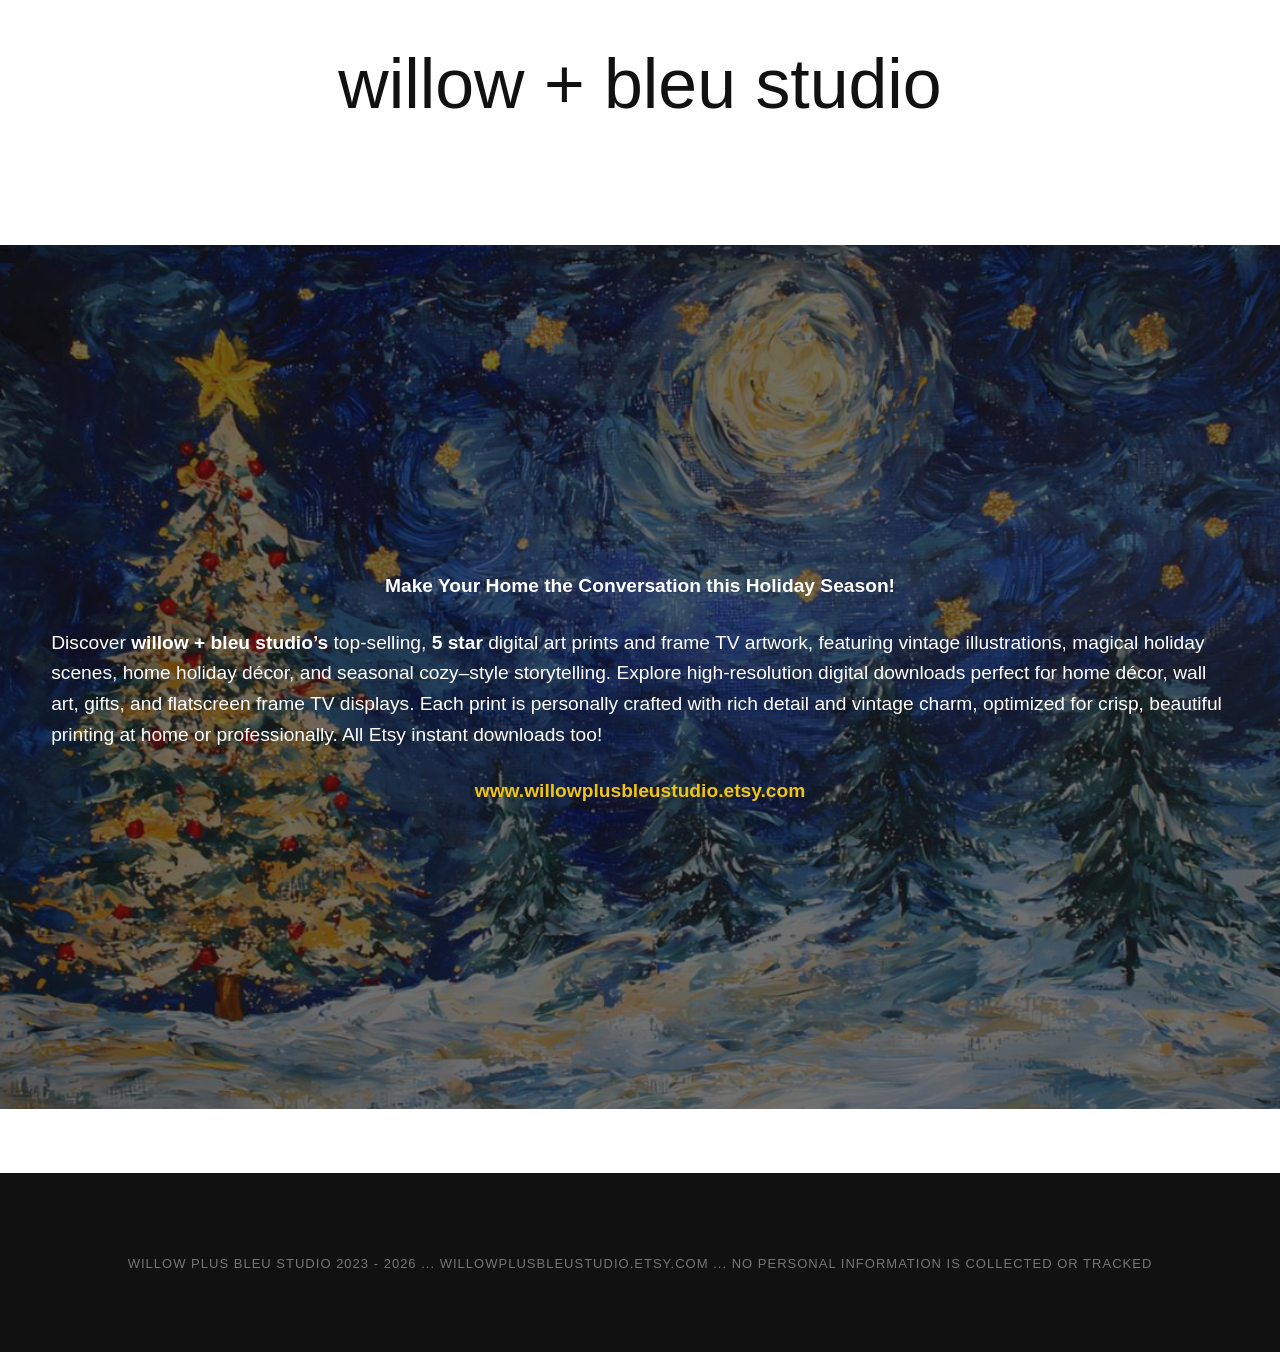
==== commit 09c7ac2d: "Updated from Publii" ====
--- a/index.html
+++ b/index.html
@@ -1,6 +1,6 @@
 <!DOCTYPE html><html lang="en-us"><head><meta charset="utf-8"><meta http-equiv="X-UA-Compatible" content="IE=edge"><meta name="viewport" content="width=device-width,initial-scale=1"><title>willow + bleu studio</title><meta name="description" content="At Willow Plus Bleu Studio, we create unique digital print art inspired by vintage illustration. Our artwork blends heartwarming nostalgia with modern elegance."><meta name="generator" content="Publii Open-Source CMS for Static Site"><script defer="defer" type="text/javascript" data-domain="" src="https://plausible.io/js/plausible.js"></script><script>window.plausible = window.plausible || function() { (window.plausible.q = window.plausible.q || []).push(arguments) }</script><link rel="canonical" href="https://tktllc.github.io/WillowPlusBleuStudio/"><link rel="alternate" type="application/atom+xml" href="https://tktllc.github.io/WillowPlusBleuStudio/feed.xml" title="willow + bleu studio  - RSS"><link rel="alternate" type="application/json" href="https://tktllc.github.io/WillowPlusBleuStudio/feed.json" title="willow + bleu studio  - JSON"><meta property="og:title" content="willow + bleu studio "><meta property="og:site_name" content="willow + bleu studio "><meta property="og:description" content="At Willow Plus Bleu Studio, we create unique digital print art inspired by vintage illustration. Our artwork blends heartwarming nostalgia with modern elegance."><meta property="og:url" content="https://tktllc.github.io/WillowPlusBleuStudio/"><meta property="og:type" content="website"><link rel="stylesheet" href="https://tktllc.github.io/WillowPlusBleuStudio/assets/css/style.css?v&#x3D;8a32c0a61778856f8f256d623408d44a"><script type="application/ld+json">{"@context":"http://schema.org","@type":"Organization","name":"willow + bleu studio ","url":"https://tktllc.github.io/WillowPlusBleuStudio/"}</script><noscript><style>img[loading] {
                     opacity: 1;
-                }</style></noscript></head><body class="home-template"><div class="container"><header class="top" id="js-top"><div><a class="logo" href="https://tktllc.github.io/WillowPlusBleuStudio/">willow + bleu studio</a></div></header><main><div class="hero hero--full"><header class="hero__header"><blockquote><p class="align-center"><span style="color: rgb(241, 196, 15);"><strong>Make Your Home the Conversation this Holiday Season!</strong></span></p></blockquote><p class="align-left">Discover <strong>willow + bleu studio’s</strong> top-selling, <span style="color: #f1c40f;"><strong>5 star</strong></span> digital art prints and frame TV artwork, featuring vintage illustrations, magical holiday scenes, home holiday décor, and seasonal cozy–style storytelling. Explore high-resolution digital downloads perfect for home décor, wall art, gifts, and flatscreen frame TV displays. Each print is personally crafted with rich detail and vintage charm, optimized for crisp, beautiful printing at home or professionally. All Etsy instant downloads too!</p><p><strong><span style="color: #f1c40f;"><a href="http://www.willowplusbleustudio.etsy.com" title="Willow + Bleu Studio 5 Star Shop" style="color: #f1c40f;">www.willowplusbleustudio.etsy.com</a></span></strong></p></header><figure class="hero__image"><img src="https://tktllc.github.io/WillowPlusBleuStudio/media/website/FRTVCHL108-16x9-ratio-frame-tv-art-2.jpg" srcset="https://tktllc.github.io/WillowPlusBleuStudio/media/website/responsive/FRTVCHL108-16x9-ratio-frame-tv-art-2-xs.jpg 300w, https://tktllc.github.io/WillowPlusBleuStudio/media/website/responsive/FRTVCHL108-16x9-ratio-frame-tv-art-2-sm.jpg 480w, https://tktllc.github.io/WillowPlusBleuStudio/media/website/responsive/FRTVCHL108-16x9-ratio-frame-tv-art-2-md.jpg 768w, https://tktllc.github.io/WillowPlusBleuStudio/media/website/responsive/FRTVCHL108-16x9-ratio-frame-tv-art-2-lg.jpg 1024w, https://tktllc.github.io/WillowPlusBleuStudio/media/website/responsive/FRTVCHL108-16x9-ratio-frame-tv-art-2-xl.jpg 1360w, https://tktllc.github.io/WillowPlusBleuStudio/media/website/responsive/FRTVCHL108-16x9-ratio-frame-tv-art-2-2xl.jpg 1600w" sizes="100vw" loading="eager" width="3840" height="2160" alt="Traditional Christmas wall decor , Nostalgic Christmas illustration , Vintage-inspired Christmas prints , Cozy Christmas home decor , Retro Christmas digital art , Ralph Lauren Equestrian Christmas , Norman Rockwell Americana , Nativity Scene , Three Kings"></figure></div><div class="l-grid l-grid--0"></div></main></div><footer class="footer"><div class="footer__wrapper"><div class="footer__copyright"><p>Willow Plus Bleu Studio 2023 - 2026 ... WillowPlusBleuStudio.Etsy.Com ... No Personal Information is Collected or Tracked</p></div><button onclick="backToTopFunction()" id="backToTop" class="footer__bttop" aria-label="Back to top" title="Back to top"><svg><use xlink:href="https://tktllc.github.io/WillowPlusBleuStudio/assets/svg/svg-map.svg#toparrow"/></svg></button></div></footer><script>window.publiiThemeMenuConfig = {    
+                }</style></noscript></head><body class="home-template"><div class="container"><header class="top" id="js-top"><div><a class="logo" href="https://tktllc.github.io/WillowPlusBleuStudio/">willow + bleu studio</a></div></header><main><div class="hero hero--full"><header class="hero__header"><p class="align-center"><span style="color: rgb(241, 196, 15);"><strong>Make Your Home the Conversation this Holiday Season!</strong></span></p><p class="align-left">Discover <strong>willow + bleu studio’s</strong> top-selling, <span style="color: #f1c40f;"><strong>5 star</strong></span> digital art prints and frame TV artwork, featuring vintage illustrations, magical holiday scenes, home holiday décor, and seasonal cozy–style storytelling. Explore high-resolution digital downloads perfect for home décor, wall art, gifts, and flatscreen frame TV displays. Each print is personally crafted with rich detail and vintage charm, optimized for crisp, beautiful printing at home or professionally. All Etsy instant downloads too!</p><p><strong><span style="color: #f1c40f;"><a href="http://www.willowplusbleustudio.etsy.com" title="Willow + Bleu Studio 5 Star Shop" style="color: #f1c40f;">www.willowplusbleustudio.etsy.com</a></span></strong></p></header><figure class="hero__image"><img src="https://tktllc.github.io/WillowPlusBleuStudio/media/website/FRTVCHL108-16x9-ratio-frame-tv-art-2.jpg" srcset="https://tktllc.github.io/WillowPlusBleuStudio/media/website/responsive/FRTVCHL108-16x9-ratio-frame-tv-art-2-xs.jpg 300w, https://tktllc.github.io/WillowPlusBleuStudio/media/website/responsive/FRTVCHL108-16x9-ratio-frame-tv-art-2-sm.jpg 480w, https://tktllc.github.io/WillowPlusBleuStudio/media/website/responsive/FRTVCHL108-16x9-ratio-frame-tv-art-2-md.jpg 768w, https://tktllc.github.io/WillowPlusBleuStudio/media/website/responsive/FRTVCHL108-16x9-ratio-frame-tv-art-2-lg.jpg 1024w, https://tktllc.github.io/WillowPlusBleuStudio/media/website/responsive/FRTVCHL108-16x9-ratio-frame-tv-art-2-xl.jpg 1360w, https://tktllc.github.io/WillowPlusBleuStudio/media/website/responsive/FRTVCHL108-16x9-ratio-frame-tv-art-2-2xl.jpg 1600w" sizes="100vw" loading="eager" width="3840" height="2160" alt="Traditional Christmas wall decor , Nostalgic Christmas illustration , Vintage-inspired Christmas prints , Cozy Christmas home decor , Retro Christmas digital art , Ralph Lauren Equestrian Christmas , Norman Rockwell Americana , Nativity Scene , Three Kings"></figure></div><div class="l-grid l-grid--0"></div></main></div><footer class="footer"><div class="footer__wrapper"><div class="footer__copyright"><p>Willow Plus Bleu Studio 2023 - 2026 ... WillowPlusBleuStudio.Etsy.Com ... No Personal Information is Collected or Tracked</p></div><button onclick="backToTopFunction()" id="backToTop" class="footer__bttop" aria-label="Back to top" title="Back to top"><svg><use xlink:href="https://tktllc.github.io/WillowPlusBleuStudio/assets/svg/svg-map.svg#toparrow"/></svg></button></div></footer><script>window.publiiThemeMenuConfig = {    
         mobileMenuMode: 'sidebar',
         animationSpeed: 300,
         submenuWidth: 'auto',
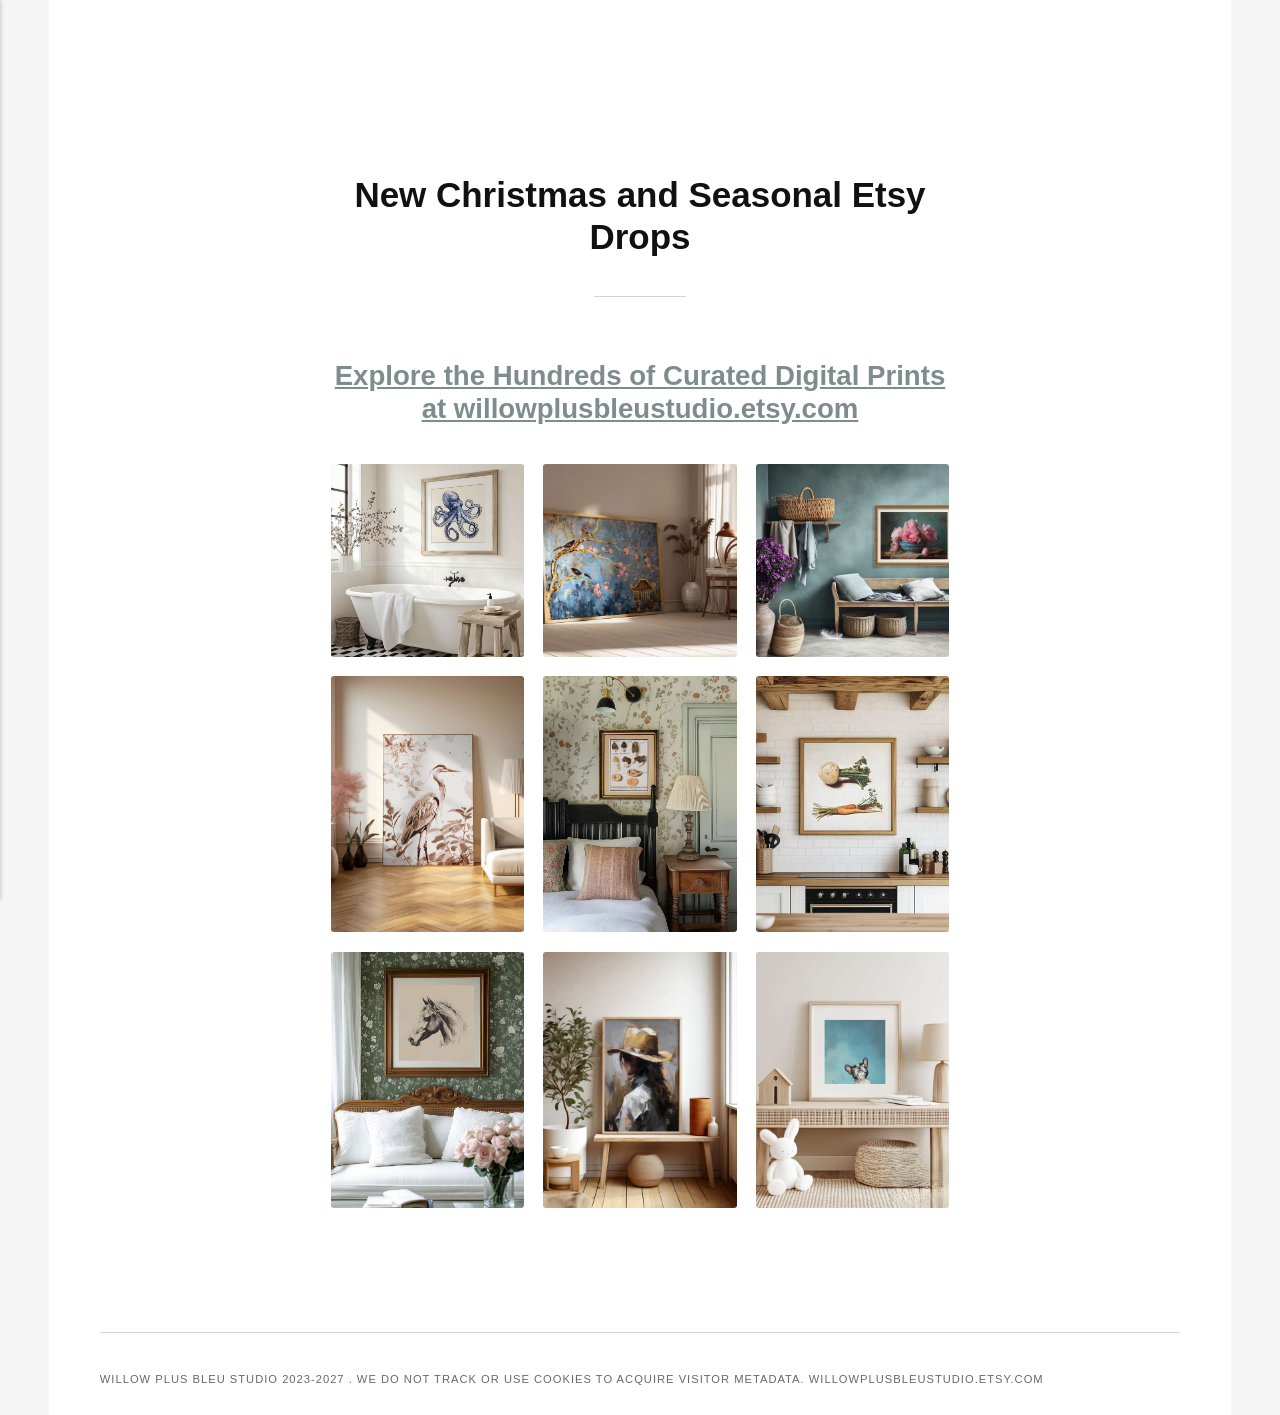
==== commit dace5ae6: "Updated from Publii" ====
--- a/index.html
+++ b/index.html
@@ -1,20 +1,84 @@
-<!DOCTYPE html><html lang="en-us"><head><meta charset="utf-8"><meta http-equiv="X-UA-Compatible" content="IE=edge"><meta name="viewport" content="width=device-width,initial-scale=1"><title>willow + bleu studio</title><meta name="description" content="At Willow Plus Bleu Studio, we create unique digital print art inspired by vintage illustration. Our artwork blends heartwarming nostalgia with modern elegance."><meta name="generator" content="Publii Open-Source CMS for Static Site"><script defer="defer" type="text/javascript" data-domain="" src="https://plausible.io/js/plausible.js"></script><script>window.plausible = window.plausible || function() { (window.plausible.q = window.plausible.q || []).push(arguments) }</script><link rel="canonical" href="https://tktllc.github.io/WillowPlusBleuStudio/"><link rel="alternate" type="application/atom+xml" href="https://tktllc.github.io/WillowPlusBleuStudio/feed.xml" title="willow + bleu studio  - RSS"><link rel="alternate" type="application/json" href="https://tktllc.github.io/WillowPlusBleuStudio/feed.json" title="willow + bleu studio  - JSON"><meta property="og:title" content="willow + bleu studio "><meta property="og:site_name" content="willow + bleu studio "><meta property="og:description" content="At Willow Plus Bleu Studio, we create unique digital print art inspired by vintage illustration. Our artwork blends heartwarming nostalgia with modern elegance."><meta property="og:url" content="https://tktllc.github.io/WillowPlusBleuStudio/"><meta property="og:type" content="website"><link rel="stylesheet" href="https://tktllc.github.io/WillowPlusBleuStudio/assets/css/style.css?v&#x3D;8a32c0a61778856f8f256d623408d44a"><script type="application/ld+json">{"@context":"http://schema.org","@type":"Organization","name":"willow + bleu studio ","url":"https://tktllc.github.io/WillowPlusBleuStudio/"}</script><noscript><style>img[loading] {
+<!DOCTYPE html><html lang="en-us"><head><meta charset="utf-8"><meta http-equiv="X-UA-Compatible" content="IE=edge"><meta name="viewport" content="width=device-width,initial-scale=1"><title>New Christmas and Seasonal Etsy Drops - willow+bleu studio</title><meta name="description" content="Curated 5 star Etsy digital wall art featuring grandmillennial style, cottagecore charm, chinoiserie elegance, and timeless heritage-inspired cozy interiors. "><meta name="generator" content="Publii Open-Source CMS for Static Site"><link rel="canonical" href="https://tktllc.github.io/WillowPlusBleuStudio/"><link rel="alternate" type="application/atom+xml" href="https://tktllc.github.io/WillowPlusBleuStudio/feed.xml" title="willow+bleu studio - RSS"><link rel="alternate" type="application/json" href="https://tktllc.github.io/WillowPlusBleuStudio/feed.json" title="willow+bleu studio - JSON"><meta property="og:title" content="New Christmas and Seasonal Etsy Drops"><meta property="og:site_name" content="willow+bleu studio"><meta property="og:description" content="Curated 5 star Etsy digital wall art featuring grandmillennial style, cottagecore charm, chinoiserie elegance, and timeless heritage-inspired cozy interiors. "><meta property="og:url" content="https://tktllc.github.io/WillowPlusBleuStudio/"><meta property="og:type" content="article"><link rel="stylesheet" href="https://tktllc.github.io/WillowPlusBleuStudio/assets/css/style.css?v&#x3D;70a218ddec39ec6157c69101f47e1a69"><script type="application/ld+json">{"@context":"http://schema.org","@type":"Article","mainEntityOfPage":{"@type":"WebPage","@id":"https://tktllc.github.io/WillowPlusBleuStudio/"},"headline":"New Christmas and Seasonal Etsy Drops","datePublished":"2026-06-12T16:24-06:00","dateModified":"2026-11-20T12:09-07:00","description":"Curated 5 star Etsy digital wall art featuring grandmillennial style, cottagecore charm, chinoiserie elegance, and timeless heritage-inspired cozy interiors. ","author":{"@type":"Person","name":"willow+bleu studio","url":"https://tktllc.github.io/WillowPlusBleuStudio/authors/willowbleustudio/"},"publisher":{"@type":"Organization","name":"willow+bleu studio"}}</script><noscript><style>img[loading] {
                     opacity: 1;
-                }</style></noscript></head><body class="home-template"><div class="container"><header class="top" id="js-top"><div><a class="logo" href="https://tktllc.github.io/WillowPlusBleuStudio/">willow + bleu studio</a></div></header><main><div class="hero hero--full"><header class="hero__header"><p class="align-center"><span style="color: rgb(241, 196, 15);"><strong>Make Your Home the Conversation this Holiday Season!</strong></span></p><p class="align-left">Discover <strong>willow + bleu studio’s</strong> top-selling, <span style="color: #f1c40f;"><strong>5 star</strong></span> digital art prints and frame TV artwork, featuring vintage illustrations, magical holiday scenes, home holiday décor, and seasonal cozy–style storytelling. Explore high-resolution digital downloads perfect for home décor, wall art, gifts, and flatscreen frame TV displays. Each print is personally crafted with rich detail and vintage charm, optimized for crisp, beautiful printing at home or professionally. All Etsy instant downloads too!</p><p><strong><span style="color: #f1c40f;"><a href="http://www.willowplusbleustudio.etsy.com" title="Willow + Bleu Studio 5 Star Shop" style="color: #f1c40f;">www.willowplusbleustudio.etsy.com</a></span></strong></p></header><figure class="hero__image"><img src="https://tktllc.github.io/WillowPlusBleuStudio/media/website/FRTVCHL108-16x9-ratio-frame-tv-art-2.jpg" srcset="https://tktllc.github.io/WillowPlusBleuStudio/media/website/responsive/FRTVCHL108-16x9-ratio-frame-tv-art-2-xs.jpg 300w, https://tktllc.github.io/WillowPlusBleuStudio/media/website/responsive/FRTVCHL108-16x9-ratio-frame-tv-art-2-sm.jpg 480w, https://tktllc.github.io/WillowPlusBleuStudio/media/website/responsive/FRTVCHL108-16x9-ratio-frame-tv-art-2-md.jpg 768w, https://tktllc.github.io/WillowPlusBleuStudio/media/website/responsive/FRTVCHL108-16x9-ratio-frame-tv-art-2-lg.jpg 1024w, https://tktllc.github.io/WillowPlusBleuStudio/media/website/responsive/FRTVCHL108-16x9-ratio-frame-tv-art-2-xl.jpg 1360w, https://tktllc.github.io/WillowPlusBleuStudio/media/website/responsive/FRTVCHL108-16x9-ratio-frame-tv-art-2-2xl.jpg 1600w" sizes="100vw" loading="eager" width="3840" height="2160" alt="Traditional Christmas wall decor , Nostalgic Christmas illustration , Vintage-inspired Christmas prints , Cozy Christmas home decor , Retro Christmas digital art , Ralph Lauren Equestrian Christmas , Norman Rockwell Americana , Nativity Scene , Three Kings"></figure></div><div class="l-grid l-grid--0"></div></main></div><footer class="footer"><div class="footer__wrapper"><div class="footer__copyright"><p>Willow Plus Bleu Studio 2023 - 2026 ... WillowPlusBleuStudio.Etsy.Com ... No Personal Information is Collected or Tracked</p></div><button onclick="backToTopFunction()" id="backToTop" class="footer__bttop" aria-label="Back to top" title="Back to top"><svg><use xlink:href="https://tktllc.github.io/WillowPlusBleuStudio/assets/svg/svg-map.svg#toparrow"/></svg></button></div></footer><script>window.publiiThemeMenuConfig = {    
-        mobileMenuMode: 'sidebar',
-        animationSpeed: 300,
-        submenuWidth: 'auto',
-        doubleClickTime: 500,
-        mobileMenuExpandableSubmenus: true, 
-        relatedContainerForOverlayMenuSelector: '.top',
-   };</script><script defer="defer" src="https://tktllc.github.io/WillowPlusBleuStudio/assets/js/scripts.min.js?v&#x3D;e2bc0e7d7ff60ea78ee920470cf8c8a1"></script><script>var images = document.querySelectorAll('img[loading]');
+                }</style></noscript><link rel="stylesheet" href="https://tktllc.github.io/WillowPlusBleuStudio/media/plugins/coreLightboxGallery/photoswipe.min.css"><style>:root {
+		       	 --pswp-bg: #000000;
+					 --pswp-placeholder-bg: rgba(38, 40, 44, 1);
+					 --pswp-ui-bg: rgba(38, 40, 44, .5);
+                --pswp-ui-color: #ffffff;
+                --pswp-icon-stroke-width: 1.5;
+                --pswp-icon-size: 24px;
+            }
 
-        for (var i = 0; i < images.length; i++) {
-            if (images[i].complete) {
-                images[i].classList.add('is-loaded');
-            } else {
-                images[i].addEventListener('load', function () {
-                    this.classList.add('is-loaded');
-                }, false);
-            }
-        }</script></body></html>+				.pswp--zoomed-in .pswp__zoom-icn-bar-v {
+					display: none;
+				}</style></head><body class="page-template"><div class="container"><header class="header" id="js-header"><a href="https://tktllc.github.io/WillowPlusBleuStudio/" class="logo">willow+bleu studio</a><nav class="navbar js-navbar"><button class="navbar__toggle js-toggle" aria-label="Menu"><span class="navbar__toggle-box"><span class="navbar__toggle-inner">Menu</span></span></button><ul class="navbar__menu"></ul></nav></header><main class="page"><article class="content wrapper"><header class="hero"><h1 class="content__title">New Christmas and Seasonal Etsy Drops</h1></header><div class="content__entry"><h2 class="align-center"><span style="color: #7e8c8d;"><a href="http://willowplusbleustudio.etsy.com" target="_blank" rel="noopener noreferrer" style="color: #7e8c8d;">Explore the Hundreds of Curated Digital Prints at willowplusbleustudio.etsy.com</a></span></h2><div class="gallery-wrapper"><div class="gallery" data-is-empty="false" data-translation="Add images" data-columns="3"><figure class="gallery__item"><a href="https://tktllc.github.io/WillowPlusBleuStudio/media/posts/1/gallery/AWA100-mockup-5.jpg" data-pswp-width="4267" data-pswp-height="4267"><img loading="lazy" src="https://tktllc.github.io/WillowPlusBleuStudio/media/posts/1/gallery/AWA100-mockup-5-thumbnail.jpg" alt="Octopus Framed Digital Print" width="768" height="768"></a><figcaption>Beach Coastal Aquatic Charm Art</figcaption></figure><figure class="gallery__item"><a href="https://tktllc.github.io/WillowPlusBleuStudio/media/posts/1/gallery/CHP128-mockup-2.jpg" data-pswp-width="4000" data-pswp-height="3000"><img loading="lazy" src="https://tktllc.github.io/WillowPlusBleuStudio/media/posts/1/gallery/CHP128-mockup-2-thumbnail.jpg" alt="Asian Bird and Cherry Blossom Print" width="768" height="576"></a><figcaption>Elegant Chinoiserie Bird Designs</figcaption></figure><figure class="gallery__item"><a href="https://tktllc.github.io/WillowPlusBleuStudio/media/posts/1/gallery/FSL101-mockup-9.jpg" data-pswp-width="5000" data-pswp-height="3766"><img loading="lazy" src="https://tktllc.github.io/WillowPlusBleuStudio/media/posts/1/gallery/FSL101-mockup-9-thumbnail.jpg" alt="Framed Floral Digital Download" width="768" height="578"></a><figcaption>French Country Floral Vibe</figcaption></figure><figure class="gallery__item"><a href="https://tktllc.github.io/WillowPlusBleuStudio/media/posts/1/gallery/MH1-100-mockup-2.jpg" data-pswp-width="7472" data-pswp-height="7472"><img loading="lazy" src="https://tktllc.github.io/WillowPlusBleuStudio/media/posts/1/gallery/MH1-100-mockup-2-thumbnail.jpg" alt="Cozy Blue Heron Artworks" width="768" height="768"></a><figcaption>William Morris Inspired Blue Herons</figcaption></figure><figure class="gallery__item"><a href="https://tktllc.github.io/WillowPlusBleuStudio/media/posts/1/gallery/PDBI107-MUSHROOMS-mockup-3.jpg" data-pswp-width="2784" data-pswp-height="3696"><img loading="lazy" src="https://tktllc.github.io/WillowPlusBleuStudio/media/posts/1/gallery/PDBI107-MUSHROOMS-mockup-3-thumbnail.jpg" alt=" Grand Millennial Mushroom Illustrations" width="768" height="1020"></a><figcaption>Arts and Crafts Mushroom Illustrations</figcaption></figure><figure class="gallery__item"><a href="https://tktllc.github.io/WillowPlusBleuStudio/media/posts/1/gallery/PDSLCAR100-mockup-5.jpg" data-pswp-width="4500" data-pswp-height="3000"><img loading="lazy" src="https://tktllc.github.io/WillowPlusBleuStudio/media/posts/1/gallery/PDSLCAR100-mockup-5-thumbnail.jpg" alt="Vegetable Illustration Digital Prints" width="768" height="512"></a><figcaption>Culinary Vegetable Kitchen Prints</figcaption></figure><figure class="gallery__item"><a href="https://tktllc.github.io/WillowPlusBleuStudio/media/posts/1/gallery/SQEQILLUST100-mockup-3.jpg" data-pswp-width="2784" data-pswp-height="3696"><img loading="lazy" src="https://tktllc.github.io/WillowPlusBleuStudio/media/posts/1/gallery/SQEQILLUST100-mockup-3-thumbnail.jpg" alt="Horse Illustrations " width="768" height="1020"></a><figcaption>Old English Equestrian Style Artworks</figcaption></figure><figure class="gallery__item"><a href="https://tktllc.github.io/WillowPlusBleuStudio/media/posts/1/gallery/CP101-mockup-11.jpg" data-pswp-width="8192" data-pswp-height="8192"><img loading="lazy" src="https://tktllc.github.io/WillowPlusBleuStudio/media/posts/1/gallery/CP101-mockup-11-thumbnail.jpg" alt="Cowgirl Cottagecore Boho Style Print" width="768" height="768"></a><figcaption>Cottagecore Cowgirl Instant Art Downloads</figcaption></figure><figure class="gallery__item"><a href="https://tktllc.github.io/WillowPlusBleuStudio/media/posts/1/gallery/SQDOGFRENCHI-101-mockup-9.jpg" data-pswp-width="4267" data-pswp-height="4267"><img loading="lazy" src="https://tktllc.github.io/WillowPlusBleuStudio/media/posts/1/gallery/SQDOGFRENCHI-101-mockup-9-thumbnail.jpg" alt="French Bulldog and Canine Prints" width="768" height="768"></a><figcaption>Charming Dog Inspired Children's Prints</figcaption></figure></div></div></div></article></main><footer class="footer"><div class="footer__copyright">willow plus bleu studio 2023-2027 . We do NOT track or use cookies to acquire visitor metadata. willowplusbleustudio.etsy.com</div></footer></div><script defer="defer" src="https://tktllc.github.io/WillowPlusBleuStudio/assets/js/scripts.min.js?v&#x3D;1762f7ab131e33a4eb8fb224822de245"></script><script>window.publiiThemeMenuConfig={mobileMenuMode:'sidebar',animationSpeed:300,submenuWidth: 'auto',doubleClickTime:500,mobileMenuExpandableSubmenus:true,relatedContainerForOverlayMenuSelector:'.navbar'};</script><script>/*<![CDATA[*/var images=document.querySelectorAll("img[loading]");for(var i=0;i<images.length;i++){if(images[i].complete){images[i].classList.add("is-loaded")}else{images[i].addEventListener("load",function(){this.classList.add("is-loaded")},false)}};/*]]>*/</script><script type="module">import PhotoSwipeLightbox from "https://tktllc.github.io/WillowPlusBleuStudio/media/plugins/coreLightboxGallery/photoswipe-lightbox.esm.min.js";
+				 const galleries = document.querySelectorAll('.gallery');
+				 galleries.forEach(gallery => {
+					  const lightboxOptions = {"children":"figure","mainClass":"pswp--custom-bg","showHideAnimationType":"zoom","showAnimationDuration":333,"hideAnimationDuration":333,"easing":"cubic-bezier(.4,0,.22,1)","initialZoomLevel":"fit","secondaryZoomLevel":"fill","imageClickAction":"zoom-or-close","spacing":0.1,"loop":true,"wheelToZoom":false,"escKey":true,"arrowKeys":true,"padding":{"top":0,"bottom":0,"left":0,"right":0},"arrowPrev":true,"arrowNext":true,"close":true,"zoom":true,"counter":true,"preload":[1,2],"bgOpacity":0.6,"closeTitle":"Close","zoomTitle":"Zoom","arrowPrevTitle":"Previous","arrowNextTitle":"Next","errorMsg":"The image cannot be loaded","indexIndicatorSep":" / ","arrowPrevSVG":"\u003Csvg viewBox=\"0 0 24 24\" stroke=\"currentColor\" stroke-linecap=\"round\" stroke-linejoin=\"round\" fill=\"none\" class=\"pswp__icn\" aria-hidden=\"true\"\u003E\u003Cpath d=\"M21 12L3 12M3 12L11.5 3.5M3 12L11.5 20.5\"\u003E\u003C/path\u003E\u003C/svg\u003E","arrowNextSVG":"\u003Csvg viewBox=\"0 0 24 24\" stroke=\"currentColor\" stroke-linecap=\"round\" stroke-linejoin=\"round\" fill=\"none\" class=\"pswp__icn\" aria-hidden=\"true\"\u003E\u003Cpath d=\"M21 12L3 12M3 12L11.5 3.5M3 12L11.5 20.5\"\u003E\u003C/path\u003E\u003C/svg\u003E","closeSVG":"\u003Csvg viewBox=\"0 0 24 24\" stroke=\"currentColor\" stroke-linecap=\"round\" stroke-linejoin=\"round\" fill=\"none\" class=\"pswp__icn\" aria-hidden=\"true\"\u003E\u003Cpath d=\"M6.75827 17.2426L12.0009 12M17.2435 6.75736L12.0009 12M12.0009 12L6.75827 6.75736M12.0009 12L17.2435 17.2426\"\u003E\u003C/path\u003E\u003C/svg\u003E","zoomSVG":"\u003Csvg viewBox=\"0 0 24 24\" fill=\"none\" stroke=\"currentColor\" stroke-linecap=\"round\" stroke-linejoin=\"round\" class=\"pswp__icn\" aria-hidden=\"true\"\u003E\u003Cpath d=\"M8 11H14\"\u003E\u003C/path\u003E\u003Cpath class=\"pswp__zoom-icn-bar-v\" d=\"M11 8V14\"\u003E\u003C/path\u003E\u003Cpath d=\"M17 17L21 21\"\u003E\u003C/path\u003E\u003Cpath d=\"M3 11C3 15.4183 6.58172 19 11 19C13.213 19 15.2161 18.1015 16.6644 16.6493C18.1077 15.2022 19 13.2053 19 11C19 6.58172 15.4183 3 11 3C6.58172 3 3 6.58172 3 11Z\"\u003E\u003C/path\u003E\u003C/svg\u003E"};
+					  lightboxOptions.gallery = gallery;
+					  lightboxOptions.pswpModule = () => import("https://tktllc.github.io/WillowPlusBleuStudio/media/plugins/coreLightboxGallery/photoswipe.esm.min.js");
+					  const lightbox = new PhotoSwipeLightbox(lightboxOptions);
+					  
+				 lightbox.on('uiRegister', () => {
+					  
+				 lightbox.pswp.ui.registerElement({
+					  name: 'download-button',
+					  order: 8,
+					  isButton: true,
+					  tagName: 'a',
+					  title: "Download image",
+					  ariaLabel: "Download image",
+					  html: "\u003Csvg stroke=\"currentColor\" stroke-linecap=\"round\" stroke-linejoin=\"round\" viewBox=\"0 0 24 24\" fill=\"none\" class=\"pswp__icn\" aria-hidden=\"true\"\u003E\u003Cpath d=\"M6 20L18 20\"\u003E\u003C/path\u003E\u003Cpath d=\"M12 4V16M12 16L15.5 12.5M12 16L8.5 12.5\"\u003E\u003C/path\u003E\u003C/svg\u003E",
+					  onInit: (el, pswp) => {
+							el.setAttribute('download', '');
+							el.setAttribute('target', '_blank');
+							el.setAttribute('rel', 'noopener');
+							pswp.on('change', () => {
+								 el.href = pswp.currSlide.data.src;
+							});
+					  }
+				 });
+			
+
+				 lightbox.pswp.ui.registerElement({
+					  name: 'custom-caption',
+					  order: 9,
+					  isButton: false,
+					  appendTo: 'root',
+					  html: '',
+					  onInit: (el, pswp) => {
+							pswp.on('change', () => {
+								 const currSlideElement = pswp.currSlide.data.element.closest('figure');
+								 let captionHTML = '';
+								 if (currSlideElement) {
+									  const figCaption = currSlideElement.querySelector('figcaption');
+									  if (figCaption) {
+											captionHTML = figCaption.innerHTML;
+									  } else {
+											captionHTML = currSlideElement.querySelector('img')?.getAttribute('alt') || '';
+									  }
+								 }
+								 if (captionHTML.trim()) {
+									  el.innerHTML = captionHTML;
+									  el.classList.remove('hidden-caption-content'); 
+								 } else {
+									  el.innerHTML = '';
+									  el.classList.add('hidden-caption-content'); 
+								 }
+							});
+					  }
+				 });
+			
+				 });
+			
+					  
+			 lightbox.on('afterInit', () => {
+				  const dialog = lightbox.pswp?.element;
+				  if (dialog) {
+						dialog.setAttribute('aria-modal', 'true');
+						dialog.setAttribute('aria-label', "Image gallery");
+				  }
+			 });
+		
+					  lightbox.init();
+				 });</script></body></html>
